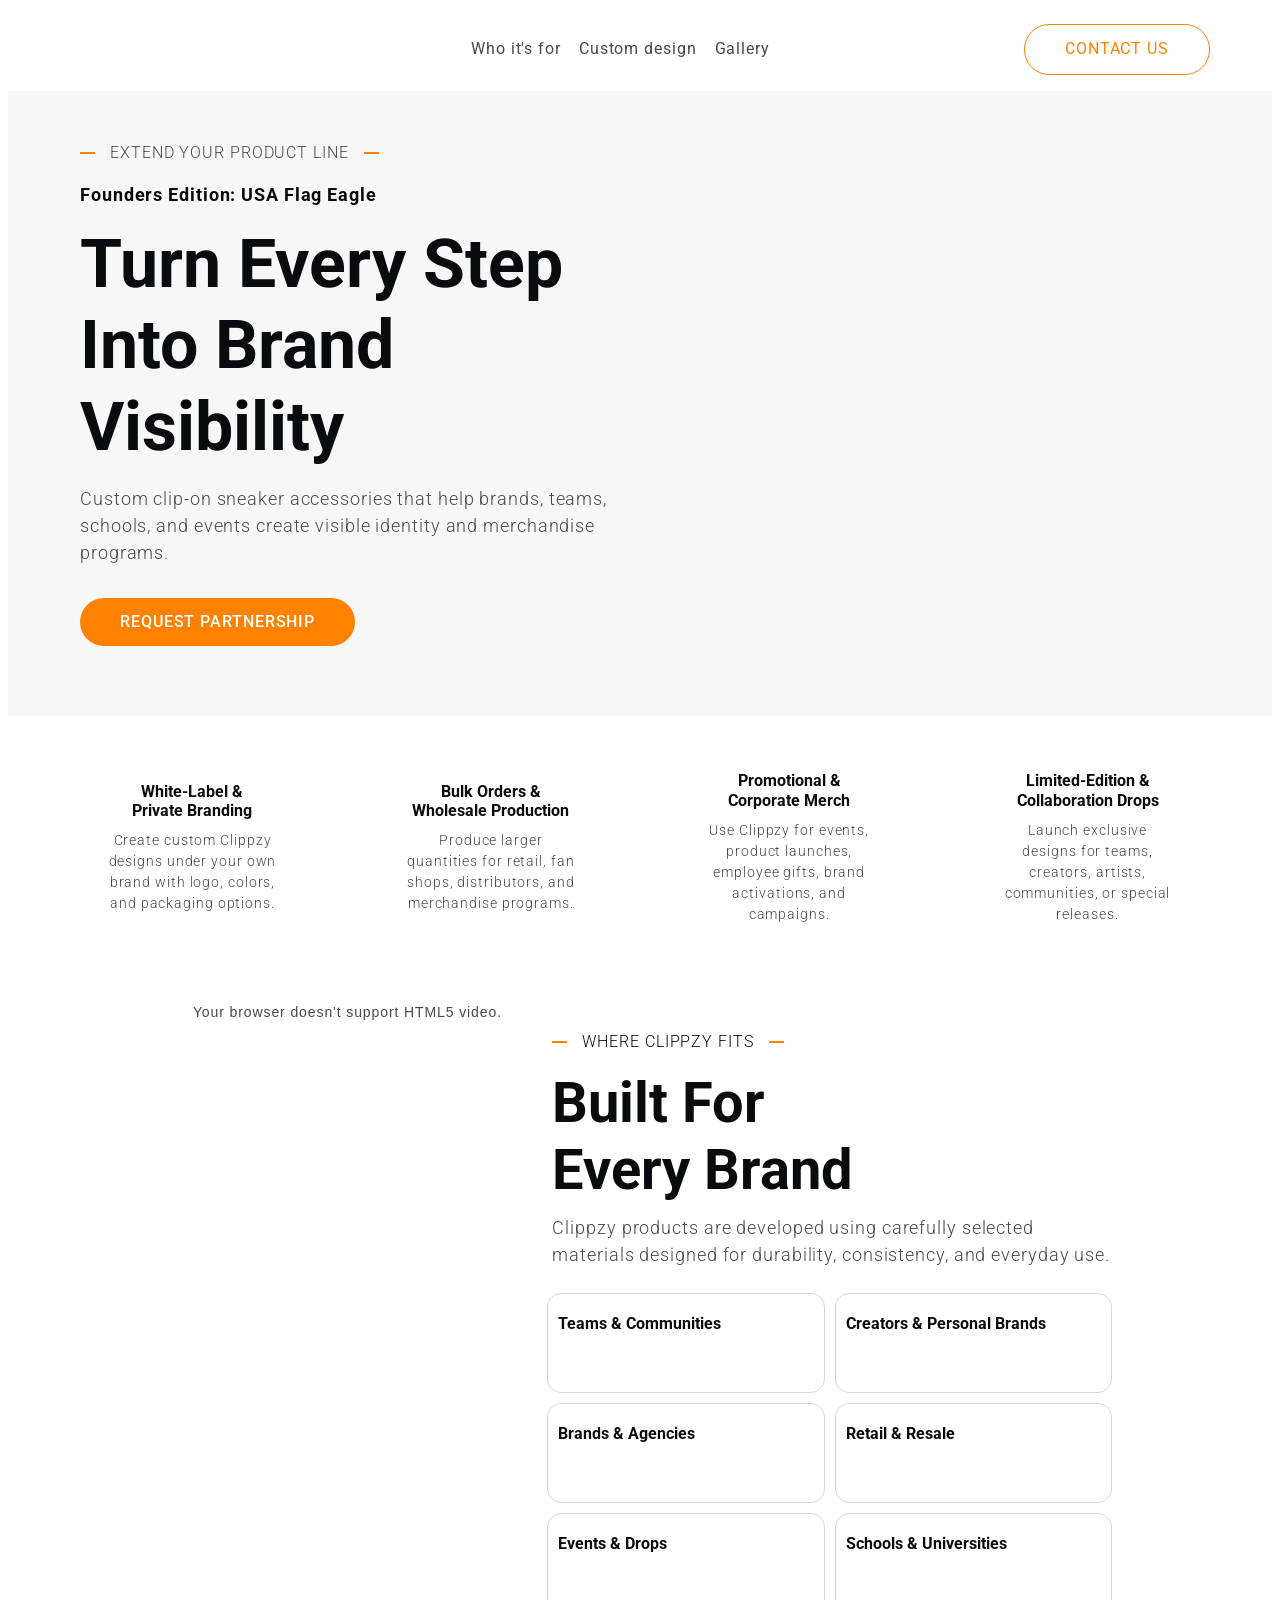
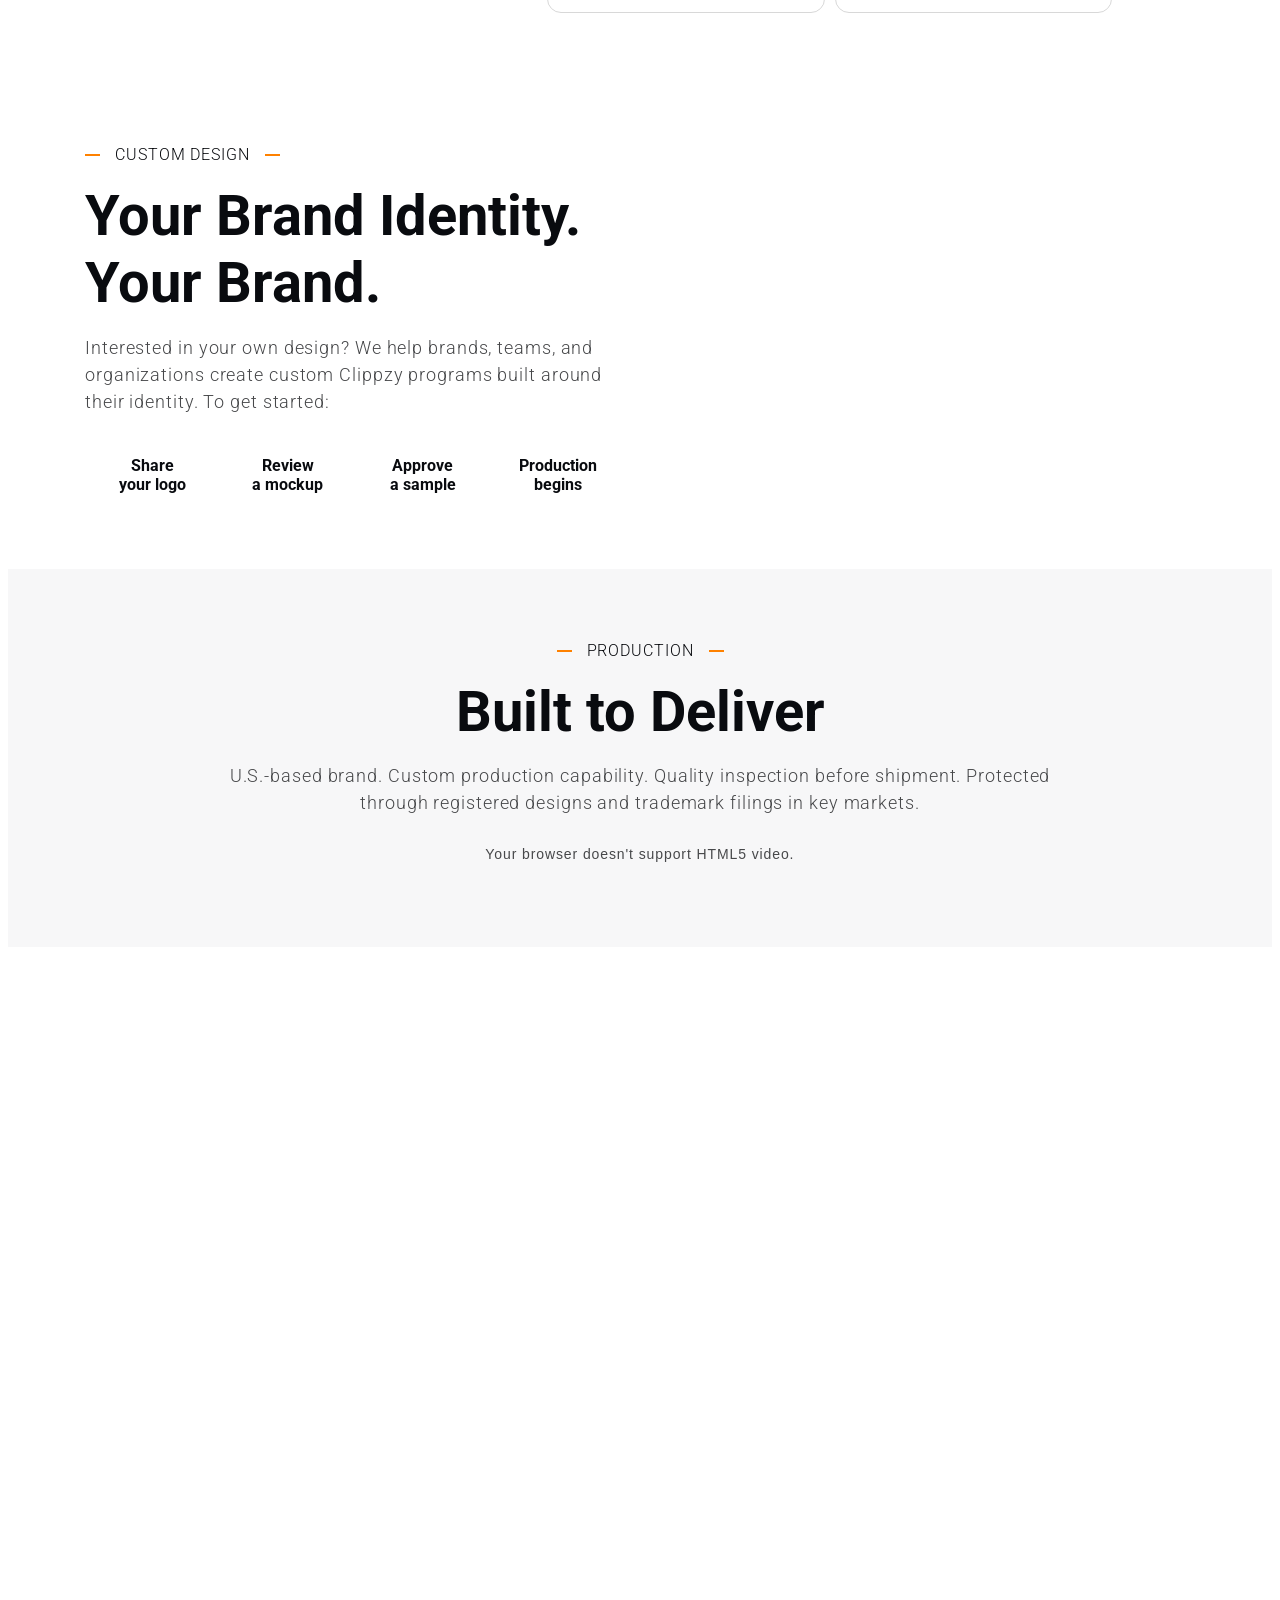
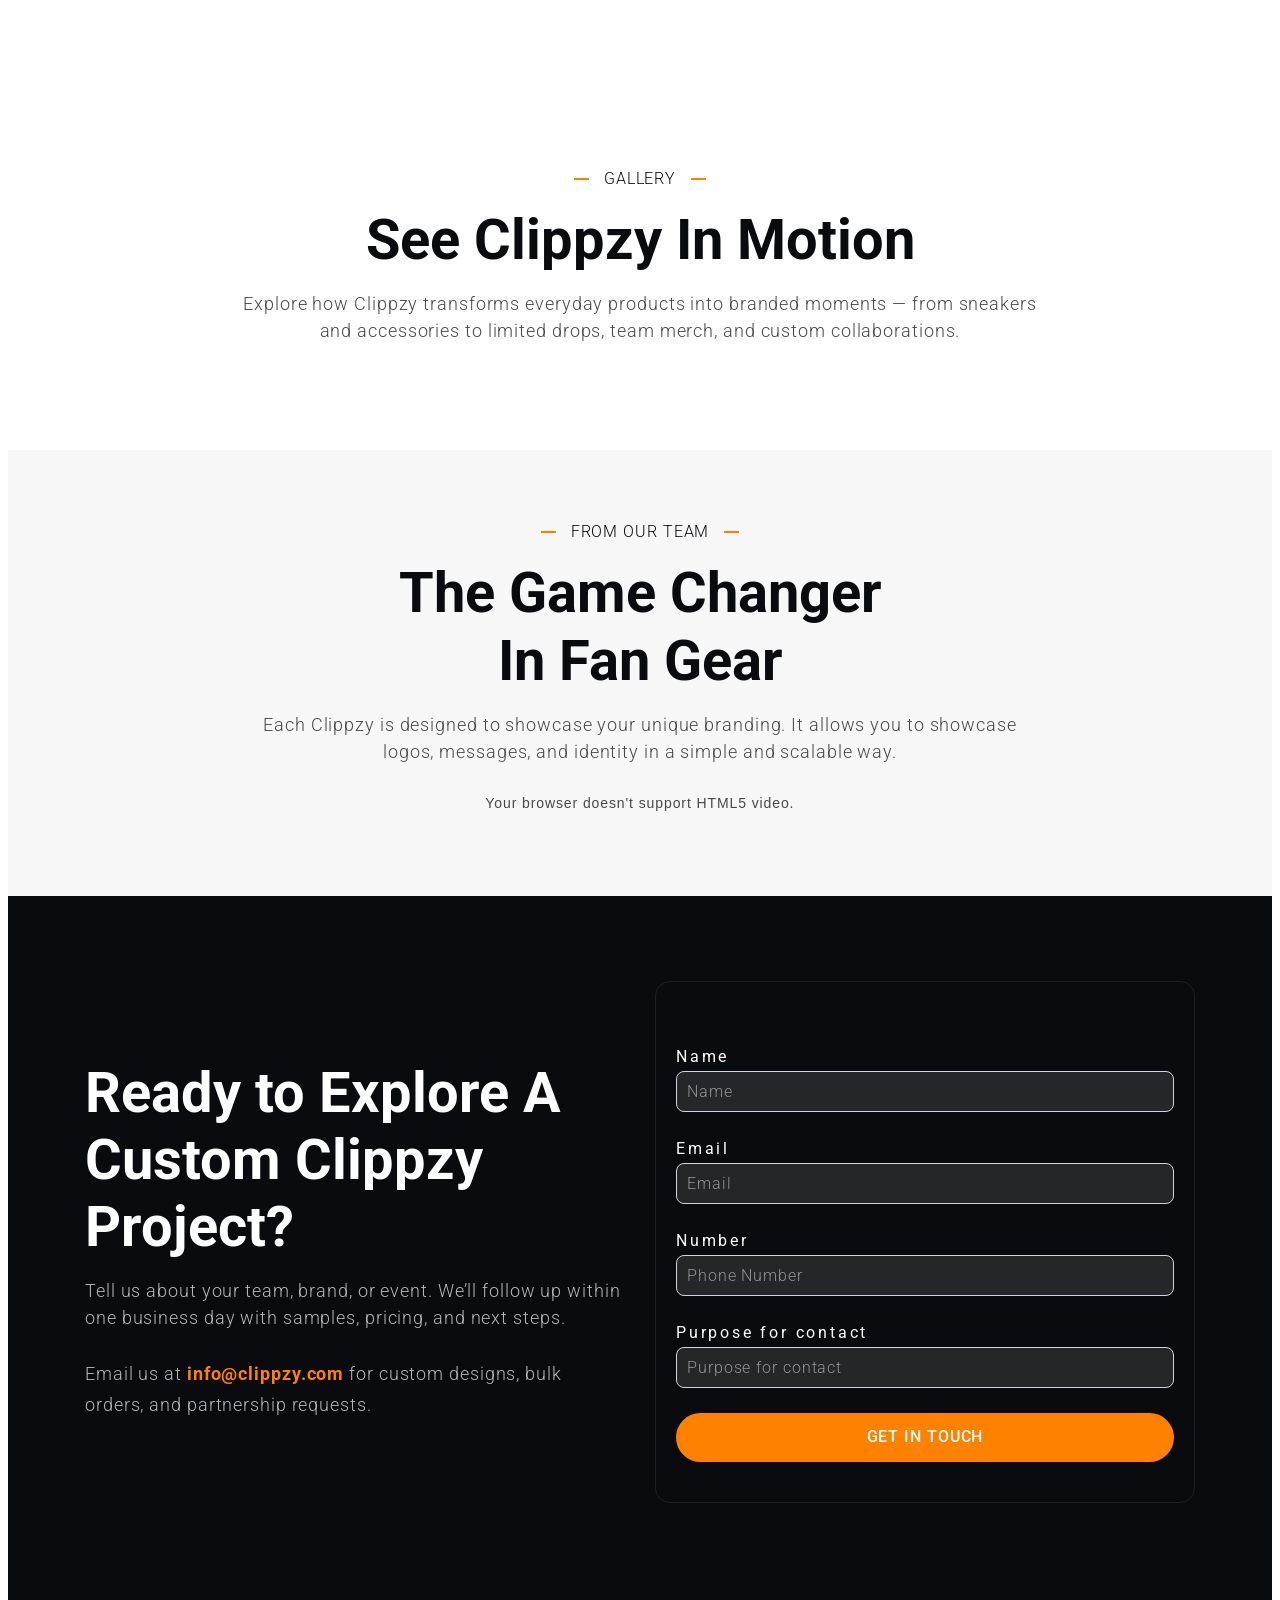
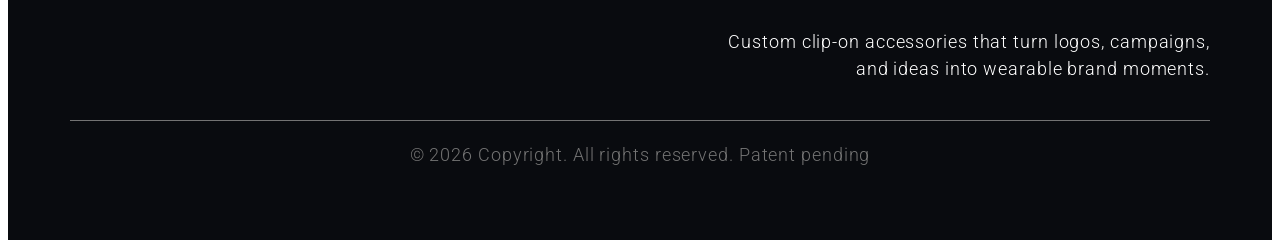
==== index.html @ 8266e28a "Update index.html" ====
<!DOCTYPE html>
<html  lang="en">
  <head>
   
    <meta charset="UTF-8">
    <meta http-equiv="X-UA-Compatible" content="IE=edge">
    <meta name="generator" content="Clippzy">
    <meta name="viewport" content="width=device-width, initial-scale=1, minimum-scale=1">
    <meta name="author" content="Clippzy">
    <link rel="icon" type="image/png" href="https://raw.githubusercontent.com/teaasatiani/clippzy/main/assets/favicon.svg">
    <link rel="apple-touch-icon-precomposed" sizes="57x57" href="https://raw.githubusercontent.com/teaasatiani/clippzy/main/assets/favicon.svg">
    <link rel="preconnect" href="https://www.googletagmanager.com">
    <script async="" custom-element="amp-youtube" src="https://cdn.ampproject.org/v0/amp-youtube-0.1.js"></script>
    <script async="" custom-element="amp-lightbox" src="https://cdn.ampproject.org/v0/amp-lightbox-0.1.js"></script>
    <script async="" custom-element="amp-iframe" src="https://cdn.ampproject.org/v0/amp-iframe-0.1.js"></script>
    <script async="" custom-element="amp-lightbox-gallery" src="https://cdn.ampproject.org/v0/amp-lightbox-gallery-0.1.js"></script>
    <script async="" custom-element="amp-user-notification" src="https://cdn.ampproject.org/v0/amp-user-notification-0.1.js"></script>
    <script async="" custom-element="amp-position-observer" src="https://cdn.ampproject.org/v0/amp-position-observer-0.1.js"></script>
    <script async="" custom-element="amp-animation" src="https://cdn.ampproject.org/v0/amp-animation-0.1.js"></script>
    <script async="" src="https://cdn.ampproject.org/v0.js"></script>
    <script async="" custom-element="amp-analytics" src="https://cdn.ampproject.org/v0/amp-analytics-0.1.js"></script>
    <script async="" custom-element="amp-carousel" src="https://cdn.ampproject.org/v0/amp-carousel-0.2.js"></script>
    <script async="" custom-element="amp-image-lightbox" src="https://cdn.ampproject.org/v0/amp-image-lightbox-0.1.js"></script>
    <script async="" custom-element="amp-fit-text" src="https://cdn.ampproject.org/v0/amp-fit-text-0.1.js"></script>
    <script async="" custom-template="amp-mustache" src="https://cdn.ampproject.org/v0/amp-mustache-0.2.js"></script>
    <script async="" custom-element="amp-sidebar" src="https://cdn.ampproject.org/v0/amp-sidebar-0.1.js"></script>
    <script async="" custom-element="amp-accordion" src="https://cdn.ampproject.org/v0/amp-accordion-0.1.js"></script>
    <script async="" custom-element="amp-recaptcha-input" src="https://cdn.ampproject.org/v0/amp-recaptcha-input-0.1.js"></script>
    <script async="" custom-element="amp-addthis" src="https://cdn.ampproject.org/v0/amp-addthis-0.1.js"></script>
    <script async="" custom-element="amp-list" src="https://cdn.ampproject.org/v0/amp-list-0.1.js"></script>
    <script async="" custom-element="amp-selector" src="https://cdn.ampproject.org/v0/amp-selector-0.1.js"></script>
    <script async="" custom-element="amp-bind" src="https://cdn.ampproject.org/v0/amp-bind-0.1.js"></script>
    <script async="" custom-element="amp-fx-collection" src="https://cdn.ampproject.org/v0/amp-fx-collection-0.1.js"></script>
    <script async="" custom-element="amp-auto-ads" src="https://cdn.ampproject.org/v0/amp-auto-ads-0.1.js"></script>
    <script async="" custom-element="amp-vimeo" src="https://cdn.ampproject.org/v0/amp-vimeo-0.1.js"></script>
    <script async="" custom-element="amp-ad" src="https://cdn.ampproject.org/v0/amp-ad-0.1.js"></script>
    <script async="" custom-element="amp-script" src="https://cdn.ampproject.org/v0/amp-script-0.1.js"></script>
    <script async="" custom-element="amp-truncate-text" src="https://cdn.ampproject.org/v0/amp-truncate-text-0.1.js"></script>
    <style amp-boilerplate="">body{-webkit-animation:-amp-start 8s steps(1,end) 0s 1 normal both;-moz-animation:-amp-start 8s steps(1,end) 0s 1 normal both;-ms-animation:-amp-start 8s steps(1,end) 0s 1 normal both;animation:-amp-start 8s steps(1,end) 0s 1 normal both}@-webkit-keyframes -amp-start{from{visibility:hidden}to{visibility:visible}}@-moz-keyframes -amp-start{from{visibility:hidden}to{visibility:visible}}@-ms-keyframes -amp-start{from{visibility:hidden}to{visibility:visible}}@-o-keyframes -amp-start{from{visibility:hidden}to{visibility:visible}}@keyframes -amp-start{from{visibility:hidden}to{visibility:visible}}</style>
    <noscript>
      <style amp-boilerplate="">body{-webkit-animation:none;-moz-animation:none;-ms-animation:none;animation:none}</style>
    </noscript>
   
    <title>Clippzy - Customizable Sneakers Accessories for Your Brand</title>
    <meta property="og:title" content="Clippzy - Customizable Sneakers Accessories for Your Brand">
    <meta property="og:type" content="website">
    <meta property="og:site_name" content="clippzy.com">
    <meta property="og:image:height" content="1200">
    <meta property="og:image:width" content="628">
    <meta property="og:image:secure_url" content="https://raw.githubusercontent.com/teaasatiani/clippzy/main/assets/og-image.png">
    <meta property="og:url" content="https://clippzy.com">
    <meta property="og:locale" content="en">
    <meta property="og:description" content="Extend product line with Clippzy's customizable sneaker accessories. Perfect for white-label, bulk orders, promo merchandise, and limited-edition drops.">
    <meta property="og:image" content="https://raw.githubusercontent.com/teaasatiani/clippzy/main/assets/og-image.png">
    <meta name="description" content="Extend product line with Clippzy's customizable sneaker accessories. Perfect for white-label, bulk orders, promo merchandise, and limited-edition drops.">
    <link rel="canonical" href="https://clippzy.com">
   <link href="https://fonts.googleapis.com/css?family=DM+Serif+Text|Roboto:100,300,500,700,900&display=swap" rel="stylesheet">
   <link rel="stylesheet" href="styles.css" />
   
  </head>
  <body>
   </head>
 <body>
  <amp-analytics type="gtag" data-credentials="include">
      <script type="application/json">{"vars" :{"gtag_id": "UA-00000000-1", "config" :{"UA-00000000-1":{"groups": "default"}}}}</script>
    </amp-analytics>
    <div id="top-page"></div>
    <amp-animation id="showAnim" layout="nodisplay">
      <script type="application/json">{ "duration": "200ms", "fill": "both", "iterations": "1", "direction": "alternate", "animations": [ { "selector": "#scrollToTopButton", "keyframes": [ { "opacity": "1", "visibility": "visible", "transform": "translate(0, 0)" } ] }, { "selector": "#custom-header", "keyframes": [ { "opacity": "1", "visibility": "visible", "transform": "translate(0, 0)" } ] } ] }</script>
    </amp-animation>
    <amp-animation id="hideAnim" layout="nodisplay">
      <script type="application/json">{ "duration": "200ms", "fill": "both", "iterations": "1", "direction": "alternate", "animations": [ { "selector": "#scrollToTopButton", "keyframes": [ { "opacity": "0", "visibility": "hidden", "transform": "translate(0, 100%)" } ] }, { "selector": "#custom-header", "keyframes": [ { "opacity": "0", "visibility": "hidden", "transform": "translate(0, -100%)"} ] } ] }</script>
    </amp-animation>
    
    <div id="marker"><amp-position-observer on="enter:hideAnim.start; exit:showAnim.start" layout="nodisplay"></amp-position-observer></div>
   
    <!-- css hack -->
    <div style="display:none">
      <div class="show_more more_arr_top"></div>
    </div>
    <!-- css hack -->

  <header class="nav-5 nav-stick" style="transform: none; box-shadow: inherit;" id="i05421460295656502">
   <div class="container flexmiddle">
    <div id="custom-header" style="background: white; box-shadow: rgba(0, 0, 0, 0.69) 0px -6px 6px 5px; display: block;" class="container"></div>
    <div class="nm_c" style="justify-content: space-between;" id="nav-wrapper">
     <div class="nm_lg" >
      <a href="/" class="flexmiddle" style="height: 63px; margin: 0;padding:0px 30px 0px 0px">
       <amp-img src="https://raw.githubusercontent.com/teaasatiani/clippzy/main/assets/logo-black-on-white.svg" width="130" height="42" layout="intrinsic" alt="logo"></amp-img>
      </a>
     </div>
     <div class="ham_w">
      <div id="hamb7" aria-label="menu icon" tabindex="0" role="button" on="tap:hamb7.toggleClass(class='mn_cls'),nv_m.toggleClass(class='nw_actv')">
       <span ></span>
       <span ></span>
       <span ></span>
      </div>
     </div>
     <div id="nv_m_c" style="margin: 0;">
      <div id="nv_m">
       <div id="smart_list" class="nv_lst">
             <a class="display-text-3" href="#3" style="color: #47484A">Who it's for</a>
             <a class="display-text-3" href="#4" style="color: #47484A">Custom design</a>
            <a class="display-text-3" href="#7" style="color: #47484A">Gallery</a>
       </div>
      </div>
     </div>
     <div class="hideonmobile" >
      <div class="" >
       <a class="btn d-inline-block max-lg-w-full display-text-3" style="margin: 16px 0px; border: 1px solid rgb(254, 129, 0); border-radius: 25px; padding: 10px 40px; background-color: rgb(255, 255, 255); color: rgb(254, 129, 0);"  href="#10">CONTACT US</a>
      </div>
     </div>
    </div>
   </div>
  </header>



  <section id="1" class="pad40-0 firstsec" style="min-height: 60vh; padding: 40px 0px; background-color: rgb(247, 247, 248);">
   <div class="container">
    <div class="row flexmiddle flexwrap" style="padding: 10px;">
     <div class="col-6 pad0 left" >
      <div class="row flexmiddle" style="padding: 0px; margin-bottom: 16px;">
       <p class="lined-title display-text-1" style="margin:0px; font-weight:300; line-height: 150%; color: #47484A">EXTEND YOUR PRODUCT LINE</p>
      </div>
        <p class="display-text-2" style="margin-bottom: 16px; font-weight: 300; line-height: 150%; max-width:630px; margin-left: 0px; color: #090B0F; font-weight:bold;">Founders Edition: USA Flag Eagle</p>
     <h1 class="display-title-1" style="margin-bottom: 16px; font-weight:700;line-height: 120%; color: #090B0F">Turn Every Step Into Brand Visibility</h1>
      <p class="display-text-2" style="margin-bottom: 16px; font-weight: 300; line-height: 150%; max-width:630px; margin-left: 0px; color: #47484A">Custom clip-on	sneaker	accessories	that	help	brands,	teams,	schools,	and events	create	visible	identity	and	merchandise	programs.</p>
       <a class="display-text-3 d-inline-block btn-2 btn" style="font-weight: 500; margin-bottom: 20px;" href="#10">REQUEST PARTNERSHIP   <amp-img aria-label="arrow" src="https://raw.githubusercontent.com/teaasatiani/clippzy/main/assets/arrowrightup.png" layout="intrinsic" alt="" width="14" height="14" style=""></amp-img></a>
    </div>
      <div class="col-6 pad0 center">
      <amp-img aria-label="image" src="https://raw.githubusercontent.com/teaasatiani/clippzy/main/assets/photo-2.png" layout="responsive" alt="" width="900" height="900" style="border-radius: 50px; padding: 0px; margin: 20px 0px 20px 0px;"></amp-img>
     </div>
    
    </div>
   </div>
  </section>


  <section  id="2" class="flexmiddle" style="padding: 30px 20px 10px 20px">
   <div class="container-fluid center">
    <div class="row flexwrap flexmiddle" style="justify-content: center;">
     <div class="col-2" style="min-height: 60px">
      <h3 class="display-title-4" style="font-weight: bold; margin-bottom: 5px; line-height: 120%; color: #090B0F">White-Label & <br class="hideonmobile">Private Branding</h3>
      <p class="display-text-3" style="margin: 10px 0px; line-height: 150%; font-weight: 300;font-size: 14px;color: #47484A">Create	custom	Clippzy	designs	under	your	own	brand with	logo,	colors,	and	packaging	options.</p>
    </div>
     <div class="col-1 center">
      <amp-img aria-label="star" src="https://raw.githubusercontent.com/teaasatiani/clippzy/main/assets/star.png" layout="intrinsic" alt="" width="14" height="14" style="padding: 0px; margin: 7px 0px 7px 0px;"></amp-img>
     </div>
     <div class="col-2" style="min-height: 60px">
      <h3 class="display-title-4" style="font-weight: bold; margin-bottom: 5px; line-height: 120%; color: #090B0F">Bulk Orders & <br class="hideonmobile">Wholesale Production</h3>
          <p class="display-text-3" style="margin: 10px 0px; line-height: 150%; font-weight: 300;font-size: 14px;color: #47484A">Produce	larger	quantities	for	retail,	fan	shops, distributors,	and	merchandise	programs.</p>    
        </div>
     <div class="col-1 center">
     <amp-img aria-label="star" src="https://raw.githubusercontent.com/teaasatiani/clippzy/main/assets/star.png" layout="intrinsic" alt="" width="14" height="14" style="padding: 0px; margin: 7px 0px 7px 0px;"></amp-img>
     </div>
     <div class="col-2" style="min-height: 60px">
     <h3 class="display-title-4" style="font-weight: bold; margin-bottom: 5px; line-height: 120%; color: #090B0F">Promotional & <br class="hideonmobile">Corporate Merch</h3>
          <p class="display-text-3" style="margin: 10px 0px; line-height: 150%; font-weight: 300;font-size: 14px;color: #47484A">Use	Clippzy	for	events,	product	launches,	employee gifts,	brand	activations,	and	campaigns.</p>
    </div>
     <div class="col-1 center">
     <amp-img aria-label="star" src="https://raw.githubusercontent.com/teaasatiani/clippzy/main/assets/star.png" layout="intrinsic" alt="" width="14" height="14" style="padding: 0px; margin: 7px 0px 7px 0px;"></amp-img>
      </div>
     <div class="col-2" style="min-height: 60px">
     <h3 class="display-title-4" style="font-weight: bold; margin-bottom: 5px; line-height: 120%; color: #090B0F">Limited-Edition & <br class="hideonmobile">Collaboration Drops</h3>
          <p class="display-text-3" style="margin: 10px 0px; line-height: 150%; font-weight: 300;font-size: 14px;color: #47484A">Launch	exclusive	designs	for	teams,	creators, artists,	communities,	or	special	releases.</p>
    </div>
    </div>
   </div>
  </section>



  <section id="3" style="padding: 30px 20px">
   <div class="container pad0 center">
    <div class="row pad0">
      <div class="col-1"></div>
      <div class="col-4 pad0 center">
      <amp-video width="330" height="585" src="https://raw.githubusercontent.com/teaasatiani/clippzy/main/assets/product-focused.mov" poster="https://raw.githubusercontent.com/teaasatiani/clippzy/main/assets/product-focused-poster.png" layout="responsive" loop="" controls="" style="padding-left: 0px; padding-right: 0px; max-height: 585px; max-width:330px; border-radius: 50px; margin-top: 25px;">
       <div fallback="">
        <p>Your browser doesn't support HTML5 video.</p>
       </div>
      </amp-video>
     </div> 
     <div class="col-6 pad10 left" >
      <div class="col-12 pad0">
       <div class="row flexmiddle" style="padding: 0px; margin-bottom: 16px; margin-top: 30px;">
        <p class="lined-title display-text-1" style="margin:0px; font-weight:300; line-height: 150%;color: #090B0F">WHERE CLIPPZY FITS</p>
       </div>
       <h2 class="display-title-3" style="font-weight:bold; line-height: 120%;color: #090B0F">Built For <br>Every Brand</h2>
         <p class="display-text-2" style="margin-bottom: 16px; font-weight:300;line-height: 150%; max-width:850px; color: #47484A">Clippzy products are developed using carefully selected materials designed for durability, consistency, and everyday use.</p>
  
       <div class="pad0 flexwrap left" style="margin:20px 0px 0px -10px;">
        <div class="col-6" style="padding: 5px;">
         <div class="mar0 pad10 cardheight" style="border: solid 1px #D8D8D8; border-radius: 14px;">
           <amp-img aria-label="image" src="https://raw.githubusercontent.com/teaasatiani/clippzy/main/assets/icon-1.png" layout="intrinsic" alt="" width="32" height="32"></amp-img>
          <h3 class="display-title-4"  style="margin: 10px 0px; line-height: 120%; font-weight: bold;color: #090B0F">Teams & Communities</h3>
         </div>
        </div>
            <div class="col-6" style="padding: 5px;">
         <div class="mar0 pad10 cardheight" style="border: solid 1px #D8D8D8; border-radius: 14px;">
           <amp-img aria-label="image" src="https://raw.githubusercontent.com/teaasatiani/clippzy/main/assets/icon-2.png" layout="intrinsic" alt="" width="32" height="32"></amp-img>
          <h3 class="display-title-4"  style="margin: 10px 0px; line-height: 120%; font-weight: bold;color: #090B0F">Creators & Personal Brands</h3>
          </div>
        </div>
          <div class="col-6" style="padding: 5px">
         <div class="mar0 pad10 cardheight" style="border: solid 1px #D8D8D8; border-radius: 14px;">
           <amp-img aria-label="image" src="https://raw.githubusercontent.com/teaasatiani/clippzy/main/assets/icon-3.png" layout="intrinsic" alt="" width="32" height="32"></amp-img>
          <h3 class="display-title-4"  style="margin: 10px 0px; line-height: 120%; font-weight: bold;color: #090B0F">Brands & Agencies</h3>
         </div>
        </div>
         <div class="col-6" style="padding: 5px">
         <div class="mar0 pad10 cardheight" style="border: solid 1px #D8D8D8; border-radius: 14px;">
           <amp-img aria-label="image" src="https://raw.githubusercontent.com/teaasatiani/clippzy/main/assets/icon-4.png" layout="intrinsic" alt="" width="32" height="32"></amp-img>
          <h3 class="display-title-4"  style="margin: 10px 0px; line-height: 120%; font-weight: bold;color: #090B0F">Retail & Resale</h3>
        </div>
        </div>
           <div class="col-6" style="padding: 5px">
         <div class="mar0 pad10 cardheight" style="border: solid 1px #D8D8D8; border-radius: 14px;">
           <amp-img aria-label="image" src="https://raw.githubusercontent.com/teaasatiani/clippzy/main/assets/icon-5.png" layout="intrinsic" alt="" width="32" height="32"></amp-img>
          <h3 class="display-title-4"  style="margin: 10px 0px; line-height: 120%; font-weight: bold;color: #090B0F">Events & Drops</h3>
          </div>
        </div>
           <div class="col-6" style="padding: 5px">
         <div class="mar0 pad10 cardheight" style="border: solid 1px #D8D8D8; border-radius: 14px;">
           <amp-img aria-label="image" src="https://raw.githubusercontent.com/teaasatiani/clippzy/main/assets/icon-6.png" layout="intrinsic" alt="" width="32" height="32"></amp-img>
          <h3 class="display-title-4" style="margin: 10px 0px; line-height: 120%; font-weight: bold;color: #090B0F">Schools & Universities</h3>
         </div>
        </div>
         <div class="col-1 hideonmobile"></div>
      </div>
      </div>
     </div>
    </div>
   </div>
  </section>



  <section id="4" class="flexmiddle" style="padding: 40px 0px">
   <div class="container center">
    <div class="row pad0 flexwrap flexmiddle" >
     <div class="col-6 left" >
      <div class="col-12 pad0">
       <div class="row flexmiddle" style="padding: 0px; margin-bottom: 16px;">
        <p class="lined-title display-text-1" style="margin:0px; font-weight:300; line-height: 150%;color: #090B0F">CUSTOM DESIGN</p>
       </div>
       <h2 class="display-title-3" style="margin-bottom: 16px; font-weight:700;  line-height: 120%;color: #090B0F">Your Brand Identity.<br>Your Brand.</h2>
       <p class="display-text-2" style="margin-bottom: 16px; font-weight:300; line-height: 150%; max-width:630px; margin-left: 0px; color: #47484A;">Interested in	your	own	design?	We	help	brands,	teams,	and	organizations	create custom	Clippzy	programs	built	around	their	identity. To get started:
        
       <div class="row pad0">
<div class="col-3 col-6m center" >
   <amp-img aria-label="image" src="https://raw.githubusercontent.com/teaasatiani/clippzy/main/assets/1.png" layout="intrinsic" alt="step" width="30" height="30"></amp-img>
 <h3 class="display-title-4" style="font-weight: bold; margin-bottom: 5px; line-height: 120%; color: #090B0F">Share<br> your logo</h3>
  </div>
<div class="col-3 col-6m center" >
   <amp-img aria-label="image" src="https://raw.githubusercontent.com/teaasatiani/clippzy/main/assets/2.png" layout="intrinsic" alt="step" width="30" height="30"></amp-img>
 <h3 class="display-title-4" style="font-weight: bold; margin-bottom: 5px; line-height: 120%; color: #090B0F">Review<br> a mockup</h3>
 
  </div>
<div class="col-3 col-6m center" >
   <amp-img aria-label="image" src="https://raw.githubusercontent.com/teaasatiani/clippzy/main/assets/3.png" layout="intrinsic" alt="step" width="30" height="30"></amp-img>
 <h3 class="display-title-4" style="font-weight: bold; margin-bottom: 5px; line-height: 120%; color: #090B0F">Approve<br> a sample</h3>
 
  </div>
<div class="col-3 col-6m center" >
   <amp-img aria-label="image" src="https://raw.githubusercontent.com/teaasatiani/clippzy/main/assets/4.png" layout="intrinsic" alt="step" width="30" height="30"></amp-img>
 <h3 class="display-title-4" style="font-weight: bold; margin-bottom: 5px; line-height: 120%; color: #090B0F">Production<br> begins</h3>
 
  </div>

       </div>


<div class="row pad0" style="display: none">
        <div class="card-hover col-12 pad20 center" style="border: dashed 1px #FE8100; border-radius: 20px; background-color: rgba(254, 129, 0, 0.02); margin-top: 20px; margin-bottom: 20px;">
         <amp-img aria-label="image" src="https://raw.githubusercontent.com/teaasatiani/clippzy/main/assets/upload.png" layout="intrinsic" alt="" width="50" height="50"></amp-img>
         <p class="display-text-1"  style="margin: 0px; font-weight: bold; font-size: 20px;color: #090B0F">Drop your design here or <a style="color:#FE8100">click to browse</a></p>
         <p style="margin: 10px 0px 30px 0px; font-weight: 300; font-size: 14px; color: #47484A" class="display-text-2">Drop your logo or artwork here to preview it on Clippzy</p>
         <amp-img aria-label="image" src="https://raw.githubusercontent.com/teaasatiani/clippzy/main/assets/chip.png" layout="intrinsic" alt="" width="52" height="27" ></amp-img>
         <amp-img aria-label="image" src="https://raw.githubusercontent.com/teaasatiani/clippzy/main/assets/chip-1.png" layout="intrinsic" alt="" width="50" height="27" style="display: inline-block"></amp-img>
         <amp-img aria-label="image" src="https://raw.githubusercontent.com/teaasatiani/clippzy/main/assets/chip-2.png" layout="intrinsic" alt="" width="51" height="27" style="display: inline-block"></amp-img>
          <amp-img aria-label="image" src="https://raw.githubusercontent.com/teaasatiani/clippzy/main/assets/chip-3.png" layout="intrinsic" alt="" width="61" height="27" style="display: inline-block"></amp-img>
        </div>
       </div>
      </div>
     </div>
     <div class="col-6 pad10 center"  >
      <amp-img aria-label="image" src="https://raw.githubusercontent.com/teaasatiani/clippzy/main/assets/photo-3.png" layout="intrinsic" alt="" width="600" height="600" style="border-radius: 50px; display: none"></amp-img>
       <amp-img src="https://raw.githubusercontent.com/teaasatiani/clippzy/main/assets/your-design-here.gif" layout="intrinsic" alt="" width="629" height="629"></amp-img>

    </div>
     </div>
   </div>
  </section>



 <section id="5" class="pad70-0" style="background-color: #F7F7F8;">
   <div class="container center">
    <div class="row center">
     <div class="col-12 pad0">
      <div class="row flexmiddle" style="padding: 0px; margin-bottom: 16px;">
       <p class="lined-title display-text-1" style="margin-top: 0px; margin-bottom: 0px;font-weight:300; line-height: 150%;color: #090B0F">PRODUCTION</p>
      </div>
      <h2 class="display-title-3" style="margin-bottom: 16px; font-weight:700; line-height: 120%;color: #090B0F">Built to Deliver</h2>
       <p class="display-text-2" style="margin-bottom: 16px; font-weight:300;line-height: 150%; max-width:850px; color: #47484A">U.S.-based	brand.	Custom	production capability.	Quality	inspection	before	shipment.	Protected	through registered	designs	and	trademark	filings	in	key	markets.</p>
    </div>
 <div class="col-2"></div>
     <div class="col-8 pad0">
      <amp-video width="704" height="400" src="https://raw.githubusercontent.com/teaasatiani/clippzy/main/assets/assemble-white-bg.mov" poster="https://raw.githubusercontent.com/teaasatiani/clippzy/main/assets/assembly-video-preview.png" layout="responsive" controls="" style="padding-left: 0px; padding-right: 0px; border-radius: 50px;">
       <div fallback="">
        <p>Your browser doesn't support HTML5 video.</p>
       </div>
      </amp-video>
     </div>

    </div>
   </div>
  </section>




<section id="6" class="pad0">
  <div class="container pad0">
    <div class="row center bgcover bgcc hideonmobile" style="background-repeat:no-repeat; background-image: linear-gradient(rgba(0, 0, 0, 0), rgba(0, 0, 0, 0)), url(https://raw.githubusercontent.com/teaasatiani/clippzy/main/assets/photo-4a.png);  min-height: 750px;">
      <div class="left" style="position: absolute; bottom: 170px;">
      <div class="col-1" ></div>
      <div class="col-3" style="padding:30px">
          <h2 class="display-title-3" style="color: rgb(255, 255, 255); font-weight: bold; line-height: 120%;">Stand Out</h2>
          <p class="display-text-4" style="color: rgb(255, 255, 255); font-weight: 300; line-height: 120%; margin-bottom: 40px;">In a Crowded Market</p>
       </div>
     
     <div class="col-6" style="padding:30px">
         <p class="display-text-2" style="color: rgb(255, 255, 255); font-weight: 300; line-height: 150%; margin-left: 0px;" >Most merchandise relies on the same formats — t-shirts, hoodies, and standard accessories. Standing out requires constant new designs and heavy marketing.
          <br><br>Clippzy offers a new way to bring identity into what people already wear that feels fresh and naturally fits into everyday use.</p>
     </div>
      <div class="col-2"></div>
 </div>
  </div> 
<div class="row center bgcover bgcc hideondesktop" style="background-repeat:no-repeat; background-image: linear-gradient(rgba(0, 0, 0, 0), rgba(0, 0, 0, 0)), url(https://raw.githubusercontent.com/teaasatiani/clippzy/main/assets/photo-4b.png); margin-top:20px">
      <div class="left" style="position: relative; bottom: 10px;">
      
      <div class="col-12" style="padding:30px">
          <h2 class="display-title-3" style="color: rgb(255, 255, 255); font-weight: bold; line-height: 120%;">Stand Out</h2>
          <p class="display-text-4" style="color: rgb(255, 255, 255); font-weight: 300; line-height: 120%; margin-bottom: 40px;">In a Crowded Market</p>
       </div>
     
      </div>
  </div> 
<div class="col-12 hideondesktop" style="padding:30px">
         <p class="display-text-2" style="color: rgb(0, 0, 0); font-weight: 300; line-height: 150%; margin-left: 0px; text-align: center" >Most merchandise relies on the same formats — t-shirts, hoodies, and standard accessories. Standing out requires constant new designs and heavy marketing.
          <br><br>Clippzy offers a new way to bring identity into what people already wear that feels fresh and naturally fits into everyday use.</p>
     </div>
 </div>
</section>

  <section id="7" class="pad70-0" style="background-color: #FFF;">
   <div class="container center">
    <div class="row center">
     <div class="col-12 pad0">
      <div class="row flexmiddle" style="padding: 0px; margin-bottom: 16px;">
       <p class="lined-title display-text-1" style="margin-top: 0px; margin-bottom: 0px;font-weight:300; line-height: 150%;color: #090B0F">GALLERY</p>
      </div>
      <h2 class="display-title-3" style="margin-bottom: 16px; font-weight:700; line-height: 120%;color: #090B0F">See Clippzy <br class="hideondesktop"> In Motion</h2>
       <p class="display-text-2" style="margin-bottom: 16px; font-weight:300;line-height: 150%; max-width:800px; color: #47484A">Explore how Clippzy transforms everyday products into branded moments — from sneakers and accessories to limited drops, team merch, and custom collaborations.</p>
    
       <div class="col-4 pad10">
      <amp-img src="https://raw.githubusercontent.com/teaasatiani/clippzy/main/assets/photo-5.png" layout="responsive" width="460" height="750" alt="Clippzy product image" style="border-radius: 20px"></amp-img>
     </div>
     <div class="col-4 pad10" >
      <amp-img src="https://raw.githubusercontent.com/teaasatiani/clippzy/main/assets/photo-6.png" layout="responsive" width="460" height="430" alt="Clippzy product image" style="margin-bottom: 15px; border-radius: 20px"></amp-img>
      <amp-img src="https://raw.githubusercontent.com/teaasatiani/clippzy/main/assets/photo-7.png" layout="responsive" width="460" height="300" alt="Clippzy product image" style="border-radius: 20px"></amp-img>
     </div>
     <div class="col-4 pad10" >
      <amp-img src="https://raw.githubusercontent.com/teaasatiani/clippzy/main/assets/photo-8.png" layout="responsive" width="460" height="480" alt="Clippzy product image" style="margin-bottom: 15px; border-radius: 20px"></amp-img>
      <amp-img src="https://raw.githubusercontent.com/teaasatiani/clippzy/main/assets/photo-9.png" layout="responsive" width="460" height="250" alt="Clippzy product image" style="border-radius: 20px"></amp-img>
     </div>
    </div>
    </div>
   </div>
  </section>


 <section id="8" style="padding: 10px 20px; display: none">
   <div class="container pad0 center">
    <div class="row pad0 flexwrap flexmiddle">
      <div class="col-6 mar0 pad10 center">
      <amp-img aria-label="image" src="https://raw.githubusercontent.com/teaasatiani/clippzy/main/assets/photo-10.png" layout="responsive" alt="" width="600" height="600" style="border-radius: 50px;margin-top: 20px; margin-bottom: 40px;"></amp-img>
      </div>
     <div class="col-6 pad10 left">
      <div class="row flexmiddle" style="padding: 0px; margin-bottom: 16px;">
        <p class="lined-title display-text-1" style="margin:0px; font-weight:300; line-height: 150%;color: #090B0F">DESIGNED TO BE SEEN</p>
       </div>
       <h2 class="display-title-3" style="font-weight:bold; line-height: 120%;color: #090B0F">Personalized Style, <br> Unique Flair</h2>
         <p class="display-text-2" style="margin-bottom: 16px; font-weight:300; line-height: 120%; max-width:630px; margin-left: 0px; color: #47484A">Clippzy is your go-to destination for one-of-a-kind, customizable sneakers accessories. Our passion for self-expression drives us to deliver innovative designs that allow you to showcase your individuality.</p>
       <a class="display-text-3 d-inline-block btn-2 btn" style="font-weight: 500;" href="#10">EXPLORE PARTNERSHIP<amp-img aria-label="arrow" src="https://raw.githubusercontent.com/teaasatiani/clippzy/main/assets/arrowrightup.png" layout="intrinsic" alt="" width="14" height="14" style=""></a>
     </div>
     
    </div>
   </div>
  </section>


  <section id="9" class="pad70-0" style="background-color: #F7F7F8;">
   <div class="container center">
    <div class="row center">
     <div class="col-12 pad0">
      <div class="row flexmiddle" style="padding: 0px; margin-bottom: 16px;">
       <p class="lined-title display-text-1" style="margin-top: 0px; margin-bottom: 0px;font-weight:300; line-height: 150%;color: #090B0F">FROM OUR TEAM</p>
      </div>
      <h2 class="display-title-3" style="margin-bottom: 16px; font-weight:700; line-height: 120%;color: #090B0F">The Game Changer <br class="hideonmobile">In Fan Gear</h2>
       <p class="display-text-2" style="margin-bottom: 16px; font-weight:300;line-height: 150%; max-width:800px; color: #47484A">Each Clippzy is designed to showcase your unique branding. It allows you to showcase logos, messages, and identity in a simple and scalable way.</p>
    </div>
 <div class="col-2"></div>
     <div class="col-8 pad0">
    <amp-video width="704" height="400" src="https://raw.githubusercontent.com/teaasatiani/clippzy/main/assets/pride-in-your-stride.mp4" poster="https://raw.githubusercontent.com/teaasatiani/clippzy/main/assets/pride.png" layout="responsive" controls="" style="padding-left: 0px; padding-right: 0px; border-radius: 50px;">
         <div fallback="">
        <p>Your browser doesn't support HTML5 video.</p>
       </div>
      </amp-video>
     </div>

    </div>
   </div>
  </section>



<section id="10" class="pad70-0 flexmiddle" style="background-color: #090B0F;">
   <div class="container center">
    <div class="row pad0 flexwrap flexmiddle">
           <div class="col-6 left" >
           <div class="col-12 pad0">
      <h2 class="display-title-3" style="margin-bottom: 16px; font-weight:700;  line-height: 120%;color: #fff">Ready to Explore A Custom Clippzy Project?</h2>
      <p class="display-text-2" style="margin-bottom: 16px; font-weight:300; line-height: 150%; max-width:630px; margin-left: 0px; color: rgba(255, 255, 255, 0.7)">Tell	us about	your	team,	brand,	or	event.	We’ll	follow	up	within	one	business day	with	samples,	pricing,	and	next	steps.
        <br><br>Email us at <span style="color: #FE8100; font-weight: bold;">info@clippzy.com</span> for custom designs, bulk orders, and partnership requests.</p>
           </div>
            </div>
    
           <div class="col-6 center">
           <div class="row" style="border: solid 1px rgba(216, 216, 216, 0.1); border-radius: 15px; padding: 0px 10px 30px 10px;">
                <form method="post" action="https://formspree.io/f/manqzjzl">
                
                            <input type="hidden" name="pageName" value="home">
                            <br>
                            <div submit-success="" class="center" style="margin-bottom: 15px;">
                              <template data-form-alert="" type="mustache" class="display-text-3">
                                <span style="background-color: rgb (231, 255, 245); color: rgb(0, 0, 0); padding: 5px; font-size: 20px;">Thank You! We will contact you shortly.</span>
                              </template>
                            </div>
                            <div submit-error="" class="center" style="margin-bottom:15px;">
                              <template data-form-alert="" type="mustache" class="display-text-3">
                                <span style="background-color: rgb(220, 53, 69); color: rgb(0, 0, 0); padding: 5px">Failed!</span>
                              </template>
                            </div>    
                            <div class="col-12 pad10 form-inputs left" >
                              
                              <label id="name" class="display-text-3" style="color: white">Name</label>
                                <input
                                    id="name"
                                    type="text"
                                    name="name"
                                    required=""
                                    aria-label="name"
                                    placeholder="Name"
                                    class="display-text-3"
                                    style="cursor: pointer; font-weight: 300; background-color:rgba(67, 67, 67, 0.5); color: rgb(255, 255, 255); padding: 10px; border: 1px solid rgb(203, 214, 226); box-sizing: border-box; margin: 1% 0px; border-radius: 8px;">
         
                      
                              <label id="email" class="display-text-3" style="color: white">Email</label>
                               <input
                                    id="email"
                                    type="email"
                                    name="email"
                                    required=""
                                    aria-label="email"
                                    placeholder="Email"
                                    class="display-text-3"
                                    style="cursor: pointer; font-weight: 300; background-color: rgba(67, 67, 67, 0.5); color: rgb(255, 255, 255); padding: 10px; border: 1px solid rgb(203, 214, 226); box-sizing: border-box; margin: 1% 0px; border-radius: 8px;">
 
                              <label id="number" class="display-text-3" style="color: white">Number</label>
                                <input
                                    id="number"
                                    type="tel"
                                    name="number"
                                    required=""
                                    aria-label="number"
                                    placeholder="Phone Number"
                                    class="display-text-3"
                                 style="cursor: pointer; font-weight: 300; background-color: rgba(67, 67, 67, 0.5); color: rgb(255, 255, 255); padding: 10px; border: 1px solid rgb(203, 214, 226); box-sizing: border-box; margin: 1% 0px; border-radius: 8px;">
           
                                <label id="purpose" class="display-text-3" style="color: white">Purpose for contact</label>
                                 <input
                                    id="purpose"
                                    type="text"
                                    name="purpose"
                                    required="" 
                                    aria-label="Purpose for contact" 
                                    placeholder="Purpose for contact" 
                                    class="display-text-3" 
                                    style="cursor: pointer; font-weight: 300; background-color:rgba(67, 67, 67, 0.5); color: rgb(255, 255, 255); padding: 10px; border: 1px solid rgb(203, 214, 226); box-sizing: border-box; margin: 1% 0px; border-radius: 8px;">
         
                                <button type="submit" value="Submit" class="btn btn-2 w-full display-text-3" style="font-weight: 500; text-align: center; margin-top: 20px; margin-bottom: 0px;">GET IN TOUCH <amp-img aria-label="arrow" src="https://raw.githubusercontent.com/teaasatiani/clippzy/main/assets/arrowrightup.png" layout="intrinsic" alt="" width="14" height="14" style=""></amp-img></button>
      
                               
                              </div>
                          </form>


      
     </div>  
    </div>
    
    </div>
   </div>
  </section>

  

  <footer class="container-fluid" style="padding: 30px 0; background-color: #090B0F;" id="11">
   <div class="container center">
    <div class="row">
     <div class="col-3 left pad0">
      <a href="/" aria-label="link" class="" >
       <amp-img src="https://raw.githubusercontent.com/teaasatiani/clippzy/main/assets/white-on-black-logo.png" width="175" height="56" layout="intrinsic" alt="logo" style="margin-bottom: 7px;"></amp-img>
      </a>
     </div>
     <div class="col-9 pad0 right" style="color: rgb(255, 255, 255);">
      <p class="display-text-2" style="color: white; display: inline-block; margin-bottom: 30px; line-height: 150%; max-width:500px; margin-right: 0px; font-weight: 300;">Custom clip-on accessories that turn logos, campaigns, and ideas into wearable brand moments. </p>
     </div>
    </div>
   <hr style="height: 1px; border: none; background-color: rgb(115, 115, 115);">
    <div class="row flexmiddle flexwrap">
     <div class="col-12 center">
      <p style="display: inline-block; margin: 0px; color: rgb(115, 115, 115); font-weight: 300;" class="display-text-2">© 2026 Copyright. All rights reserved. Patent pending</p>
     </div>
     <div class="col-3"></div>
     <div class="col-3" style="display: none">
      <p  style="display: inline-block; margin: 0px; color: rgb(115, 115, 115); font-weight: 300;" class="display-text-2">Privacy Policy</p>
      <p style="display: inline-block; margin: 0px; color: rgb(115, 115, 115); font-weight: 300;" class="display-text-2">Terms of Service</p>
     </div>
    </div>
   </div>
  </footer>


 </body>
</html>
---- styles.css ----
.fa,
    .fab,
    .fad,
    .fal,
    .far,
    .fas {
        -moz-osx-font-smoothing: grayscale;
        -webkit-font-smoothing: antialiased;
        display: inline-block;
        font-style: normal;
        font-variant: normal;
        text-rendering: auto;
        line-height: 1;
    }
    .fa-lg {
        font-size: 1.33333em;
        line-height: 0.75em;
        vertical-align: -0.0667em;
    }
    .fa-xs {
        font-size: 0.75em;
    }
    .fa-sm {
        font-size: 0.875em;
    }
    .fa-1x {
        font-size: 1em;
    }
    .fa-2x {
        font-size: 2em;
    }
    .fa-3x {
        font-size: 3em;
    }
    .fa-4x {
        font-size: 4em;
    }
    .fa-5x {
        font-size: 5em;
    }
    .fa-6x {
        font-size: 6em;
    }
    .fa-7x {
        font-size: 7em;
    }
    .fa-8x {
        font-size: 8em;
    }
    .fa-9x {
        font-size: 9em;
    }
    .fa-10x {
        font-size: 10em;
    }
    .fa-fw {
        text-align: center;
        width: 1.25em;
    }
    .fa-ul {
        list-style-type: none;
        margin-left: 2.5em;
        padding-left: 0;
    }
    .fa-ul > li {
        position: relative;
    }
    .fa-li {
        left: -2em;
        position: absolute;
        text-align: center;
        width: 2em;
        line-height: inherit;
    }
    .fa-border {
        border: solid 0.08em #eee;
        border-radius: 0.1em;
        padding: 0.2em 0.25em 0.15em;
    }
    .fa-pull-left {
        float: left;
    }
    .fa-pull-right {
        float: right;
    }
    .fa.fa-pull-left,
    .fab.fa-pull-left,
    .fal.fa-pull-left,
    .far.fa-pull-left,
    .fas.fa-pull-left {
        margin-right: 0.3em;
    }
    .fa.fa-pull-right,
    .fab.fa-pull-right,
    .fal.fa-pull-right,
    .far.fa-pull-right,
    .fas.fa-pull-right {
        margin-left: 0.3em;
    }
    .fa-spin {
        -webkit-animation: fa-spin 2s infinite linear;
        -moz-animation: fa-spin 2s infinite linear;
        animation: fa-spin 2s infinite linear;
    }
    .fa-pulse {
        -webkit-animation: fa-spin 1s infinite steps(8);
        -moz-animation: fa-spin 1s infinite steps(8);
        animation: fa-spin 1s infinite steps(8);
    }
    @-webkit-keyframes fa-spin {
        0% {
            -webkit-transform: rotate(0);
            -moz-transform: rotate(0);
            -o-transform: rotate(0);
            -ms-transform: rotate(0);
            transform: rotate(0);
        }
        100% {
            -webkit-transform: rotate(360deg);
            -moz-transform: rotate(360deg);
            -o-transform: rotate(360deg);
            -ms-transform: rotate(360deg);
            transform: rotate(360deg);
        }
    }
    @keyframes fa-spin {
        0% {
            -webkit-transform: rotate(0);
            -moz-transform: rotate(0);
            -o-transform: rotate(0);
            -ms-transform: rotate(0);
            transform: rotate(0);
        }
        100% {
            -webkit-transform: rotate(360deg);
            -moz-transform: rotate(360deg);
            -o-transform: rotate(360deg);
            -ms-transform: rotate(360deg);
            transform: rotate(360deg);
        }
    }
    .fa-rotate-90 {
        -webkit-transform: rotate(90deg);
        -moz-transform: rotate(90deg);
        -o-transform: rotate(90deg);
        -ms-transform: rotate(90deg);
        transform: rotate(90deg);
    }
    .fa-rotate-180 {
        -webkit-transform: rotate(180deg);
        -moz-transform: rotate(180deg);
        -o-transform: rotate(180deg);
        -ms-transform: rotate(180deg);
        transform: rotate(180deg);
    }
    .fa-rotate-270 {
        -webkit-transform: rotate(270deg);
        -moz-transform: rotate(270deg);
        -o-transform: rotate(270deg);
        -ms-transform: rotate(270deg);
        transform: rotate(270deg);
    }
    .fa-flip-horizontal {
        -webkit-transform: scale(-1, 1);
        -moz-transform: scale(-1, 1);
        -o-transform: scale(-1, 1);
        -ms-transform: scale(-1, 1);
        transform: scale(-1, 1);
    }
    .fa-flip-vertical {
        -webkit-transform: scale(1, -1);
        -moz-transform: scale(1, -1);
        -o-transform: scale(1, -1);
        -ms-transform: scale(1, -1);
        transform: scale(1, -1);
    }
    .fa-flip-both,
    .fa-flip-horizontal.fa-flip-vertical {
        -webkit-transform: scale(-1, -1);
        -moz-transform: scale(-1, -1);
        -o-transform: scale(-1, -1);
        -ms-transform: scale(-1, -1);
        transform: scale(-1, -1);
    }
    :root .fa-flip-both,
    :root .fa-flip-horizontal,
    :root .fa-flip-vertical,
    :root .fa-rotate-180,
    :root .fa-rotate-270,
    :root .fa-rotate-90 {
        -webkit-filter: none;
        filter: none;
    }
    .fa-stack {
        display: inline-block;
        height: 2em;
        line-height: 2em;
        position: relative;
        vertical-align: middle;
        width: 2.5em;
    }
    .fa-stack-1x,
    .fa-stack-2x {
        left: 0;
        position: absolute;
        text-align: center;
        width: 100%;
    }
    .fa-stack-1x {
        line-height: inherit;
    }
    .fa-stack-2x {
        font-size: 2em;
    }
    .fa-inverse {
        color: #fff;
    }
    .fa-500px:before {
        content: "\f26e";
    }
    .fa-accessible-icon:before {
        content: "\f368";
    }
    .fa-accusoft:before {
        content: "\f369";
    }
    .fa-acquisitions-incorporated:before {
        content: "\f6af";
    }
    .fa-ad:before {
        content: "\f641";
    }
    .fa-address-book:before {
        content: "\f2b9";
    }
    .fa-address-card:before {
        content: "\f2bb";
    }
    .fa-adjust:before {
        content: "\f042";
    }
    .fa-adn:before {
        content: "\f170";
    }
    .fa-adobe:before {
        content: "\f778";
    }
    .fa-adversal:before {
        content: "\f36a";
    }
    .fa-affiliatetheme:before {
        content: "\f36b";
    }
    .fa-air-freshener:before {
        content: "\f5d0";
    }
    .fa-airbnb:before {
        content: "\f834";
    }
    .fa-algolia:before {
        content: "\f36c";
    }
    .fa-align-center:before {
        content: "\f037";
    }
    .fa-align-justify:before {
        content: "\f039";
    }
    .fa-align-left:before {
        content: "\f036";
    }
    .fa-align-right:before {
        content: "\f038";
    }
    .fa-alipay:before {
        content: "\f642";
    }
    .fa-allergies:before {
        content: "\f461";
    }
    .fa-amazon:before {
        content: "\f270";
    }
    .fa-amazon-pay:before {
        content: "\f42c";
    }
    .fa-ambulance:before {
        content: "\f0f9";
    }
    .fa-american-sign-language-interpreting:before {
        content: "\f2a3";
    }
    .fa-amilia:before {
        content: "\f36d";
    }
    .fa-anchor:before {
        content: "\f13d";
    }
    .fa-android:before {
        content: "\f17b";
    }
    .fa-angellist:before {
        content: "\f209";
    }
    .fa-angle-double-down:before {
        content: "\f103";
    }
    .fa-angle-double-left:before {
        content: "\f100";
    }
    .fa-angle-double-right:before {
        content: "\f101";
    }
    .fa-angle-double-up:before {
        content: "\f102";
    }
    .fa-angle-down:before {
        content: "\f107";
    }
    .fa-angle-left:before {
        content: "\f104";
    }
    .fa-angle-right:before {
        content: "\f105";
    }
    .fa-angle-up:before {
        content: "\f106";
    }
    .fa-angry:before {
        content: "\f556";
    }
    .fa-angrycreative:before {
        content: "\f36e";
    }
    .fa-angular:before {
        content: "\f420";
    }
    .fa-ankh:before {
        content: "\f644";
    }
    .fa-app-store:before {
        content: "\f36f";
    }
    .fa-app-store-ios:before {
        content: "\f370";
    }
    .fa-apper:before {
        content: "\f371";
    }
    .fa-apple:before {
        content: "\f179";
    }
    .fa-apple-alt:before {
        content: "\f5d1";
    }
    .fa-apple-pay:before {
        content: "\f415";
    }
    .fa-archive:before {
        content: "\f187";
    }
    .fa-archway:before {
        content: "\f557";
    }
    .fa-arrow-alt-circle-down:before {
        content: "\f358";
    }
    .fa-arrow-alt-circle-left:before {
        content: "\f359";
    }
    .fa-arrow-alt-circle-right:before {
        content: "\f35a";
    }
    .fa-arrow-alt-circle-up:before {
        content: "\f35b";
    }
    .fa-arrow-circle-down:before {
        content: "\f0ab";
    }
    .fa-arrow-circle-left:before {
        content: "\f0a8";
    }
    .fa-arrow-circle-right:before {
        content: "\f0a9";
    }
    .fa-arrow-circle-up:before {
        content: "\f0aa";
    }
    .fa-arrow-down:before {
        content: "\f063";
    }
    .fa-arrow-left:before {
        content: "\f060";
    }
    .fa-arrow-right:before {
        content: "\f061";
    }
    .fa-arrow-up:before {
        content: "\f062";
    }
    .fa-arrows-alt:before {
        content: "\f0b2";
    }
    .fa-arrows-alt-h:before {
        content: "\f337";
    }
    .fa-arrows-alt-v:before {
        content: "\f338";
    }
    .fa-artstation:before {
        content: "\f77a";
    }
    .fa-assistive-listening-systems:before {
        content: "\f2a2";
    }
    .fa-asterisk:before {
        content: "\f069";
    }
    .fa-asymmetrik:before {
        content: "\f372";
    }
    .fa-at:before {
        content: "\f1fa";
    }
    .fa-atlas:before {
        content: "\f558";
    }
    .fa-atlassian:before {
        content: "\f77b";
    }
    .fa-atom:before {
        content: "\f5d2";
    }
    .fa-audible:before {
        content: "\f373";
    }
    .fa-audio-description:before {
        content: "\f29e";
    }
    .fa-autoprefixer:before {
        content: "\f41c";
    }
    .fa-avianex:before {
        content: "\f374";
    }
    .fa-aviato:before {
        content: "\f421";
    }
    .fa-award:before {
        content: "\f559";
    }
    .fa-aws:before {
        content: "\f375";
    }
    .fa-baby:before {
        content: "\f77c";
    }
    .fa-baby-carriage:before {
        content: "\f77d";
    }
    .fa-backspace:before {
        content: "\f55a";
    }
    .fa-backward:before {
        content: "\f04a";
    }
    .fa-bacon:before {
        content: "\f7e5";
    }
    .fa-bahai:before {
        content: "\f666";
    }
    .fa-balance-scale:before {
        content: "\f24e";
    }
    .fa-balance-scale-left:before {
        content: "\f515";
    }
    .fa-balance-scale-right:before {
        content: "\f516";
    }
    .fa-ban:before {
        content: "\f05e";
    }
    .fa-band-aid:before {
        content: "\f462";
    }
    .fa-bandcamp:before {
        content: "\f2d5";
    }
    .fa-barcode:before {
        content: "\f02a";
    }
    .fa-bars:before {
        content: "\f0c9";
    }
    .fa-baseball-ball:before {
        content: "\f433";
    }
    .fa-basketball-ball:before {
        content: "\f434";
    }
    .fa-bath:before {
        content: "\f2cd";
    }
    .fa-battery-empty:before {
        content: "\f244";
    }
    .fa-battery-full:before {
        content: "\f240";
    }
    .fa-battery-half:before {
        content: "\f242";
    }
    .fa-battery-quarter:before {
        content: "\f243";
    }
    .fa-battery-three-quarters:before {
        content: "\f241";
    }
    .fa-battle-net:before {
        content: "\f835";
    }
    .fa-bed:before {
        content: "\f236";
    }
    .fa-beer:before {
        content: "\f0fc";
    }
    .fa-behance:before {
        content: "\f1b4";
    }
    .fa-behance-square:before {
        content: "\f1b5";
    }
    .fa-bell:before {
        content: "\f0f3";
    }
    .fa-bell-slash:before {
        content: "\f1f6";
    }
    .fa-bezier-curve:before {
        content: "\f55b";
    }
    .fa-bible:before {
        content: "\f647";
    }
    .fa-bicycle:before {
        content: "\f206";
    }
    .fa-biking:before {
        content: "\f84a";
    }
    .fa-bimobject:before {
        content: "\f378";
    }
    .fa-binoculars:before {
        content: "\f1e5";
    }
    .fa-biohazard:before {
        content: "\f780";
    }
    .fa-birthday-cake:before {
        content: "\f1fd";
    }
    .fa-bitbucket:before {
        content: "\f171";
    }
    .fa-bitcoin:before {
        content: "\f379";
    }
    .fa-bity:before {
        content: "\f37a";
    }
    .fa-black-tie:before {
        content: "\f27e";
    }
    .fa-blackberry:before {
        content: "\f37b";
    }
    .fa-blender:before {
        content: "\f517";
    }
    .fa-blender-phone:before {
        content: "\f6b6";
    }
    .fa-blind:before {
        content: "\f29d";
    }
    .fa-blog:before {
        content: "\f781";
    }
    .fa-blogger:before {
        content: "\f37c";
    }
    .fa-blogger-b:before {
        content: "\f37d";
    }
    .fa-bluetooth:before {
        content: "\f293";
    }
    .fa-bluetooth-b:before {
        content: "\f294";
    }
    .fa-bold:before {
        content: "\f032";
    }
    .fa-bolt:before {
        content: "\f0e7";
    }
    .fa-bomb:before {
        content: "\f1e2";
    }
    .fa-bone:before {
        content: "\f5d7";
    }
    .fa-bong:before {
        content: "\f55c";
    }
    .fa-book:before {
        content: "\f02d";
    }
    .fa-book-dead:before {
        content: "\f6b7";
    }
    .fa-book-medical:before {
        content: "\f7e6";
    }
    .fa-book-open:before {
        content: "\f518";
    }
    .fa-book-reader:before {
        content: "\f5da";
    }
    .fa-bookmark:before {
        content: "\f02e";
    }
    .fa-bootstrap:before {
        content: "\f836";
    }
    .fa-border-all:before {
        content: "\f84c";
    }
    .fa-border-none:before {
        content: "\f850";
    }
    .fa-border-style:before {
        content: "\f853";
    }
    .fa-bowling-ball:before {
        content: "\f436";
    }
    .fa-box:before {
        content: "\f466";
    }
    .fa-box-open:before {
        content: "\f49e";
    }
    .fa-boxes:before {
        content: "\f468";
    }
    .fa-braille:before {
        content: "\f2a1";
    }
    .fa-brain:before {
        content: "\f5dc";
    }
    .fa-bread-slice:before {
        content: "\f7ec";
    }
    .fa-briefcase:before {
        content: "\f0b1";
    }
    .fa-briefcase-medical:before {
        content: "\f469";
    }
    .fa-broadcast-tower:before {
        content: "\f519";
    }
    .fa-broom:before {
        content: "\f51a";
    }
    .fa-brush:before {
        content: "\f55d";
    }
    .fa-btc:before {
        content: "\f15a";
    }
    .fa-buffer:before {
        content: "\f837";
    }
    .fa-bug:before {
        content: "\f188";
    }
    .fa-building:before {
        content: "\f1ad";
    }
    .fa-bullhorn:before {
        content: "\f0a1";
    }
    .fa-bullseye:before {
        content: "\f140";
    }
    .fa-burn:before {
        content: "\f46a";
    }
    .fa-buromobelexperte:before {
        content: "\f37f";
    }
    .fa-bus:before {
        content: "\f207";
    }
    .fa-bus-alt:before {
        content: "\f55e";
    }
    .fa-business-time:before {
        content: "\f64a";
    }
    .fa-buy-n-large:before {
        content: "\f8a6";
    }
    .fa-buysellads:before {
        content: "\f20d";
    }
    .fa-calculator:before {
        content: "\f1ec";
    }
    .fa-calendar:before {
        content: "\f133";
    }
    .fa-calendar-alt:before {
        content: "\f073";
    }
    .fa-calendar-check:before {
        content: "\f274";
    }
    .fa-calendar-day:before {
        content: "\f783";
    }
    .fa-calendar-minus:before {
        content: "\f272";
    }
    .fa-calendar-plus:before {
        content: "\f271";
    }
    .fa-calendar-times:before {
        content: "\f273";
    }
    .fa-calendar-week:before {
        content: "\f784";
    }
    .fa-camera:before {
        content: "\f030";
    }
    .fa-camera-retro:before {
        content: "\f083";
    }
    .fa-campground:before {
        content: "\f6bb";
    }
    .fa-canadian-maple-leaf:before {
        content: "\f785";
    }
    .fa-candy-cane:before {
        content: "\f786";
    }
    .fa-cannabis:before {
        content: "\f55f";
    }
    .fa-capsules:before {
        content: "\f46b";
    }
    .fa-car:before {
        content: "\f1b9";
    }
    .fa-car-alt:before {
        content: "\f5de";
    }
    .fa-car-battery:before {
        content: "\f5df";
    }
    .fa-car-crash:before {
        content: "\f5e1";
    }
    .fa-car-side:before {
        content: "\f5e4";
    }
    .fa-caravan:before {
        content: "\f8ff";
    }
    .fa-caret-down:before {
        content: "\f0d7";
    }
    .fa-caret-left:before {
        content: "\f0d9";
    }
    .fa-caret-right:before {
        content: "\f0da";
    }
    .fa-caret-square-down:before {
        content: "\f150";
    }
    .fa-caret-square-left:before {
        content: "\f191";
    }
    .fa-caret-square-right:before {
        content: "\f152";
    }
    .fa-caret-square-up:before {
        content: "\f151";
    }
    .fa-caret-up:before {
        content: "\f0d8";
    }
    .fa-carrot:before {
        content: "\f787";
    }
    .fa-cart-arrow-down:before {
        content: "\f218";
    }
    .fa-cart-plus:before {
        content: "\f217";
    }
    .fa-cash-register:before {
        content: "\f788";
    }
    .fa-cat:before {
        content: "\f6be";
    }
    .fa-cc-amazon-pay:before {
        content: "\f42d";
    }
    .fa-cc-amex:before {
        content: "\f1f3";
    }
    .fa-cc-apple-pay:before {
        content: "\f416";
    }
    .fa-cc-diners-club:before {
        content: "\f24c";
    }
    .fa-cc-discover:before {
        content: "\f1f2";
    }
    .fa-cc-jcb:before {
        content: "\f24b";
    }
    .fa-cc-mastercard:before {
        content: "\f1f1";
    }
    .fa-cc-paypal:before {
        content: "\f1f4";
    }
    .fa-cc-stripe:before {
        content: "\f1f5";
    }
    .fa-cc-visa:before {
        content: "\f1f0";
    }
    .fa-centercode:before {
        content: "\f380";
    }
    .fa-centos:before {
        content: "\f789";
    }
    .fa-certificate:before {
        content: "\f0a3";
    }
    .fa-chair:before {
        content: "\f6c0";
    }
    .fa-chalkboard:before {
        content: "\f51b";
    }
    .fa-chalkboard-teacher:before {
        content: "\f51c";
    }
    .fa-charging-station:before {
        content: "\f5e7";
    }
    .fa-chart-area:before {
        content: "\f1fe";
    }
    .fa-chart-bar:before {
        content: "\f080";
    }
    .fa-chart-line:before {
        content: "\f201";
    }
    .fa-chart-pie:before {
        content: "\f200";
    }
    .fa-check:before {
        content: "\f00c";
    }
    .fa-check-circle:before {
        content: "\f058";
    }
    .fa-check-double:before {
        content: "\f560";
    }
    .fa-check-square:before {
        content: "\f14a";
    }
    .fa-cheese:before {
        content: "\f7ef";
    }
    .fa-chess:before {
        content: "\f439";
    }
    .fa-chess-bishop:before {
        content: "\f43a";
    }
    .fa-chess-board:before {
        content: "\f43c";
    }
    .fa-chess-king:before {
        content: "\f43f";
    }
    .fa-chess-knight:before {
        content: "\f441";
    }
    .fa-chess-pawn:before {
        content: "\f443";
    }
    .fa-chess-queen:before {
        content: "\f445";
    }
    .fa-chess-rook:before {
        content: "\f447";
    }
    .fa-chevron-circle-down:before {
        content: "\f13a";
    }
    .fa-chevron-circle-left:before {
        content: "\f137";
    }
    .fa-chevron-circle-right:before {
        content: "\f138";
    }
    .fa-chevron-circle-up:before {
        content: "\f139";
    }
    .fa-chevron-down:before {
        content: "\f078";
    }
    .fa-chevron-left:before {
        content: "\f053";
    }
    .fa-chevron-right:before {
        content: "\f054";
    }
    .fa-chevron-up:before {
        content: "\f077";
    }
    .fa-child:before {
        content: "\f1ae";
    }
    .fa-chrome:before {
        content: "\f268";
    }
    .fa-chromecast:before {
        content: "\f838";
    }
    .fa-church:before {
        content: "\f51d";
    }
    .fa-circle:before {
        content: "\f111";
    }
    .fa-circle-notch:before {
        content: "\f1ce";
    }
    .fa-city:before {
        content: "\f64f";
    }
    .fa-clinic-medical:before {
        content: "\f7f2";
    }
    .fa-clipboard:before {
        content: "\f328";
    }
    .fa-clipboard-check:before {
        content: "\f46c";
    }
    .fa-clipboard-list:before {
        content: "\f46d";
    }
    .fa-clock:before {
        content: "\f017";
    }
    .fa-clone:before {
        content: "\f24d";
    }
    .fa-closed-captioning:before {
        content: "\f20a";
    }
    .fa-cloud:before {
        content: "\f0c2";
    }
    .fa-cloud-download-alt:before {
        content: "\f381";
    }
    .fa-cloud-meatball:before {
        content: "\f73b";
    }
    .fa-cloud-moon:before {
        content: "\f6c3";
    }
    .fa-cloud-moon-rain:before {
        content: "\f73c";
    }
    .fa-cloud-rain:before {
        content: "\f73d";
    }
    .fa-cloud-showers-heavy:before {
        content: "\f740";
    }
    .fa-cloud-sun:before {
        content: "\f6c4";
    }
    .fa-cloud-sun-rain:before {
        content: "\f743";
    }
    .fa-cloud-upload-alt:before {
        content: "\f382";
    }
    .fa-cloudscale:before {
        content: "\f383";
    }
    .fa-cloudsmith:before {
        content: "\f384";
    }
    .fa-cloudversify:before {
        content: "\f385";
    }
    .fa-cocktail:before {
        content: "\f561";
    }
    .fa-code:before {
        content: "\f121";
    }
    .fa-code-branch:before {
        content: "\f126";
    }
    .fa-codepen:before {
        content: "\f1cb";
    }
    .fa-codiepie:before {
        content: "\f284";
    }
    .fa-coffee:before {
        content: "\f0f4";
    }
    .fa-cog:before {
        content: "\f013";
    }
    .fa-cogs:before {
        content: "\f085";
    }
    .fa-coins:before {
        content: "\f51e";
    }
    .fa-columns:before {
        content: "\f0db";
    }
    .fa-comment:before {
        content: "\f075";
    }
    .fa-comment-alt:before {
        content: "\f27a";
    }
    .fa-comment-dollar:before {
        content: "\f651";
    }
    .fa-comment-dots:before {
        content: "\f4ad";
    }
    .fa-comment-medical:before {
        content: "\f7f5";
    }
    .fa-comment-slash:before {
        content: "\f4b3";
    }
    .fa-comments:before {
        content: "\f086";
    }
    .fa-comments-dollar:before {
        content: "\f653";
    }
    .fa-compact-disc:before {
        content: "\f51f";
    }
    .fa-compass:before {
        content: "\f14e";
    }
    .fa-compress:before {
        content: "\f066";
    }
    .fa-compress-alt:before {
        content: "\f422";
    }
    .fa-compress-arrows-alt:before {
        content: "\f78c";
    }
    .fa-concierge-bell:before {
        content: "\f562";
    }
    .fa-confluence:before {
        content: "\f78d";
    }
    .fa-connectdevelop:before {
        content: "\f20e";
    }
    .fa-contao:before {
        content: "\f26d";
    }
    .fa-cookie:before {
        content: "\f563";
    }
    .fa-cookie-bite:before {
        content: "\f564";
    }
    .fa-copy:before {
        content: "\f0c5";
    }
    .fa-copyright:before {
        content: "\f1f9";
    }
    .fa-cotton-bureau:before {
        content: "\f89e";
    }
    .fa-couch:before {
        content: "\f4b8";
    }
    .fa-cpanel:before {
        content: "\f388";
    }
    .fa-creative-commons:before {
        content: "\f25e";
    }
    .fa-creative-commons-by:before {
        content: "\f4e7";
    }
    .fa-creative-commons-nc:before {
        content: "\f4e8";
    }
    .fa-creative-commons-nc-eu:before {
        content: "\f4e9";
    }
    .fa-creative-commons-nc-jp:before {
        content: "\f4ea";
    }
    .fa-creative-commons-nd:before {
        content: "\f4eb";
    }
    .fa-creative-commons-pd:before {
        content: "\f4ec";
    }
    .fa-creative-commons-pd-alt:before {
        content: "\f4ed";
    }
    .fa-creative-commons-remix:before {
        content: "\f4ee";
    }
    .fa-creative-commons-sa:before {
        content: "\f4ef";
    }
    .fa-creative-commons-sampling:before {
        content: "\f4f0";
    }
    .fa-creative-commons-sampling-plus:before {
        content: "\f4f1";
    }
    .fa-creative-commons-share:before {
        content: "\f4f2";
    }
    .fa-creative-commons-zero:before {
        content: "\f4f3";
    }
    .fa-credit-card:before {
        content: "\f09d";
    }
    .fa-critical-role:before {
        content: "\f6c9";
    }
    .fa-crop:before {
        content: "\f125";
    }
    .fa-crop-alt:before {
        content: "\f565";
    }
    .fa-cross:before {
        content: "\f654";
    }
    .fa-crosshairs:before {
        content: "\f05b";
    }
    .fa-crow:before {
        content: "\f520";
    }
    .fa-crown:before {
        content: "\f521";
    }
    .fa-crutch:before {
        content: "\f7f7";
    }
    .fa-css3:before {
        content: "\f13c";
    }
    .fa-css3-alt:before {
        content: "\f38b";
    }
    .fa-cube:before {
        content: "\f1b2";
    }
    .fa-cubes:before {
        content: "\f1b3";
    }
    .fa-cut:before {
        content: "\f0c4";
    }
    .fa-cuttlefish:before {
        content: "\f38c";
    }
    .fa-d-and-d:before {
        content: "\f38d";
    }
    .fa-d-and-d-beyond:before {
        content: "\f6ca";
    }
    .fa-dashcube:before {
        content: "\f210";
    }
    .fa-database:before {
        content: "\f1c0";
    }
    .fa-deaf:before {
        content: "\f2a4";
    }
    .fa-delicious:before {
        content: "\f1a5";
    }
    .fa-democrat:before {
        content: "\f747";
    }
    .fa-deploydog:before {
        content: "\f38e";
    }
    .fa-deskpro:before {
        content: "\f38f";
    }
    .fa-desktop:before {
        content: "\f108";
    }
    .fa-dev:before {
        content: "\f6cc";
    }
    .fa-deviantart:before {
        content: "\f1bd";
    }
    .fa-dharmachakra:before {
        content: "\f655";
    }
    .fa-dhl:before {
        content: "\f790";
    }
    .fa-diagnoses:before {
        content: "\f470";
    }
    .fa-diaspora:before {
        content: "\f791";
    }
    .fa-dice:before {
        content: "\f522";
    }
    .fa-dice-d20:before {
        content: "\f6cf";
    }
    .fa-dice-d6:before {
        content: "\f6d1";
    }
    .fa-dice-five:before {
        content: "\f523";
    }
    .fa-dice-four:before {
        content: "\f524";
    }
    .fa-dice-one:before {
        content: "\f525";
    }
    .fa-dice-six:before {
        content: "\f526";
    }
    .fa-dice-three:before {
        content: "\f527";
    }
    .fa-dice-two:before {
        content: "\f528";
    }
    .fa-digg:before {
        content: "\f1a6";
    }
    .fa-digital-ocean:before {
        content: "\f391";
    }
    .fa-digital-tachograph:before {
        content: "\f566";
    }
    .fa-directions:before {
        content: "\f5eb";
    }
    .fa-discord:before {
        content: "\f392";
    }
    .fa-discourse:before {
        content: "\f393";
    }
    .fa-divide:before {
        content: "\f529";
    }
    .fa-dizzy:before {
        content: "\f567";
    }
    .fa-dna:before {
        content: "\f471";
    }
    .fa-dochub:before {
        content: "\f394";
    }
    .fa-docker:before {
        content: "\f395";
    }
    .fa-dog:before {
        content: "\f6d3";
    }
    .fa-dollar-sign:before {
        content: "\f155";
    }
    .fa-dolly:before {
        content: "\f472";
    }
    .fa-dolly-flatbed:before {
        content: "\f474";
    }
    .fa-donate:before {
        content: "\f4b9";
    }
    .fa-door-closed:before {
        content: "\f52a";
    }
    .fa-door-open:before {
        content: "\f52b";
    }
    .fa-dot-circle:before {
        content: "\f192";
    }
    .fa-dove:before {
        content: "\f4ba";
    }
    .fa-download:before {
        content: "\f019";
    }
    .fa-draft2digital:before {
        content: "\f396";
    }
    .fa-drafting-compass:before {
        content: "\f568";
    }
    .fa-dragon:before {
        content: "\f6d5";
    }
    .fa-draw-polygon:before {
        content: "\f5ee";
    }
    .fa-dribbble:before {
        content: "\f17d";
    }
    .fa-dribbble-square:before {
        content: "\f397";
    }
    .fa-dropbox:before {
        content: "\f16b";
    }
    .fa-drum:before {
        content: "\f569";
    }
    .fa-drum-steelpan:before {
        content: "\f56a";
    }
    .fa-drumstick-bite:before {
        content: "\f6d7";
    }
    .fa-drupal:before {
        content: "\f1a9";
    }
    .fa-dumbbell:before {
        content: "\f44b";
    }
    .fa-dumpster:before {
        content: "\f793";
    }
    .fa-dumpster-fire:before {
        content: "\f794";
    }
    .fa-dungeon:before {
        content: "\f6d9";
    }
    .fa-dyalog:before {
        content: "\f399";
    }
    .fa-earlybirds:before {
        content: "\f39a";
    }
    .fa-ebay:before {
        content: "\f4f4";
    }
    .fa-edge:before {
        content: "\f282";
    }
    .fa-edit:before {
        content: "\f044";
    }
    .fa-egg:before {
        content: "\f7fb";
    }
    .fa-eject:before {
        content: "\f052";
    }
    .fa-elementor:before {
        content: "\f430";
    }
    .fa-ellipsis-h:before {
        content: "\f141";
    }
    .fa-ellipsis-v:before {
        content: "\f142";
    }
    .fa-ello:before {
        content: "\f5f1";
    }
    .fa-ember:before {
        content: "\f423";
    }
    .fa-empire:before {
        content: "\f1d1";
    }
    .fa-envelope:before {
        content: "\f0e0";
    }
    .fa-envelope-open:before {
        content: "\f2b6";
    }
    .fa-envelope-open-text:before {
        content: "\f658";
    }
    .fa-envelope-square:before {
        content: "\f199";
    }
    .fa-envira:before {
        content: "\f299";
    }
    .fa-equals:before {
        content: "\f52c";
    }
    .fa-eraser:before {
        content: "\f12d";
    }
    .fa-erlang:before {
        content: "\f39d";
    }
    .fa-ethereum:before {
        content: "\f42e";
    }
    .fa-ethernet:before {
        content: "\f796";
    }
    .fa-etsy:before {
        content: "\f2d7";
    }
    .fa-euro-sign:before {
        content: "\f153";
    }
    .fa-evernote:before {
        content: "\f839";
    }
    .fa-exchange-alt:before {
        content: "\f362";
    }
    .fa-exclamation:before {
        content: "\f12a";
    }
    .fa-exclamation-circle:before {
        content: "\f06a";
    }
    .fa-exclamation-triangle:before {
        content: "\f071";
    }
    .fa-expand:before {
        content: "\f065";
    }
    .fa-expand-alt:before {
        content: "\f424";
    }
    .fa-expand-arrows-alt:before {
        content: "\f31e";
    }
    .fa-expeditedssl:before {
        content: "\f23e";
    }
    .fa-external-link-alt:before {
        content: "\f35d";
    }
    .fa-external-link-square-alt:before {
        content: "\f360";
    }
    .fa-eye:before {
        content: "\f06e";
    }
    .fa-eye-dropper:before {
        content: "\f1fb";
    }
    .fa-eye-slash:before {
        content: "\f070";
    }
    .fa-facebook:before {
        content: "\f09a";
    }
    .fa-facebook-f:before {
        content: "\f39e";
    }
    .fa-facebook-messenger:before {
        content: "\f39f";
    }
    .fa-facebook-square:before {
        content: "\f082";
    }
    .fa-fan:before {
        content: "\f863";
    }
    .fa-fantasy-flight-games:before {
        content: "\f6dc";
    }
    .fa-fast-backward:before {
        content: "\f049";
    }
    .fa-fast-forward:before {
        content: "\f050";
    }
    .fa-fax:before {
        content: "\f1ac";
    }
    .fa-feather:before {
        content: "\f52d";
    }
    .fa-feather-alt:before {
        content: "\f56b";
    }
    .fa-fedex:before {
        content: "\f797";
    }
    .fa-fedora:before {
        content: "\f798";
    }
    .fa-female:before {
        content: "\f182";
    }
    .fa-fighter-jet:before {
        content: "\f0fb";
    }
    .fa-figma:before {
        content: "\f799";
    }
    .fa-file:before {
        content: "\f15b";
    }
    .fa-file-alt:before {
        content: "\f15c";
    }
    .fa-file-archive:before {
        content: "\f1c6";
    }
    .fa-file-audio:before {
        content: "\f1c7";
    }
    .fa-file-code:before {
        content: "\f1c9";
    }
    .fa-file-contract:before {
        content: "\f56c";
    }
    .fa-file-csv:before {
        content: "\f6dd";
    }
    .fa-file-download:before {
        content: "\f56d";
    }
    .fa-file-excel:before {
        content: "\f1c3";
    }
    .fa-file-export:before {
        content: "\f56e";
    }
    .fa-file-image:before {
        content: "\f1c5";
    }
    .fa-file-import:before {
        content: "\f56f";
    }
    .fa-file-invoice:before {
        content: "\f570";
    }
    .fa-file-invoice-dollar:before {
        content: "\f571";
    }
    .fa-file-medical:before {
        content: "\f477";
    }
    .fa-file-medical-alt:before {
        content: "\f478";
    }
    .fa-file-pdf:before {
        content: "\f1c1";
    }
    .fa-file-powerpoint:before {
        content: "\f1c4";
    }
    .fa-file-prescription:before {
        content: "\f572";
    }
    .fa-file-signature:before {
        content: "\f573";
    }
    .fa-file-upload:before {
        content: "\f574";
    }
    .fa-file-video:before {
        content: "\f1c8";
    }
    .fa-file-word:before {
        content: "\f1c2";
    }
    .fa-fill:before {
        content: "\f575";
    }
    .fa-fill-drip:before {
        content: "\f576";
    }
    .fa-film:before {
        content: "\f008";
    }
    .fa-filter:before {
        content: "\f0b0";
    }
    .fa-fingerprint:before {
        content: "\f577";
    }
    .fa-fire:before {
        content: "\f06d";
    }
    .fa-fire-alt:before {
        content: "\f7e4";
    }
    .fa-fire-extinguisher:before {
        content: "\f134";
    }
    .fa-firefox:before {
        content: "\f269";
    }
    .fa-firefox-browser:before {
        content: "\f907";
    }
    .fa-first-aid:before {
        content: "\f479";
    }
    .fa-first-order:before {
        content: "\f2b0";
    }
    .fa-first-order-alt:before {
        content: "\f50a";
    }
    .fa-firstdraft:before {
        content: "\f3a1";
    }
    .fa-fish:before {
        content: "\f578";
    }
    .fa-fist-raised:before {
        content: "\f6de";
    }
    .fa-flag:before {
        content: "\f024";
    }
    .fa-flag-checkered:before {
        content: "\f11e";
    }
    .fa-flag-usa:before {
        content: "\f74d";
    }
    .fa-flask:before {
        content: "\f0c3";
    }
    .fa-flickr:before {
        content: "\f16e";
    }
    .fa-flipboard:before {
        content: "\f44d";
    }
    .fa-flushed:before {
        content: "\f579";
    }
    .fa-fly:before {
        content: "\f417";
    }
    .fa-folder:before {
        content: "\f07b";
    }
    .fa-folder-minus:before {
        content: "\f65d";
    }
    .fa-folder-open:before {
        content: "\f07c";
    }
    .fa-folder-plus:before {
        content: "\f65e";
    }
    .fa-font:before {
        content: "\f031";
    }
    .fa-font-awesome:before {
        content: "\f2b4";
    }
    .fa-font-awesome-alt:before {
        content: "\f35c";
    }
    .fa-font-awesome-flag:before {
        content: "\f425";
    }
    .fa-font-awesome-logo-full:before {
        content: "\f4e6";
    }
    .fa-fonticons:before {
        content: "\f280";
    }
    .fa-fonticons-fi:before {
        content: "\f3a2";
    }
    .fa-football-ball:before {
        content: "\f44e";
    }
    .fa-fort-awesome:before {
        content: "\f286";
    }
    .fa-fort-awesome-alt:before {
        content: "\f3a3";
    }
    .fa-forumbee:before {
        content: "\f211";
    }
    .fa-forward:before {
        content: "\f04e";
    }
    .fa-foursquare:before {
        content: "\f180";
    }
    .fa-free-code-camp:before {
        content: "\f2c5";
    }
    .fa-freebsd:before {
        content: "\f3a4";
    }
    .fa-frog:before {
        content: "\f52e";
    }
    .fa-frown:before {
        content: "\f119";
    }
    .fa-frown-open:before {
        content: "\f57a";
    }
    .fa-fulcrum:before {
        content: "\f50b";
    }
    .fa-funnel-dollar:before {
        content: "\f662";
    }
    .fa-futbol:before {
        content: "\f1e3";
    }
    .fa-galactic-republic:before {
        content: "\f50c";
    }
    .fa-galactic-senate:before {
        content: "\f50d";
    }
    .fa-gamepad:before {
        content: "\f11b";
    }
    .fa-gas-pump:before {
        content: "\f52f";
    }
    .fa-gavel:before {
        content: "\f0e3";
    }
    .fa-gem:before {
        content: "\f3a5";
    }
    .fa-genderless:before {
        content: "\f22d";
    }
    .fa-get-pocket:before {
        content: "\f265";
    }
    .fa-gg:before {
        content: "\f260";
    }
    .fa-gg-circle:before {
        content: "\f261";
    }
    .fa-ghost:before {
        content: "\f6e2";
    }
    .fa-gift:before {
        content: "\f06b";
    }
    .fa-gifts:before {
        content: "\f79c";
    }
    .fa-git:before {
        content: "\f1d3";
    }
    .fa-git-alt:before {
        content: "\f841";
    }
    .fa-git-square:before {
        content: "\f1d2";
    }
    .fa-github:before {
        content: "\f09b";
    }
    .fa-github-alt:before {
        content: "\f113";
    }
    .fa-github-square:before {
        content: "\f092";
    }
    .fa-gitkraken:before {
        content: "\f3a6";
    }
    .fa-gitlab:before {
        content: "\f296";
    }
    .fa-gitter:before {
        content: "\f426";
    }
    .fa-glass-cheers:before {
        content: "\f79f";
    }
    .fa-glass-martini:before {
        content: "\f000";
    }
    .fa-glass-martini-alt:before {
        content: "\f57b";
    }
    .fa-glass-whiskey:before {
        content: "\f7a0";
    }
    .fa-glasses:before {
        content: "\f530";
    }
    .fa-glide:before {
        content: "\f2a5";
    }
    .fa-glide-g:before {
        content: "\f2a6";
    }
    .fa-globe:before {
        content: "\f0ac";
    }
    .fa-globe-africa:before {
        content: "\f57c";
    }
    .fa-globe-americas:before {
        content: "\f57d";
    }
    .fa-globe-asia:before {
        content: "\f57e";
    }
    .fa-globe-europe:before {
        content: "\f7a2";
    }
    .fa-gofore:before {
        content: "\f3a7";
    }
    .fa-golf-ball:before {
        content: "\f450";
    }
    .fa-goodreads:before {
        content: "\f3a8";
    }
    .fa-goodreads-g:before {
        content: "\f3a9";
    }
    .fa-google:before {
        content: "\f1a0";
    }
    .fa-google-drive:before {
        content: "\f3aa";
    }
    .fa-google-play:before {
        content: "\f3ab";
    }
    .fa-google-plus:before {
        content: "\f2b3";
    }
    .fa-google-plus-g:before {
        content: "\f0d5";
    }
    .fa-google-plus-square:before {
        content: "\f0d4";
    }
    .fa-google-wallet:before {
        content: "\f1ee";
    }
    .fa-gopuram:before {
        content: "\f664";
    }
    .fa-graduation-cap:before {
        content: "\f19d";
    }
    .fa-gratipay:before {
        content: "\f184";
    }
    .fa-grav:before {
        content: "\f2d6";
    }
    .fa-greater-than:before {
        content: "\f531";
    }
    .fa-greater-than-equal:before {
        content: "\f532";
    }
    .fa-grimace:before {
        content: "\f57f";
    }
    .fa-grin:before {
        content: "\f580";
    }
    .fa-grin-alt:before {
        content: "\f581";
    }
    .fa-grin-beam:before {
        content: "\f582";
    }
    .fa-grin-beam-sweat:before {
        content: "\f583";
    }
    .fa-grin-hearts:before {
        content: "\f584";
    }
    .fa-grin-squint:before {
        content: "\f585";
    }
    .fa-grin-squint-tears:before {
        content: "\f586";
    }
    .fa-grin-stars:before {
        content: "\f587";
    }
    .fa-grin-tears:before {
        content: "\f588";
    }
    .fa-grin-tongue:before {
        content: "\f589";
    }
    .fa-grin-tongue-squint:before {
        content: "\f58a";
    }
    .fa-grin-tongue-wink:before {
        content: "\f58b";
    }
    .fa-grin-wink:before {
        content: "\f58c";
    }
    .fa-grip-horizontal:before {
        content: "\f58d";
    }
    .fa-grip-lines:before {
        content: "\f7a4";
    }
    .fa-grip-lines-vertical:before {
        content: "\f7a5";
    }
    .fa-grip-vertical:before {
        content: "\f58e";
    }
    .fa-gripfire:before {
        content: "\f3ac";
    }
    .fa-grunt:before {
        content: "\f3ad";
    }
    .fa-guitar:before {
        content: "\f7a6";
    }
    .fa-gulp:before {
        content: "\f3ae";
    }
    .fa-h-square:before {
        content: "\f0fd";
    }
    .fa-hacker-news:before {
        content: "\f1d4";
    }
    .fa-hacker-news-square:before {
        content: "\f3af";
    }
    .fa-hackerrank:before {
        content: "\f5f7";
    }
    .fa-hamburger:before {
        content: "\f805";
    }
    .fa-hammer:before {
        content: "\f6e3";
    }
    .fa-hamsa:before {
        content: "\f665";
    }
    .fa-hand-holding:before {
        content: "\f4bd";
    }
    .fa-hand-holding-heart:before {
        content: "\f4be";
    }
    .fa-hand-holding-usd:before {
        content: "\f4c0";
    }
    .fa-hand-lizard:before {
        content: "\f258";
    }
    .fa-hand-middle-finger:before {
        content: "\f806";
    }
    .fa-hand-paper:before {
        content: "\f256";
    }
    .fa-hand-peace:before {
        content: "\f25b";
    }
    .fa-hand-point-down:before {
        content: "\f0a7";
    }
    .fa-hand-point-left:before {
        content: "\f0a5";
    }
    .fa-hand-point-right:before {
        content: "\f0a4";
    }
    .fa-hand-point-up:before {
        content: "\f0a6";
    }
    .fa-hand-pointer:before {
        content: "\f25a";
    }
    .fa-hand-rock:before {
        content: "\f255";
    }
    .fa-hand-scissors:before {
        content: "\f257";
    }
    .fa-hand-spock:before {
        content: "\f259";
    }
    .fa-hands:before {
        content: "\f4c2";
    }
    .fa-hands-helping:before {
        content: "\f4c4";
    }
    .fa-handshake:before {
        content: "\f2b5";
    }
    .fa-hanukiah:before {
        content: "\f6e6";
    }
    .fa-hard-hat:before {
        content: "\f807";
    }
    .fa-hashtag:before {
        content: "\f292";
    }
    .fa-hat-cowboy:before {
        content: "\f8c0";
    }
    .fa-hat-cowboy-side:before {
        content: "\f8c1";
    }
    .fa-hat-wizard:before {
        content: "\f6e8";
    }
    .fa-hdd:before {
        content: "\f0a0";
    }
    .fa-heading:before {
        content: "\f1dc";
    }
    .fa-headphones:before {
        content: "\f025";
    }
    .fa-headphones-alt:before {
        content: "\f58f";
    }
    .fa-headset:before {
        content: "\f590";
    }
    .fa-heart:before {
        content: "\f004";
    }
    .fa-heart-broken:before {
        content: "\f7a9";
    }
    .fa-heartbeat:before {
        content: "\f21e";
    }
    .fa-helicopter:before {
        content: "\f533";
    }
    .fa-highlighter:before {
        content: "\f591";
    }
    .fa-hiking:before {
        content: "\f6ec";
    }
    .fa-hippo:before {
        content: "\f6ed";
    }
    .fa-hips:before {
        content: "\f452";
    }
    .fa-hire-a-helper:before {
        content: "\f3b0";
    }
    .fa-history:before {
        content: "\f1da";
    }
    .fa-hockey-puck:before {
        content: "\f453";
    }
    .fa-holly-berry:before {
        content: "\f7aa";
    }
    .fa-home:before {
        content: "\f015";
    }
    .fa-hooli:before {
        content: "\f427";
    }
    .fa-hornbill:before {
        content: "\f592";
    }
    .fa-horse:before {
        content: "\f6f0";
    }
    .fa-horse-head:before {
        content: "\f7ab";
    }
    .fa-hospital:before {
        content: "\f0f8";
    }
    .fa-hospital-alt:before {
        content: "\f47d";
    }
    .fa-hospital-symbol:before {
        content: "\f47e";
    }
    .fa-hot-tub:before {
        content: "\f593";
    }
    .fa-hotdog:before {
        content: "\f80f";
    }
    .fa-hotel:before {
        content: "\f594";
    }
    .fa-hotjar:before {
        content: "\f3b1";
    }
    .fa-hourglass:before {
        content: "\f254";
    }
    .fa-hourglass-end:before {
        content: "\f253";
    }
    .fa-hourglass-half:before {
        content: "\f252";
    }
    .fa-hourglass-start:before {
        content: "\f251";
    }
    .fa-house-damage:before {
        content: "\f6f1";
    }
    .fa-houzz:before {
        content: "\f27c";
    }
    .fa-hryvnia:before {
        content: "\f6f2";
    }
    .fa-html5:before {
        content: "\f13b";
    }
    .fa-hubspot:before {
        content: "\f3b2";
    }
    .fa-i-cursor:before {
        content: "\f246";
    }
    .fa-ice-cream:before {
        content: "\f810";
    }
    .fa-icicles:before {
        content: "\f7ad";
    }
    .fa-icons:before {
        content: "\f86d";
    }
    .fa-id-badge:before {
        content: "\f2c1";
    }
    .fa-id-card:before {
        content: "\f2c2";
    }
    .fa-id-card-alt:before {
        content: "\f47f";
    }
    .fa-ideal:before {
        content: "\f913";
    }
    .fa-igloo:before {
        content: "\f7ae";
    }
    .fa-image:before {
        content: "\f03e";
    }
    .fa-images:before {
        content: "\f302";
    }
    .fa-imdb:before {
        content: "\f2d8";
    }
    .fa-inbox:before {
        content: "\f01c";
    }
    .fa-indent:before {
        content: "\f03c";
    }
    .fa-industry:before {
        content: "\f275";
    }
    .fa-infinity:before {
        content: "\f534";
    }
    .fa-info:before {
        content: "\f129";
    }
    .fa-info-circle:before {
        content: "\f05a";
    }
    .fa-instagram:before {
        content: "\f16d";
    }
    .fa-intercom:before {
        content: "\f7af";
    }
    .fa-internet-explorer:before {
        content: "\f26b";
    }
    .fa-invision:before {
        content: "\f7b0";
    }
    .fa-ioxhost:before {
        content: "\f208";
    }
    .fa-italic:before {
        content: "\f033";
    }
    .fa-itch-io:before {
        content: "\f83a";
    }
    .fa-itunes:before {
        content: "\f3b4";
    }
    .fa-itunes-note:before {
        content: "\f3b5";
    }
    .fa-java:before {
        content: "\f4e4";
    }
    .fa-jedi:before {
        content: "\f669";
    }
    .fa-jedi-order:before {
        content: "\f50e";
    }
    .fa-jenkins:before {
        content: "\f3b6";
    }
    .fa-jira:before {
        content: "\f7b1";
    }
    .fa-joget:before {
        content: "\f3b7";
    }
    .fa-joint:before {
        content: "\f595";
    }
    .fa-joomla:before {
        content: "\f1aa";
    }
    .fa-journal-whills:before {
        content: "\f66a";
    }
    .fa-js:before {
        content: "\f3b8";
    }
    .fa-js-square:before {
        content: "\f3b9";
    }
    .fa-jsfiddle:before {
        content: "\f1cc";
    }
    .fa-kaaba:before {
        content: "\f66b";
    }
    .fa-kaggle:before {
        content: "\f5fa";
    }
    .fa-key:before {
        content: "\f084";
    }
    .fa-keybase:before {
        content: "\f4f5";
    }
    .fa-keyboard:before {
        content: "\f11c";
    }
    .fa-keycdn:before {
        content: "\f3ba";
    }
    .fa-khanda:before {
        content: "\f66d";
    }
    .fa-kickstarter:before {
        content: "\f3bb";
    }
    .fa-kickstarter-k:before {
        content: "\f3bc";
    }
    .fa-kiss:before {
        content: "\f596";
    }
    .fa-kiss-beam:before {
        content: "\f597";
    }
    .fa-kiss-wink-heart:before {
        content: "\f598";
    }
    .fa-kiwi-bird:before {
        content: "\f535";
    }
    .fa-korvue:before {
        content: "\f42f";
    }
    .fa-landmark:before {
        content: "\f66f";
    }
    .fa-language:before {
        content: "\f1ab";
    }
    .fa-laptop:before {
        content: "\f109";
    }
    .fa-laptop-code:before {
        content: "\f5fc";
    }
    .fa-laptop-medical:before {
        content: "\f812";
    }
    .fa-laravel:before {
        content: "\f3bd";
    }
    .fa-lastfm:before {
        content: "\f202";
    }
    .fa-lastfm-square:before {
        content: "\f203";
    }
    .fa-laugh:before {
        content: "\f599";
    }
    .fa-laugh-beam:before {
        content: "\f59a";
    }
    .fa-laugh-squint:before {
        content: "\f59b";
    }
    .fa-laugh-wink:before {
        content: "\f59c";
    }
    .fa-layer-group:before {
        content: "\f5fd";
    }
    .fa-leaf:before {
        content: "\f06c";
    }
    .fa-leanpub:before {
        content: "\f212";
    }
    .fa-lemon:before {
        content: "\f094";
    }
    .fa-less:before {
        content: "\f41d";
    }
    .fa-less-than:before {
        content: "\f536";
    }
    .fa-less-than-equal:before {
        content: "\f537";
    }
    .fa-level-down-alt:before {
        content: "\f3be";
    }
    .fa-level-up-alt:before {
        content: "\f3bf";
    }
    .fa-life-ring:before {
        content: "\f1cd";
    }
    .fa-lightbulb:before {
        content: "\f0eb";
    }
    .fa-line:before {
        content: "\f3c0";
    }
    .fa-link:before {
        content: "\f0c1";
    }
    .fa-linkedin:before {
        content: "\f08c";
    }
    .fa-linkedin-in:before {
        content: "\f0e1";
    }
    .fa-linode:before {
        content: "\f2b8";
    }
    .fa-linux:before {
        content: "\f17c";
    }
    .fa-lira-sign:before {
        content: "\f195";
    }
    .fa-list:before {
        content: "\f03a";
    }
    .fa-list-alt:before {
        content: "\f022";
    }
    .fa-list-ol:before {
        content: "\f0cb";
    }
    .fa-list-ul:before {
        content: "\f0ca";
    }
    .fa-location-arrow:before {
        content: "\f124";
    }
    .fa-lock:before {
        content: "\f023";
    }
    .fa-lock-open:before {
        content: "\f3c1";
    }
    .fa-long-arrow-alt-down:before {
        content: "\f309";
    }
    .fa-long-arrow-alt-left:before {
        content: "\f30a";
    }
    .fa-long-arrow-alt-right:before {
        content: "\f30b";
    }
    .fa-long-arrow-alt-up:before {
        content: "\f30c";
    }
    .fa-low-vision:before {
        content: "\f2a8";
    }
    .fa-luggage-cart:before {
        content: "\f59d";
    }
    .fa-lyft:before {
        content: "\f3c3";
    }
    .fa-magento:before {
        content: "\f3c4";
    }
    .fa-magic:before {
        content: "\f0d0";
    }
    .fa-magnet:before {
        content: "\f076";
    }
    .fa-mail-bulk:before {
        content: "\f674";
    }
    .fa-mailchimp:before {
        content: "\f59e";
    }
    .fa-male:before {
        content: "\f183";
    }
    .fa-mandalorian:before {
        content: "\f50f";
    }
    .fa-map:before {
        content: "\f279";
    }
    .fa-map-marked:before {
        content: "\f59f";
    }
    .fa-map-marked-alt:before {
        content: "\f5a0";
    }
    .fa-map-marker:before {
        content: "\f041";
    }
    .fa-map-marker-alt:before {
        content: "\f3c5";
    }
    .fa-map-pin:before {
        content: "\f276";
    }
    .fa-map-signs:before {
        content: "\f277";
    }
    .fa-markdown:before {
        content: "\f60f";
    }
    .fa-marker:before {
        content: "\f5a1";
    }
    .fa-mars:before {
        content: "\f222";
    }
    .fa-mars-double:before {
        content: "\f227";
    }
    .fa-mars-stroke:before {
        content: "\f229";
    }
    .fa-mars-stroke-h:before {
        content: "\f22b";
    }
    .fa-mars-stroke-v:before {
        content: "\f22a";
    }
    .fa-mask:before {
        content: "\f6fa";
    }
    .fa-mastodon:before {
        content: "\f4f6";
    }
    .fa-maxcdn:before {
        content: "\f136";
    }
    .fa-mdb:before {
        content: "\f8ca";
    }
    .fa-medal:before {
        content: "\f5a2";
    }
    .fa-medapps:before {
        content: "\f3c6";
    }
    .fa-medium:before {
        content: "\f23a";
    }
    .fa-medium-m:before {
        content: "\f3c7";
    }
    .fa-medkit:before {
        content: "\f0fa";
    }
    .fa-medrt:before {
        content: "\f3c8";
    }
    .fa-meetup:before {
        content: "\f2e0";
    }
    .fa-megaport:before {
        content: "\f5a3";
    }
    .fa-meh:before {
        content: "\f11a";
    }
    .fa-meh-blank:before {
        content: "\f5a4";
    }
    .fa-meh-rolling-eyes:before {
        content: "\f5a5";
    }
    .fa-memory:before {
        content: "\f538";
    }
    .fa-mendeley:before {
        content: "\f7b3";
    }
    .fa-menorah:before {
        content: "\f676";
    }
    .fa-mercury:before {
        content: "\f223";
    }
    .fa-meteor:before {
        content: "\f753";
    }
    .fa-microblog:before {
        content: "\f91a";
    }
    .fa-microchip:before {
        content: "\f2db";
    }
    .fa-microphone:before {
        content: "\f130";
    }
    .fa-microphone-alt:before {
        content: "\f3c9";
    }
    .fa-microphone-alt-slash:before {
        content: "\f539";
    }
    .fa-microphone-slash:before {
        content: "\f131";
    }
    .fa-microscope:before {
        content: "\f610";
    }
    .fa-microsoft:before {
        content: "\f3ca";
    }
    .fa-minus:before {
        content: "\f068";
    }
    .fa-minus-circle:before {
        content: "\f056";
    }
    .fa-minus-square:before {
        content: "\f146";
    }
    .fa-mitten:before {
        content: "\f7b5";
    }
    .fa-mix:before {
        content: "\f3cb";
    }
    .fa-mixcloud:before {
        content: "\f289";
    }
    .fa-mizuni:before {
        content: "\f3cc";
    }
    .fa-mobile:before {
        content: "\f10b";
    }
    .fa-mobile-alt:before {
        content: "\f3cd";
    }
    .fa-modx:before {
        content: "\f285";
    }
    .fa-monero:before {
        content: "\f3d0";
    }
    .fa-money-bill:before {
        content: "\f0d6";
    }
    .fa-money-bill-alt:before {
        content: "\f3d1";
    }
    .fa-money-bill-wave:before {
        content: "\f53a";
    }
    .fa-money-bill-wave-alt:before {
        content: "\f53b";
    }
    .fa-money-check:before {
        content: "\f53c";
    }
    .fa-money-check-alt:before {
        content: "\f53d";
    }
    .fa-monument:before {
        content: "\f5a6";
    }
    .fa-moon:before {
        content: "\f186";
    }
    .fa-mortar-pestle:before {
        content: "\f5a7";
    }
    .fa-mosque:before {
        content: "\f678";
    }
    .fa-motorcycle:before {
        content: "\f21c";
    }
    .fa-mountain:before {
        content: "\f6fc";
    }
    .fa-mouse:before {
        content: "\f8cc";
    }
    .fa-mouse-pointer:before {
        content: "\f245";
    }
    .fa-mug-hot:before {
        content: "\f7b6";
    }
    .fa-music:before {
        content: "\f001";
    }
    .fa-napster:before {
        content: "\f3d2";
    }
    .fa-neos:before {
        content: "\f612";
    }
    .fa-network-wired:before {
        content: "\f6ff";
    }
    .fa-neuter:before {
        content: "\f22c";
    }
    .fa-newspaper:before {
        content: "\f1ea";
    }
    .fa-nimblr:before {
        content: "\f5a8";
    }
    .fa-node:before {
        content: "\f419";
    }
    .fa-node-js:before {
        content: "\f3d3";
    }
    .fa-not-equal:before {
        content: "\f53e";
    }
    .fa-notes-medical:before {
        content: "\f481";
    }
    .fa-npm:before {
        content: "\f3d4";
    }
    .fa-ns8:before {
        content: "\f3d5";
    }
    .fa-nutritionix:before {
        content: "\f3d6";
    }
    .fa-object-group:before {
        content: "\f247";
    }
    .fa-object-ungroup:before {
        content: "\f248";
    }
    .fa-odnoklassniki:before {
        content: "\f263";
    }
    .fa-odnoklassniki-square:before {
        content: "\f264";
    }
    .fa-oil-can:before {
        content: "\f613";
    }
    .fa-old-republic:before {
        content: "\f510";
    }
    .fa-om:before {
        content: "\f679";
    }
    .fa-opencart:before {
        content: "\f23d";
    }
    .fa-openid:before {
        content: "\f19b";
    }
    .fa-opera:before {
        content: "\f26a";
    }
    .fa-optin-monster:before {
        content: "\f23c";
    }
    .fa-orcid:before {
        content: "\f8d2";
    }
    .fa-osi:before {
        content: "\f41a";
    }
    .fa-otter:before {
        content: "\f700";
    }
    .fa-outdent:before {
        content: "\f03b";
    }
    .fa-page4:before {
        content: "\f3d7";
    }
    .fa-pagelines:before {
        content: "\f18c";
    }
    .fa-pager:before {
        content: "\f815";
    }
    .fa-paint-brush:before {
        content: "\f1fc";
    }
    .fa-paint-roller:before {
        content: "\f5aa";
    }
    .fa-palette:before {
        content: "\f53f";
    }
    .fa-palfed:before {
        content: "\f3d8";
    }
    .fa-pallet:before {
        content: "\f482";
    }
    .fa-paper-plane:before {
        content: "\f1d8";
    }
    .fa-paperclip:before {
        content: "\f0c6";
    }
    .fa-parachute-box:before {
        content: "\f4cd";
    }
    .fa-paragraph:before {
        content: "\f1dd";
    }
    .fa-parking:before {
        content: "\f540";
    }
    .fa-passport:before {
        content: "\f5ab";
    }
    .fa-pastafarianism:before {
        content: "\f67b";
    }
    .fa-paste:before {
        content: "\f0ea";
    }
    .fa-patreon:before {
        content: "\f3d9";
    }
    .fa-pause:before {
        content: "\f04c";
    }
    .fa-pause-circle:before {
        content: "\f28b";
    }
    .fa-paw:before {
        content: "\f1b0";
    }
    .fa-paypal:before {
        content: "\f1ed";
    }
    .fa-peace:before {
        content: "\f67c";
    }
    .fa-pen:before {
        content: "\f304";
    }
    .fa-pen-alt:before {
        content: "\f305";
    }
    .fa-pen-fancy:before {
        content: "\f5ac";
    }
    .fa-pen-nib:before {
        content: "\f5ad";
    }
    .fa-pen-square:before {
        content: "\f14b";
    }
    .fa-pencil-alt:before {
        content: "\f303";
    }
    .fa-pencil-ruler:before {
        content: "\f5ae";
    }
    .fa-penny-arcade:before {
        content: "\f704";
    }
    .fa-people-carry:before {
        content: "\f4ce";
    }
    .fa-pepper-hot:before {
        content: "\f816";
    }
    .fa-percent:before {
        content: "\f295";
    }
    .fa-percentage:before {
        content: "\f541";
    }
    .fa-periscope:before {
        content: "\f3da";
    }
    .fa-person-booth:before {
        content: "\f756";
    }
    .fa-phabricator:before {
        content: "\f3db";
    }
    .fa-phoenix-framework:before {
        content: "\f3dc";
    }
    .fa-phoenix-squadron:before {
        content: "\f511";
    }
    .fa-phone:before {
        content: "\f095";
    }
    .fa-phone-alt:before {
        content: "\f879";
    }
    .fa-phone-slash:before {
        content: "\f3dd";
    }
    .fa-phone-square:before {
        content: "\f098";
    }
    .fa-phone-square-alt:before {
        content: "\f87b";
    }
    .fa-phone-volume:before {
        content: "\f2a0";
    }
    .fa-photo-video:before {
        content: "\f87c";
    }
    .fa-php:before {
        content: "\f457";
    }
    .fa-pied-piper:before {
        content: "\f2ae";
    }
    .fa-pied-piper-alt:before {
        content: "\f1a8";
    }
    .fa-pied-piper-hat:before {
        content: "\f4e5";
    }
    .fa-pied-piper-pp:before {
        content: "\f1a7";
    }
    .fa-pied-piper-square:before {
        content: "\f91e";
    }
    .fa-piggy-bank:before {
        content: "\f4d3";
    }
    .fa-pills:before {
        content: "\f484";
    }
    .fa-pinterest:before {
        content: "\f0d2";
    }
    .fa-pinterest-p:before {
        content: "\f231";
    }
    .fa-pinterest-square:before {
        content: "\f0d3";
    }
    .fa-pizza-slice:before {
        content: "\f818";
    }
    .fa-place-of-worship:before {
        content: "\f67f";
    }
    .fa-plane:before {
        content: "\f072";
    }
    .fa-plane-arrival:before {
        content: "\f5af";
    }
    .fa-plane-departure:before {
        content: "\f5b0";
    }
    .fa-play:before {
        content: "\f04b";
    }
    .fa-play-circle:before {
        content: "\f144";
    }
    .fa-playstation:before {
        content: "\f3df";
    }
    .fa-plug:before {
        content: "\f1e6";
    }
    .fa-plus:before {
        content: "\f067";
    }
    .fa-plus-circle:before {
        content: "\f055";
    }
    .fa-plus-square:before {
        content: "\f0fe";
    }
    .fa-podcast:before {
        content: "\f2ce";
    }
    .fa-poll:before {
        content: "\f681";
    }
    .fa-poll-h:before {
        content: "\f682";
    }
    .fa-poo:before {
        content: "\f2fe";
    }
    .fa-poo-storm:before {
        content: "\f75a";
    }
    .fa-poop:before {
        content: "\f619";
    }
    .fa-portrait:before {
        content: "\f3e0";
    }
    .fa-pound-sign:before {
        content: "\f154";
    }
    .fa-power-off:before {
        content: "\f011";
    }
    .fa-pray:before {
        content: "\f683";
    }
    .fa-praying-hands:before {
        content: "\f684";
    }
    .fa-prescription:before {
        content: "\f5b1";
    }
    .fa-prescription-bottle:before {
        content: "\f485";
    }
    .fa-prescription-bottle-alt:before {
        content: "\f486";
    }
    .fa-print:before {
        content: "\f02f";
    }
    .fa-procedures:before {
        content: "\f487";
    }
    .fa-product-hunt:before {
        content: "\f288";
    }
    .fa-project-diagram:before {
        content: "\f542";
    }
    .fa-pushed:before {
        content: "\f3e1";
    }
    .fa-puzzle-piece:before {
        content: "\f12e";
    }
    .fa-python:before {
        content: "\f3e2";
    }
    .fa-qq:before {
        content: "\f1d6";
    }
    .fa-qrcode:before {
        content: "\f029";
    }
    .fa-question:before {
        content: "\f128";
    }
    .fa-question-circle:before {
        content: "\f059";
    }
    .fa-quidditch:before {
        content: "\f458";
    }
    .fa-quinscape:before {
        content: "\f459";
    }
    .fa-quora:before {
        content: "\f2c4";
    }
    .fa-quote-left:before {
        content: "\f10d";
    }
    .fa-quote-right:before {
        content: "\f10e";
    }
    .fa-quran:before {
        content: "\f687";
    }
    .fa-r-project:before {
        content: "\f4f7";
    }
    .fa-radiation:before {
        content: "\f7b9";
    }
    .fa-radiation-alt:before {
        content: "\f7ba";
    }
    .fa-rainbow:before {
        content: "\f75b";
    }
    .fa-random:before {
        content: "\f074";
    }
    .fa-raspberry-pi:before {
        content: "\f7bb";
    }
    .fa-ravelry:before {
        content: "\f2d9";
    }
    .fa-react:before {
        content: "\f41b";
    }
    .fa-reacteurope:before {
        content: "\f75d";
    }
    .fa-readme:before {
        content: "\f4d5";
    }
    .fa-rebel:before {
        content: "\f1d0";
    }
    .fa-receipt:before {
        content: "\f543";
    }
    .fa-record-vinyl:before {
        content: "\f8d9";
    }
    .fa-recycle:before {
        content: "\f1b8";
    }
    .fa-red-river:before {
        content: "\f3e3";
    }
    .fa-reddit:before {
        content: "\f1a1";
    }
    .fa-reddit-alien:before {
        content: "\f281";
    }
    .fa-reddit-square:before {
        content: "\f1a2";
    }
    .fa-redhat:before {
        content: "\f7bc";
    }
    .fa-redo:before {
        content: "\f01e";
    }
    .fa-redo-alt:before {
        content: "\f2f9";
    }
    .fa-registered:before {
        content: "\f25d";
    }
    .fa-remove-format:before {
        content: "\f87d";
    }
    .fa-renren:before {
        content: "\f18b";
    }
    .fa-reply:before {
        content: "\f3e5";
    }
    .fa-reply-all:before {
        content: "\f122";
    }
    .fa-replyd:before {
        content: "\f3e6";
    }
    .fa-republican:before {
        content: "\f75e";
    }
    .fa-researchgate:before {
        content: "\f4f8";
    }
    .fa-resolving:before {
        content: "\f3e7";
    }
    .fa-restroom:before {
        content: "\f7bd";
    }
    .fa-retweet:before {
        content: "\f079";
    }
    .fa-rev:before {
        content: "\f5b2";
    }
    .fa-ribbon:before {
        content: "\f4d6";
    }
    .fa-ring:before {
        content: "\f70b";
    }
    .fa-road:before {
        content: "\f018";
    }
    .fa-robot:before {
        content: "\f544";
    }
    .fa-rocket:before {
        content: "\f135";
    }
    .fa-rocketchat:before {
        content: "\f3e8";
    }
    .fa-rockrms:before {
        content: "\f3e9";
    }
    .fa-route:before {
        content: "\f4d7";
    }
    .fa-rss:before {
        content: "\f09e";
    }
    .fa-rss-square:before {
        content: "\f143";
    }
    .fa-ruble-sign:before {
        content: "\f158";
    }
    .fa-ruler:before {
        content: "\f545";
    }
    .fa-ruler-combined:before {
        content: "\f546";
    }
    .fa-ruler-horizontal:before {
        content: "\f547";
    }
    .fa-ruler-vertical:before {
        content: "\f548";
    }
    .fa-running:before {
        content: "\f70c";
    }
    .fa-rupee-sign:before {
        content: "\f156";
    }
    .fa-sad-cry:before {
        content: "\f5b3";
    }
    .fa-sad-tear:before {
        content: "\f5b4";
    }
    .fa-safari:before {
        content: "\f267";
    }
    .fa-salesforce:before {
        content: "\f83b";
    }
    .fa-sass:before {
        content: "\f41e";
    }
    .fa-satellite:before {
        content: "\f7bf";
    }
    .fa-satellite-dish:before {
        content: "\f7c0";
    }
    .fa-save:before {
        content: "\f0c7";
    }
    .fa-schlix:before {
        content: "\f3ea";
    }
    .fa-school:before {
        content: "\f549";
    }
    .fa-screwdriver:before {
        content: "\f54a";
    }
    .fa-scribd:before {
        content: "\f28a";
    }
    .fa-scroll:before {
        content: "\f70e";
    }
    .fa-sd-card:before {
        content: "\f7c2";
    }
    .fa-search:before {
        content: "\f002";
    }
    .fa-search-dollar:before {
        content: "\f688";
    }
    .fa-search-location:before {
        content: "\f689";
    }
    .fa-search-minus:before {
        content: "\f010";
    }
    .fa-search-plus:before {
        content: "\f00e";
    }
    .fa-searchengin:before {
        content: "\f3eb";
    }
    .fa-seedling:before {
        content: "\f4d8";
    }
    .fa-sellcast:before {
        content: "\f2da";
    }
    .fa-sellsy:before {
        content: "\f213";
    }
    .fa-server:before {
        content: "\f233";
    }
    .fa-servicestack:before {
        content: "\f3ec";
    }
    .fa-shapes:before {
        content: "\f61f";
    }
    .fa-share:before {
        content: "\f064";
    }
    .fa-share-alt:before {
        content: "\f1e0";
    }
    .fa-share-alt-square:before {
        content: "\f1e1";
    }
    .fa-share-square:before {
        content: "\f14d";
    }
    .fa-shekel-sign:before {
        content: "\f20b";
    }
    .fa-shield-alt:before {
        content: "\f3ed";
    }
    .fa-ship:before {
        content: "\f21a";
    }
    .fa-shipping-fast:before {
        content: "\f48b";
    }
    .fa-shirtsinbulk:before {
        content: "\f214";
    }
    .fa-shoe-prints:before {
        content: "\f54b";
    }
    .fa-shopping-bag:before {
        content: "\f290";
    }
    .fa-shopping-basket:before {
        content: "\f291";
    }
    .fa-shopping-cart:before {
        content: "\f07a";
    }
    .fa-shopware:before {
        content: "\f5b5";
    }
    .fa-shower:before {
        content: "\f2cc";
    }
    .fa-shuttle-van:before {
        content: "\f5b6";
    }
    .fa-sign:before {
        content: "\f4d9";
    }
    .fa-sign-in-alt:before {
        content: "\f2f6";
    }
    .fa-sign-language:before {
        content: "\f2a7";
    }
    .fa-sign-out-alt:before {
        content: "\f2f5";
    }
    .fa-signal:before {
        content: "\f012";
    }
    .fa-signature:before {
        content: "\f5b7";
    }
    .fa-sim-card:before {
        content: "\f7c4";
    }
    .fa-simplybuilt:before {
        content: "\f215";
    }
    .fa-sistrix:before {
        content: "\f3ee";
    }
    .fa-sitemap:before {
        content: "\f0e8";
    }
    .fa-sith:before {
        content: "\f512";
    }
    .fa-skating:before {
        content: "\f7c5";
    }
    .fa-sketch:before {
        content: "\f7c6";
    }
    .fa-skiing:before {
        content: "\f7c9";
    }
    .fa-skiing-nordic:before {
        content: "\f7ca";
    }
    .fa-skull:before {
        content: "\f54c";
    }
    .fa-skull-crossbones:before {
        content: "\f714";
    }
    .fa-skyatlas:before {
        content: "\f216";
    }
    .fa-skype:before {
        content: "\f17e";
    }
    .fa-slack:before {
        content: "\f198";
    }
    .fa-slack-hash:before {
        content: "\f3ef";
    }
    .fa-slash:before {
        content: "\f715";
    }
    .fa-sleigh:before {
        content: "\f7cc";
    }
    .fa-sliders-h:before {
        content: "\f1de";
    }
    .fa-slideshare:before {
        content: "\f1e7";
    }
    .fa-smile:before {
        content: "\f118";
    }
    .fa-smile-beam:before {
        content: "\f5b8";
    }
    .fa-smile-wink:before {
        content: "\f4da";
    }
    .fa-smog:before {
        content: "\f75f";
    }
    .fa-smoking:before {
        content: "\f48d";
    }
    .fa-smoking-ban:before {
        content: "\f54d";
    }
    .fa-sms:before {
        content: "\f7cd";
    }
    .fa-snapchat:before {
        content: "\f2ab";
    }
    .fa-snapchat-ghost:before {
        content: "\f2ac";
    }
    .fa-snapchat-square:before {
        content: "\f2ad";
    }
    .fa-snowboarding:before {
        content: "\f7ce";
    }
    .fa-snowflake:before {
        content: "\f2dc";
    }
    .fa-snowman:before {
        content: "\f7d0";
    }
    .fa-snowplow:before {
        content: "\f7d2";
    }
    .fa-socks:before {
        content: "\f696";
    }
    .fa-solar-panel:before {
        content: "\f5ba";
    }
    .fa-sort:before {
        content: "\f0dc";
    }
    .fa-sort-alpha-down:before {
        content: "\f15d";
    }
    .fa-sort-alpha-down-alt:before {
        content: "\f881";
    }
    .fa-sort-alpha-up:before {
        content: "\f15e";
    }
    .fa-sort-alpha-up-alt:before {
        content: "\f882";
    }
    .fa-sort-amount-down:before {
        content: "\f160";
    }
    .fa-sort-amount-down-alt:before {
        content: "\f884";
    }
    .fa-sort-amount-up:before {
        content: "\f161";
    }
    .fa-sort-amount-up-alt:before {
        content: "\f885";
    }
    .fa-sort-down:before {
        content: "\f0dd";
    }
    .fa-sort-numeric-down:before {
        content: "\f162";
    }
    .fa-sort-numeric-down-alt:before {
        content: "\f886";
    }
    .fa-sort-numeric-up:before {
        content: "\f163";
    }
    .fa-sort-numeric-up-alt:before {
        content: "\f887";
    }
    .fa-sort-up:before {
        content: "\f0de";
    }
    .fa-soundcloud:before {
        content: "\f1be";
    }
    .fa-sourcetree:before {
        content: "\f7d3";
    }
    .fa-spa:before {
        content: "\f5bb";
    }
    .fa-space-shuttle:before {
        content: "\f197";
    }
    .fa-speakap:before {
        content: "\f3f3";
    }
    .fa-speaker-deck:before {
        content: "\f83c";
    }
    .fa-spell-check:before {
        content: "\f891";
    }
    .fa-spider:before {
        content: "\f717";
    }
    .fa-spinner:before {
        content: "\f110";
    }
    .fa-splotch:before {
        content: "\f5bc";
    }
    .fa-spotify:before {
        content: "\f1bc";
    }
    .fa-spray-can:before {
        content: "\f5bd";
    }
    .fa-square:before {
        content: "\f0c8";
    }
    .fa-square-full:before {
        content: "\f45c";
    }
    .fa-square-root-alt:before {
        content: "\f698";
    }
    .fa-squarespace:before {
        content: "\f5be";
    }
    .fa-stack-exchange:before {
        content: "\f18d";
    }
    .fa-stack-overflow:before {
        content: "\f16c";
    }
    .fa-stackpath:before {
        content: "\f842";
    }
    .fa-stamp:before {
        content: "\f5bf";
    }
    .fa-star:before {
        content: "\f005";
    }
    .fa-star-and-crescent:before {
        content: "\f699";
    }
    .fa-star-half:before {
        content: "\f089";
    }
    .fa-star-half-alt:before {
        content: "\f5c0";
    }
    .fa-star-of-david:before {
        content: "\f69a";
    }
    .fa-star-of-life:before {
        content: "\f621";
    }
    .fa-staylinked:before {
        content: "\f3f5";
    }
    .fa-steam:before {
        content: "\f1b6";
    }
    .fa-steam-square:before {
        content: "\f1b7";
    }
    .fa-steam-symbol:before {
        content: "\f3f6";
    }
    .fa-step-backward:before {
        content: "\f048";
    }
    .fa-step-forward:before {
        content: "\f051";
    }
    .fa-stethoscope:before {
        content: "\f0f1";
    }
    .fa-sticker-mule:before {
        content: "\f3f7";
    }
    .fa-sticky-note:before {
        content: "\f249";
    }
    .fa-stop:before {
        content: "\f04d";
    }
    .fa-stop-circle:before {
        content: "\f28d";
    }
    .fa-stopwatch:before {
        content: "\f2f2";
    }
    .fa-store:before {
        content: "\f54e";
    }
    .fa-store-alt:before {
        content: "\f54f";
    }
    .fa-strava:before {
        content: "\f428";
    }
    .fa-stream:before {
        content: "\f550";
    }
    .fa-street-view:before {
        content: "\f21d";
    }
    .fa-strikethrough:before {
        content: "\f0cc";
    }
    .fa-stripe:before {
        content: "\f429";
    }
    .fa-stripe-s:before {
        content: "\f42a";
    }
    .fa-stroopwafel:before {
        content: "\f551";
    }
    .fa-studiovinari:before {
        content: "\f3f8";
    }
    .fa-stumbleupon:before {
        content: "\f1a4";
    }
    .fa-stumbleupon-circle:before {
        content: "\f1a3";
    }
    .fa-subscript:before {
        content: "\f12c";
    }
    .fa-subway:before {
        content: "\f239";
    }
    .fa-suitcase:before {
        content: "\f0f2";
    }
    .fa-suitcase-rolling:before {
        content: "\f5c1";
    }
    .fa-sun:before {
        content: "\f185";
    }
    .fa-superpowers:before {
        content: "\f2dd";
    }
    .fa-superscript:before {
        content: "\f12b";
    }
    .fa-supple:before {
        content: "\f3f9";
    }
    .fa-surprise:before {
        content: "\f5c2";
    }
    .fa-suse:before {
        content: "\f7d6";
    }
    .fa-swatchbook:before {
        content: "\f5c3";
    }
    .fa-swift:before {
        content: "\f8e1";
    }
    .fa-swimmer:before {
        content: "\f5c4";
    }
    .fa-swimming-pool:before {
        content: "\f5c5";
    }
    .fa-symfony:before {
        content: "\f83d";
    }
    .fa-synagogue:before {
        content: "\f69b";
    }
    .fa-sync:before {
        content: "\f021";
    }
    .fa-sync-alt:before {
        content: "\f2f1";
    }
    .fa-syringe:before {
        content: "\f48e";
    }
    .fa-table:before {
        content: "\f0ce";
    }
    .fa-table-tennis:before {
        content: "\f45d";
    }
    .fa-tablet:before {
        content: "\f10a";
    }
    .fa-tablet-alt:before {
        content: "\f3fa";
    }
    .fa-tablets:before {
        content: "\f490";
    }
    .fa-tachometer-alt:before {
        content: "\f3fd";
    }
    .fa-tag:before {
        content: "\f02b";
    }
    .fa-tags:before {
        content: "\f02c";
    }
    .fa-tape:before {
        content: "\f4db";
    }
    .fa-tasks:before {
        content: "\f0ae";
    }
    .fa-taxi:before {
        content: "\f1ba";
    }
    .fa-teamspeak:before {
        content: "\f4f9";
    }
    .fa-teeth:before {
        content: "\f62e";
    }
    .fa-teeth-open:before {
        content: "\f62f";
    }
    .fa-telegram:before {
        content: "\f2c6";
    }
    .fa-telegram-plane:before {
        content: "\f3fe";
    }
    .fa-temperature-high:before {
        content: "\f769";
    }
    .fa-temperature-low:before {
        content: "\f76b";
    }
    .fa-tencent-weibo:before {
        content: "\f1d5";
    }
    .fa-tenge:before {
        content: "\f7d7";
    }
    .fa-terminal:before {
        content: "\f120";
    }
    .fa-text-height:before {
        content: "\f034";
    }
    .fa-text-width:before {
        content: "\f035";
    }
    .fa-th:before {
        content: "\f00a";
    }
    .fa-th-large:before {
        content: "\f009";
    }
    .fa-th-list:before {
        content: "\f00b";
    }
    .fa-the-red-yeti:before {
        content: "\f69d";
    }
    .fa-theater-masks:before {
        content: "\f630";
    }
    .fa-themeco:before {
        content: "\f5c6";
    }
    .fa-themeisle:before {
        content: "\f2b2";
    }
    .fa-thermometer:before {
        content: "\f491";
    }
    .fa-thermometer-empty:before {
        content: "\f2cb";
    }
    .fa-thermometer-full:before {
        content: "\f2c7";
    }
    .fa-thermometer-half:before {
        content: "\f2c9";
    }
    .fa-thermometer-quarter:before {
        content: "\f2ca";
    }
    .fa-thermometer-three-quarters:before {
        content: "\f2c8";
    }
    .fa-think-peaks:before {
        content: "\f731";
    }
    .fa-thumbs-down:before {
        content: "\f165";
    }
    .fa-thumbs-up:before {
        content: "\f164";
    }
    .fa-thumbtack:before {
        content: "\f08d";
    }
    .fa-ticket-alt:before {
        content: "\f3ff";
    }
    .fa-times:before {
        content: "\f00d";
    }
    .fa-times-circle:before {
        content: "\f057";
    }
    .fa-tint:before {
        content: "\f043";
    }
    .fa-tint-slash:before {
        content: "\f5c7";
    }
    .fa-tired:before {
        content: "\f5c8";
    }
    .fa-toggle-off:before {
        content: "\f204";
    }
    .fa-toggle-on:before {
        content: "\f205";
    }
    .fa-toilet:before {
        content: "\f7d8";
    }
    .fa-toilet-paper:before {
        content: "\f71e";
    }
    .fa-toolbox:before {
        content: "\f552";
    }
    .fa-tools:before {
        content: "\f7d9";
    }
    .fa-tooth:before {
        content: "\f5c9";
    }
    .fa-torah:before {
        content: "\f6a0";
    }
    .fa-torii-gate:before {
        content: "\f6a1";
    }
    .fa-tractor:before {
        content: "\f722";
    }
    .fa-trade-federation:before {
        content: "\f513";
    }
    .fa-trademark:before {
        content: "\f25c";
    }
    .fa-traffic-light:before {
        content: "\f637";
    }
    .fa-trailer:before {
        content: "\f941";
    }
    .fa-train:before {
        content: "\f238";
    }
    .fa-tram:before {
        content: "\f7da";
    }
    .fa-transgender:before {
        content: "\f224";
    }
    .fa-transgender-alt:before {
        content: "\f225";
    }
    .fa-trash:before {
        content: "\f1f8";
    }
    .fa-trash-alt:before {
        content: "\f2ed";
    }
    .fa-trash-restore:before {
        content: "\f829";
    }
    .fa-trash-restore-alt:before {
        content: "\f82a";
    }
    .fa-tree:before {
        content: "\f1bb";
    }
    .fa-trello:before {
        content: "\f181";
    }
    .fa-tripadvisor:before {
        content: "\f262";
    }
    .fa-trophy:before {
        content: "\f091";
    }
    .fa-truck:before {
        content: "\f0d1";
    }
    .fa-truck-loading:before {
        content: "\f4de";
    }
    .fa-truck-monster:before {
        content: "\f63b";
    }
    .fa-truck-moving:before {
        content: "\f4df";
    }
    .fa-truck-pickup:before {
        content: "\f63c";
    }
    .fa-tshirt:before {
        content: "\f553";
    }
    .fa-tty:before {
        content: "\f1e4";
    }
    .fa-tumblr:before {
        content: "\f173";
    }
    .fa-tumblr-square:before {
        content: "\f174";
    }
    .fa-tv:before {
        content: "\f26c";
    }
    .fa-twitch:before {
        content: "\f1e8";
    }
    .fa-twitter:before {
        content: "\f099";
    }
    .fa-twitter-square:before {
        content: "\f081";
    }
    .fa-typo3:before {
        content: "\f42b";
    }
    .fa-uber:before {
        content: "\f402";
    }
    .fa-ubuntu:before {
        content: "\f7df";
    }
    .fa-uikit:before {
        content: "\f403";
    }
    .fa-umbraco:before {
        content: "\f8e8";
    }
    .fa-umbrella:before {
        content: "\f0e9";
    }
    .fa-umbrella-beach:before {
        content: "\f5ca";
    }
    .fa-underline:before {
        content: "\f0cd";
    }
    .fa-undo:before {
        content: "\f0e2";
    }
    .fa-undo-alt:before {
        content: "\f2ea";
    }
    .fa-uniregistry:before {
        content: "\f404";
    }
    .fa-unity:before {
        content: "\f949";
    }
    .fa-universal-access:before {
        content: "\f29a";
    }
    .fa-university:before {
        content: "\f19c";
    }
    .fa-unlink:before {
        content: "\f127";
    }
    .fa-unlock:before {
        content: "\f09c";
    }
    .fa-unlock-alt:before {
        content: "\f13e";
    }
    .fa-untappd:before {
        content: "\f405";
    }
    .fa-upload:before {
        content: "\f093";
    }
    .fa-ups:before {
        content: "\f7e0";
    }
    .fa-usb:before {
        content: "\f287";
    }
    .fa-user:before {
        content: "\f007";
    }
    .fa-user-alt:before {
        content: "\f406";
    }
    .fa-user-alt-slash:before {
        content: "\f4fa";
    }
    .fa-user-astronaut:before {
        content: "\f4fb";
    }
    .fa-user-check:before {
        content: "\f4fc";
    }
    .fa-user-circle:before {
        content: "\f2bd";
    }
    .fa-user-clock:before {
        content: "\f4fd";
    }
    .fa-user-cog:before {
        content: "\f4fe";
    }
    .fa-user-edit:before {
        content: "\f4ff";
    }
    .fa-user-friends:before {
        content: "\f500";
    }
    .fa-user-graduate:before {
        content: "\f501";
    }
    .fa-user-injured:before {
        content: "\f728";
    }
    .fa-user-lock:before {
        content: "\f502";
    }
    .fa-user-md:before {
        content: "\f0f0";
    }
    .fa-user-minus:before {
        content: "\f503";
    }
    .fa-user-ninja:before {
        content: "\f504";
    }
    .fa-user-nurse:before {
        content: "\f82f";
    }
    .fa-user-plus:before {
        content: "\f234";
    }
    .fa-user-secret:before {
        content: "\f21b";
    }
    .fa-user-shield:before {
        content: "\f505";
    }
    .fa-user-slash:before {
        content: "\f506";
    }
    .fa-user-tag:before {
        content: "\f507";
    }
    .fa-user-tie:before {
        content: "\f508";
    }
    .fa-user-times:before {
        content: "\f235";
    }
    .fa-users:before {
        content: "\f0c0";
    }
    .fa-users-cog:before {
        content: "\f509";
    }
    .fa-usps:before {
        content: "\f7e1";
    }
    .fa-ussunnah:before {
        content: "\f407";
    }
    .fa-utensil-spoon:before {
        content: "\f2e5";
    }
    .fa-utensils:before {
        content: "\f2e7";
    }
    .fa-vaadin:before {
        content: "\f408";
    }
    .fa-vector-square:before {
        content: "\f5cb";
    }
    .fa-venus:before {
        content: "\f221";
    }
    .fa-venus-double:before {
        content: "\f226";
    }
    .fa-venus-mars:before {
        content: "\f228";
    }
    .fa-viacoin:before {
        content: "\f237";
    }
    .fa-viadeo:before {
        content: "\f2a9";
    }
    .fa-viadeo-square:before {
        content: "\f2aa";
    }
    .fa-vial:before {
        content: "\f492";
    }
    .fa-vials:before {
        content: "\f493";
    }
    .fa-viber:before {
        content: "\f409";
    }
    .fa-video:before {
        content: "\f03d";
    }
    .fa-video-slash:before {
        content: "\f4e2";
    }
    .fa-vihara:before {
        content: "\f6a7";
    }
    .fa-vimeo:before {
        content: "\f40a";
    }
    .fa-vimeo-square:before {
        content: "\f194";
    }
    .fa-vimeo-v:before {
        content: "\f27d";
    }
    .fa-vine:before {
        content: "\f1ca";
    }
    .fa-vk:before {
        content: "\f189";
    }
    .fa-vnv:before {
        content: "\f40b";
    }
    .fa-voicemail:before {
        content: "\f897";
    }
    .fa-volleyball-ball:before {
        content: "\f45f";
    }
    .fa-volume-down:before {
        content: "\f027";
    }
    .fa-volume-mute:before {
        content: "\f6a9";
    }
    .fa-volume-off:before {
        content: "\f026";
    }
    .fa-volume-up:before {
        content: "\f028";
    }
    .fa-vote-yea:before {
        content: "\f772";
    }
    .fa-vr-cardboard:before {
        content: "\f729";
    }
    .fa-vuejs:before {
        content: "\f41f";
    }
    .fa-walking:before {
        content: "\f554";
    }
    .fa-wallet:before {
        content: "\f555";
    }
    .fa-warehouse:before {
        content: "\f494";
    }
    .fa-water:before {
        content: "\f773";
    }
    .fa-wave-square:before {
        content: "\f83e";
    }
    .fa-waze:before {
        content: "\f83f";
    }
    .fa-weebly:before {
        content: "\f5cc";
    }
    .fa-weibo:before {
        content: "\f18a";
    }
    .fa-weight:before {
        content: "\f496";
    }
    .fa-weight-hanging:before {
        content: "\f5cd";
    }
    .fa-weixin:before {
        content: "\f1d7";
    }
    .fa-whatsapp:before {
        content: "\f232";
    }
    .fa-whatsapp-square:before {
        content: "\f40c";
    }
    .fa-wheelchair:before {
        content: "\f193";
    }
    .fa-whmcs:before {
        content: "\f40d";
    }
    .fa-wifi:before {
        content: "\f1eb";
    }
    .fa-wikipedia-w:before {
        content: "\f266";
    }
    .fa-wind:before {
        content: "\f72e";
    }
    .fa-window-close:before {
        content: "\f410";
    }
    .fa-window-maximize:before {
        content: "\f2d0";
    }
    .fa-window-minimize:before {
        content: "\f2d1";
    }
    .fa-window-restore:before {
        content: "\f2d2";
    }
    .fa-windows:before {
        content: "\f17a";
    }
    .fa-wine-bottle:before {
        content: "\f72f";
    }
    .fa-wine-glass:before {
        content: "\f4e3";
    }
    .fa-wine-glass-alt:before {
        content: "\f5ce";
    }
    .fa-wix:before {
        content: "\f5cf";
    }
    .fa-wizards-of-the-coast:before {
        content: "\f730";
    }
    .fa-wolf-pack-battalion:before {
        content: "\f514";
    }
    .fa-won-sign:before {
        content: "\f159";
    }
    .fa-wordpress:before {
        content: "\f19a";
    }
    .fa-wordpress-simple:before {
        content: "\f411";
    }
    .fa-wpbeginner:before {
        content: "\f297";
    }
    .fa-wpexplorer:before {
        content: "\f2de";
    }
    .fa-wpforms:before {
        content: "\f298";
    }
    .fa-wpressr:before {
        content: "\f3e4";
    }
    .fa-wrench:before {
        content: "\f0ad";
    }
    .fa-x-ray:before {
        content: "\f497";
    }
    .fa-xbox:before {
        content: "\f412";
    }
    .fa-xing:before {
        content: "\f168";
    }
    .fa-xing-square:before {
        content: "\f169";
    }
    .fa-y-combinator:before {
        content: "\f23b";
    }
    .fa-yahoo:before {
        content: "\f19e";
    }
    .fa-yammer:before {
        content: "\f840";
    }
    .fa-yandex:before {
        content: "\f413";
    }
    .fa-yandex-international:before {
        content: "\f414";
    }
    .fa-yarn:before {
        content: "\f7e3";
    }
    .fa-yelp:before {
        content: "\f1e9";
    }
    .fa-yen-sign:before {
        content: "\f157";
    }
    .fa-yin-yang:before {
        content: "\f6ad";
    }
    .fa-yoast:before {
        content: "\f2b1";
    }
    .fa-youtube:before {
        content: "\f167";
    }
    .fa-youtube-square:before {
        content: "\f431";
    }
    .fa-zhihu:before {
        content: "\f63f";
    }
    .sr-only {
        border: 0;
        clip: rect(0, 0, 0, 0);
        height: 1px;
        margin: -1px;
        overflow: hidden;
        padding: 0;
        position: absolute;
        width: 1px;
    }
    .sr-only-focusable:active,
    .sr-only-focusable:focus {
        clip: auto;
        height: auto;
        margin: 0;
        overflow: visible;
        position: static;
        width: auto;
    }


@font-face {
        font-family: "Font Awesome 5 Brands";
        font-style: normal;
        font-weight: 400;
        font-display: block;
        src: url(https://use.fontawesome.com/releases/v5.12.0/webfonts/fa-brands-400.eot);
        src:
            url(https://use.fontawesome.com/releases/v5.12.0/webfonts/fa-brands-400.eot?#iefix)
                format("embedded-opentype"),
            url(https://use.fontawesome.com/releases/v5.12.0/webfonts/fa-brands-400.woff2) format("woff2"),
            url(https://use.fontawesome.com/releases/v5.12.0/webfonts/fa-brands-400.woff) format("woff"),
            url(https://use.fontawesome.com/releases/v5.12.0/webfonts/fa-brands-400.ttf) format("truetype"),
            url(https://use.fontawesome.com/releases/v5.12.0/webfonts/fa-brands-400.svg#fontawesome) format("svg");
    }
    .fab {
        font-family: "Font Awesome 5 Brands";
    }

    @font-face {
        font-family: "Font Awesome 5 Free";
        font-style: normal;
        font-weight: 400;
        font-display: block;
        src: url(https://use.fontawesome.com/releases/v5.12.0/webfonts/fa-regular-400.eot);
        src:
            url(https://use.fontawesome.com/releases/v5.12.0/webfonts/fa-regular-400.eot?#iefix)
                format("embedded-opentype"),
            url(https://use.fontawesome.com/releases/v5.12.0/webfonts/fa-regular-400.woff2) format("woff2"),
            url(https://use.fontawesome.com/releases/v5.12.0/webfonts/fa-regular-400.woff) format("woff"),
            url(https://use.fontawesome.com/releases/v5.12.0/webfonts/fa-regular-400.ttf) format("truetype"),
            url(https://use.fontawesome.com/releases/v5.12.0/webfonts/fa-regular-400.svg#fontawesome) format("svg");
    }
    .far {
        font-family: "Font Awesome 5 Free";
        font-weight: 400;
    }
   
    @font-face {
        font-family: "Font Awesome 5 Free";
        font-style: normal;
        font-weight: 900;
        font-display: block;
        src: url(https://use.fontawesome.com/releases/v5.12.0/webfonts/fa-solid-900.eot);
        src:
            url(https://use.fontawesome.com/releases/v5.12.0/webfonts/fa-solid-900.eot?#iefix)
                format("embedded-opentype"),
            url(https://use.fontawesome.com/releases/v5.12.0/webfonts/fa-solid-900.woff2) format("woff2"),
            url(https://use.fontawesome.com/releases/v5.12.0/webfonts/fa-solid-900.woff) format("woff"),
            url(https://use.fontawesome.com/releases/v5.12.0/webfonts/fa-solid-900.ttf) format("truetype"),
            url(https://use.fontawesome.com/releases/v5.12.0/webfonts/fa-solid-900.svg#fontawesome) format("svg");
    }

    .fa,
    .fas {
        font-family: "Font Awesome 6 Free";
        font-weight: 900;
    } /*! * Dopweb css - https://dopweb.com */
    .d-inline {
        display: inline;
    }
    .d-none {
        display: none;
    }
    .d-inline-block {
        display: inline-block;
    }
    .d-block {
        display: block;
    }
    .d-flex {
        display: flex;
    }
    .d-inline-flex {
        display: inline-flex;
    }
    .display-title-1 {
        font: var(--title-1-desktop);
    }
    .display-title-2 {
        font: var(--title-2-desktop);
    }
    .display-title-3 {
        font: var(--title-3-desktop);
    }
    .display-title-4 {
        font: var(--title-4-desktop);
    }
    .display-text-1 {
        font: var(--text-1-desktop);
    }
    .display-text-2 {
        font: var(--text-2-desktop);
    }
    .display-text-3 {
        font: var(--text-3-desktop);
    }
    .display-text-4 {
        font: var(--text-4-desktop);
    }
    @media (max-width: 768px) {
        .display-title-1 {
            font: var(--title-1-mobile);
        }
        .display-title-2 {
            font: var(--title-2-mobile);
        }
        .display-title-3 {
            font: var(--title-3-mobile);
        }
        .display-title-4 {
            font: var(--title-4-mobile);
        }
        .display-text-1 {
            font: var(--text-1-mobile);
        }
        .display-text-2 {
            font: var(--text-2-mobile);
        }
        .display-text-3 {
            font: var(--text-3-mobile);
        }
        .display-text-4 {
            font: var(--text-4-mobile);
        }
    }
    body {
        background-color: var(--main-bg-color);
        font-size: var(--font-size);
        position: var(--position);
    }
    .btn {
        display: inline-block;
        cursor: pointer;
        text-decoration: none;
        transition: all 0.2s ease-in-out;
        padding: 10px 40px;
        min-width: 120px;
        align-items: center;
        color: #fff;
        background-color: var(--main-color-1);
    }
    .btn.disabled,
    .btn:disabled {
        opacity: 0.65;
    }
    .btn-1,
    .btn-2,
    .btn-3 {
        border-radius: var(--main-btn-radius);
    }
    .btn-4 {
        border-radius: 1px;
        display: inline-flex;
        align-items: center;
        overflow: hidden;
    }
    .btn-4::after,
    .btn-5::after {
        content: "→";
        font-size: 25px;
        align-self: center;
        position: relative;
        left: 8px;
        top: auto;
        bottom: auto;
    }
    .btn-5::after {
        content: " ";
        opacity: 0;
        left: 20px;
    }
    .btn-4:hover {
        transform: translate(10px, 0);
    }
    .btn-4,
    .btn-5,
    .btn-6 {
        position: relative;
        padding: 10px 20px;
    }
    .btn-4:hover,
    .btn-5,
    .btn-5:hover::after {
        transition: all 0.3s ease-in-out;
    }
    .btn-5 {
        border-radius: 1px;
        display: inline-flex;
        align-items: center;
        overflow: hidden;
    }
    .btn-5:hover::after {
        -webkit-transition: 0.5s;
        -moz-transition: 0.5s;
        -o-transition: 0.5s;
        transition: 0.5s;
        opacity: 1;
        left: 8px;
        content: "→";
    }
    .btn-6 {
        -webkit-transition: 0.5s;
        -moz-transition: 0.5s;
        -o-transition: 0.5s;
        transition: 0.5s;
        box-sizing: border-box;
    }
    .btn-6,
    .btn-6:hover {
        border: 0;
    }
    .btn-6::after,
    .btn-6::before {
        width: 100%;
        height: 100%;
        z-index: 3;
        content: "";
        position: absolute;
        top: 0;
        left: 0;
        -webkit-transform: scale(0);
        -moz-transform: scale(0);
        -o-transform: scale(0);
        transform: scale(0);
        -webkit-transition: 0.4s all ease-in-out;
        transition: 0.4s all ease-in-out;
    }
    .btn-6:hover::after,
    .btn-6:hover::before {
        -webkit-transform: scale(1);
        -moz-transform: scale(1);
        -o-transform: scale(1);
        transform: scale(1);
    }
    .btn-6::before {
        border-bottom: 2px solid;
        border-left: 2px solid;
        border-radius: inherit;
        -webkit-transform-origin: 0 100%;
        -moz-transform-origin: 0 100%;
        -o-transform-origin: 0 100%;
        -ms-transform-origin: 0 100%;
        transform-origin: 0 100%;
    }
    .btn-6::after {
        border-top: 2px solid;
        border-right: 2px solid;
        border-radius: inherit;
        -webkit-transform-origin: 100% 0;
        -moz-transform-origin: 100% 0;
        -o-transform-origin: 100% 0;
        -ms-transform-origin: 100% 0;
        transform-origin: 100% 0;
    }
    .center {
        text-align: center;
    }
    .left {
        text-align: left;
    }
    .right {
        text-align: right;
    }
    .fleft {
        float: left;
    }
    .fright {
        float: right;
    }
    .cover img {
        object-fit: cover;
    }
    .cover {
        background-size: cover;
        background-repeat: no-repeat;
    }
    .inner_ul_abso {
        position: absolute;
        z-index: 999;
        background-color: #fff;
        width: 188px;
        display: none;
        margin-top: 13px;
        padding-bottom: 20px;
    }
    .inner_ul_abso li {
        margin-left: -25px;
        list-style-type: none;
    }
    .drop:hover ul {
        display: block;
        top: 64px;
        position: absolute;
        z-index: 999;
        background-color: #fff;
        padding: 10px;
        list-style: none;
    }
    .inner_ul_abso a {
        color: #333;
        padding-right: 5px;
        padding-left: 5px;
    }
    .inner_ul_abso a:hover {
        background-color: grey;
        color: #fff;
        cursor: pointer;
    }
    * {
        box-sizing: border-box;
    }
    .col-1 {
        width: 8.33%;
    }
    .col-2 {
        width: 16.66%;
    }
    .col-3 {
        width: 25%;
    }
    .col-4 {
        width: 33.33%;
    }
    .col-5 {
        width: 41.66%;
    }
    .col-6 {
        width: 50%;
    }
    .col-7 {
        width: 58.33%;
    }
    .col-8 {
        width: 66.66%;
    }
    .col-9 {
        width: 75%;
    }
    .col-10 {
        width: 83.33%;
    }
    .col-11 {
        width: 91.66%;
    }
    .col-12 {
        width: 100%;
    }
    .row::after {
        content: "";
        clear: both;
        display: table;
    }
    [class*="col-"] {
        float: left;
        padding: 15px;
    }
    .inner_ul_abso li:first-child {
        padding-top: 13px;
    }
    @media only screen and (max-width: 768px) {
        .col-1 {
            width: 100%;
        }
        .col-2 {
            width: 100%;
        }
        .col-3 {
            width: 100%;
        }
        .col-4 {
            width: 100%;
        }
        .col-5 {
            width: 100%;
        }
        .col-6 {
            width: 100%;
        }
        .col-7 {
            width: 100%;
        }
        .col-8 {
            width: 100%;
        }
        .col-9 {
            width: 100%;
        }
        .col-10 {
            width: 100%;
        }
        .col-11 {
            width: 100%;
        }
        .col-1m {
            width: 8.33%;
        }
        .col-2m {
            width: 16.66%;
        }
        .col-3m {
            width: 25%;
        }
        .col-4m {
            width: 33.33%;
        }
        .col-5m {
            width: 41.66%;
        }
        .col-6m {
            width: 50%;
        }
        .col-7m {
            width: 58.33%;
        }
        .col-8m {
            width: 66.66%;
        }
        .col-9m {
            width: 75%;
        }
        .col-10m {
            width: 83.33%;
        }
        .col-11m {
            width: 91.66%;
        }
        .padt0m {
            padding-top: 0px;
        }
        .padt10m {
            padding-top: 10px;
        }
        .padt20m {
            padding-top: 20px;
        }
        .padt30m {
            padding-top: 30px;
        }
        .padt40m {
            padding-top: 40px;
        }
        .padt50m {
            padding-top: 50px;
        }
        .padt60m {
            padding-top: 60px;
        }
        .padt70m {
            padding-top: 70px;
        }
        .padt80m {
            padding-top: 80px;
        }
        .padt90m {
            padding-top: 90px;
        }
        .padt100m {
            padding-top: 100px;
        }
        .padb0m {
            padding-bottom: 0px;
        }
        .padb10m {
            padding-bottom: 10px;
        }
        .padb20m {
            padding-bottom: 20px;
        }
        .padb30m {
            padding-bottom: 30px;
        }
        .padb40m {
            padding-bottom: 40px;
        }
        .padb50m {
            padding-bottom: 50px;
        }
        .padb60m {
            padding-bottom: 60px;
        }
        .padb70m {
            padding-bottom: 70px;
        }
        .padb80m {
            padding-bottom: 80px;
        }
        .padb90m {
            padding-bottom: 90px;
        }
        .padb100m {
            padding-bottom: 100px;
        }
        .mart0m {
            margin-top: 0px;
        }
        .mart10m {
            margin-top: 10px;
        }
        .mart20m {
            margin-top: 20px;
        }
        .mart30m {
            margin-top: 30px;
        }
        .mart40m {
            margin-top: 40px;
        }
        .mart50m {
            margin-top: 50px;
        }
        .mart60m {
            margin-top: 60px;
        }
        .mart70m {
            margin-top: 70px;
        }
        .mart80m {
            margin-top: 80px;
        }
        .mart90m {
            margin-top: 90px;
        }
        .mart100m {
            margin-top: 100px;
        }
        .marb0m {
            margin-bottom: 0px;
        }
        .marb10m {
            margin-bottom: 10px;
        }
        .marb20m {
            margin-bottom: 20px;
        }
        .marb30m {
            margin-bottom: 30px;
        }
        .marb40m {
            margin-bottom: 40px;
        }
        .marb50m {
            margin-bottom: 50px;
        }
        .marb60m {
            margin-bottom: 60px;
        }
        .marb70m {
            margin-bottom: 70px;
        }
        .marb80m {
            margin-bottom: 80px;
        }
        .marb90m {
            margin-bottom: 90px;
        }
        .marb100m {
            margin-bottom: 100px;
        }
    }
    .container-fluid {
        width: 100%;
        padding-right: 15px;
        padding-left: 15px;
        margin-right: auto;
        margin-left: auto;
    }
    .container {
        padding: 0 15px;
        margin-right: auto;
        margin-left: auto;
    }
    .no-container {
        width: 100%;
        padding: 0;
        margin-right: auto;
        margin-left: auto;
    }
    @media screen and (min-width: 768px) {
        .container {
            width: 750px;
        }
    }
    @media screen and (min-width: 992px) {
        .container {
            width: 970px;
        }
    }
    @media screen and (min-width: 1200px) {
        .container {
            width: 1170px;
        }
    }
    .nopad,
    .pad0 {
        padding: 0;
    }
    .padt0 {
        padding-top: 0;
    }
    .padb0 {
        padding-bottom: 0;
    }
    .padl0 {
        padding-left: 0;
    }
    .padr0 {
        padding-right: 0;
    }
    .padlr0,
    .padrl0 {
        padding-left: 0;
        padding-right: 0;
    }
    .padtb0 {
        padding-top: 0;
        padding-bottom: 0;
    }
    .pad10 {
        padding: 10px;
    }
    .pad20 {
        padding: 20px;
    }
    .pad30 {
        padding: 30px;
    }
    .pad40 {
        padding: 40px;
    }
    .pad50 {
        padding: 50px;
    }
    .pad60 {
        padding: 60px;
    }
    .pad70 {
        padding: 70px;
    }
    .pad80 {
        padding: 80px;
    }
    .pad90 {
        padding: 90px;
    }
    .pad100 {
        padding: 100px;
    }
    .padt10 {
        padding-top: 10px;
    }
    .padt20 {
        padding-top: 20px;
    }
    .padt30 {
        padding-top: 30px;
    }
    .padt40 {
        padding-top: 40px;
    }
    .padt50 {
        padding-top: 50px;
    }
    .padt60 {
        padding-top: 60px;
    }
    .padt70 {
        padding-top: 70px;
    }
    .padt80 {
        padding-top: 80px;
    }
    .padt90 {
        padding-top: 90px;
    }
    .padt100 {
        padding-top: 100px;
    }
    .padb0 {
        padding-bottom: 0;
    }
    .padb10 {
        padding-bottom: 10px;
    }
    .padb20 {
        padding-bottom: 20px;
    }
    .padb30 {
        padding-bottom: 30px;
    }
    .padb40 {
        padding-bottom: 40px;
    }
    .padb50 {
        padding-bottom: 50px;
    }
    .padb60 {
        padding-bottom: 60px;
    }
    .padb70 {
        padding-bottom: 70px;
    }
    .padb80 {
        padding-bottom: 80px;
    }
    .padb90 {
        padding-bottom: 90px;
    }
    .padb100 {
        padding-bottom: 100px;
    }
    .pad70-0 {
        padding: 70px 0;
    }
    .pad70-20 {
        padding: 70px 20px;
    }
    .mar0,
    .nomar {
        margin: 0;
    }
    #scrollToTopButton {
        color: #fafafa;
        box-shadow:
            0 1px 1.5px 0 rgba(0, 0, 0, 0.12),
            0 1px 1px 0 rgba(0, 0, 0, 0.24);
        width: 62px;
        height: 64px;
        border-radius: 0;
        background-color: #000;
        background-color: rgba(0, 0, 0, 0.5);
        z-index: 9999;
        bottom: 20px;
        right: 10px;
        position: fixed;
        opacity: 0;
        visibility: hidden;
        line-height: 30px;
        padding-top: 10px;
        font-size: 32px;
        outline: 0;
        border: none;
    }
    #marker {
        position: absolute;
        top: 100px;
        width: 0;
        height: 0;
    }
    #scrollToTopButton amp-img {
        position: absolute;
        left: 0;
        right: 0;
        top: 0;
        bottom: 0;
        margin: auto;
    }
    .circle {
        border-radius: 50%;
    }
    .shadow {
        box-shadow: 0 0.4rem 2rem rgba(50, 58, 67, 0.2);
    }
    footer li {
        list-style-type: none;
        line-height: 1;
    }
    @media only screen and (min-width: 768px) {
        .center-desktop {
            text-align: center;
        }
    }
    @media only screen and (max-width: 767px) {
        footer a,
        h4 {
            line-height: 1;
        }
        .inner_ul_abso {
            position: static;
            display: block;
            background-color: transparent;
            padding-left: 41px;
        }
        .inner_ul_abso li {
            margin-left: 0;
            margin: 0;
            padding: 0;
        }
        .inner_ul_abso a {
            margin-left: 0;
            margin: 0;
            padding: 0;
        }
        .caption p {
            width: 70%;
            display: block;
            margin: 0 auto;
            margin-top: 13px;
        }
        .res div {
            padding-top: 20px;
        }
        .padL20 {
            padding-left: 10px;
            padding-bottom: 0;
            padding-top: 7px;
        }
    }
    .ui-top-bar h2 {
        margin-bottom: 0;
        font-size: 1.2rem;
    }
    .menu li a {
        font-size: 1rem;
        cursor: pointer;
    }
    .noprice {
        color: #666;
        text-decoration: line-through;
    }
    .pricing-smaller-text p {
        font-size: 1rem;
    }
    .fixed {
        position: fixed;
    }
    .col-sm-10,
    .col-sm-2 {
        width: 100%;
    }
    @media screen and (min-width: 768px) {
        .col-sm-2 {
            -ms-flex: 0 0 16.666667%;
            flex: 0 0 16.666667%;
            max-width: 16.666667%;
        }
        .col-sm-6 {
            -ms-flex: 0 0 50%;
            flex: 0 0 50%;
            max-width: 50%;
        }
        .ui-top-bar h2 {
            font-size: 1.6rem;
        }
        .top-text {
            border-left: 2px solid #ccc;
        }
    }
    @media screen and (min-width: 768px) {
        .col-sm-10 {
            -ms-flex: 0 0 83.333333%;
            flex: 0 0 83.333333%;
            max-width: 83.333333%;
        }
        .sidebar {
            position: fixed;
        }
    }
    .inner_menu li {
        margin-left: 0;
        padding: 3px 10px;
    }
    .inner_menu {
        display: none;
    }
    .inner_menu li:hover {
        background-color: grey;
    }
    .inner_menu li:hover a {
        color: #fff;
    }
    h1 {
        font-size: 2.5rem;
    }
    h2 {
        font-size: 5vh;
    }
    h3 {
        font-size: 4vh;
    }
    h4 {
        font-size: 3vh;
    }
    h5 {
        font-size: 2.5vh;
    }
    h6 {
        font-size: 2vh;
    }
    a,
    p {
        font-size: 1.2rem;
        line-height: 1.6;
        font-weight: 200;
    }
    .s {
        font-size: 1rem;
    }
    .xs {
        font-size: 0.8rem;
    }
    .xs a {
        font-size: 0.8rem;
    }
    h1,
    h2,
    h3,
    h4,
    h5,
    h6 {
        font-family: var(--title-font);
        word-wrap: break-word;
        overflow-wrap: break-word;
        max-width: calc(100vw - 20px);
        line-height: 1.2em;
        margin: auto;
    }
    h6 {
        font-family: var(--text-font);
        font-size: 18px;
    }
    .btn,
    a,
    input,
    label,
    p,
    span {
        font-weight: 400;
        line-height: 1.8em;
        letter-spacing: 0.9px;
        word-wrap: break-word;
        overflow-wrap: break-word;
        max-width: calc(100vw - 20px);
        margin: auto;
    }
    p {
        font-size: 14px;
    }
    input[type="email"],
    input[type="text"],
    input[type="url"],
    input[type="number"],
    input[type="tel"],
    select,
    textarea {
        width: 100%;
        padding: 12px;
        resize: vertical;
    }
    input[type="date"]::-webkit-inner-spin-button {
        display: none;
    }
    input[type="submit"] {
        padding: 12px 20px;
        cursor: pointer;
        margin-top: 25px;
        -webkit-appearance: none;
        -moz-appearance: none;
    }
    input,
    select,
    textarea {
        -webkit-appearance: none;
        -moz-appearance: none;
    }
    label {
        padding: 12px 12px 0 0;
        float: left;
        font-size: 14px;
        margin-top: 10px;
        letter-spacing: 2.8px;
    }
    .amp-form-submit-success > .form-inputs {
        display: none;
    }
    ::placeholder {
        color: inherit;
        opacity: 0.5;
    }
    .img-zoom {
        top: 0;
        left: 0;
        margin: 0;
        display: block;
        position: relative;
        overflow: hidden;
    }
    .img-zoom img {
        -webkit-transform: scale(1.04);
        -moz-transform: scale(1.04);
        -o-transform: scale(1.04);
        -ms-transform: scale(1.04);
        transform: scale(1.04);
        transition: all 1s cubic-bezier(0.25, 0.46, 0.45, 0.94);
    }
    .img-zoom img:hover {
        -webkit-transform: scale(1.1);
        -moz-transform: scale(1.1);
        -o-transform: scale(1.1);
        -ms-transform: scale(1.1);
        transform: scale(1.1);
        cursor: pointer;
    }
    .card-hover {
        box-shadow: 0 1px 2px 0 rgba(0, 0, 0, 0.15);
        transition: all 0.2s ease-in-out;
    }
    .card-hover:hover {
        box-shadow:
            0 10px 20px rgba(0, 0, 0, 0.19),
            0 6px 6px rgba(0, 0, 0, 0.23);
    }
    .parallax {
        background-attachment: fixed;
        background-repeat: no-repeat;
        background-size: cover;
        background-position: center;
        position: relative;
    }
    @media only screen and (max-width: 1300px) {
        .parallax {
            background-attachment: scroll;
        }
    }
    amp-user-notification.cookie-notification {
        padding: 1rem;
        display: flex;
        align-items: center;
        justify-content: center;
        background-color: #000;
        background-color: rgba(0, 0, 0, 0.823);
        color: #fff;
        z-index: 10000;
    }
    amp-user-notification.cookie-notification > button {
        min-width: 80px;
    }
    a {
        text-decoration: none;
        transition: all 0.2s ease-in-out;
        display: block;
        color: inherit;
    }
    h1 a,
    h2 a,
    h3 a,
    h4 a,
    h5 a,
    h6 a,
    p a {
        color: inherit;
        font-size: inherit;
        font-family: inherit;
        display: inline-block;
    }
    .btn:hover,
    a:hover {
        opacity: 0.7;
    }
    p a {
        color: #0000ff;
    }
    a {
        font-family: var(--text-font);
    }
    header {
        width: 100%;
        z-index: 1000;
        transform: translateY(0);
        transition: all 0.4s ease;
        left: 0;
        top: calc(0px);
    }
    header.nav-hide-on-scroll {
        position: fixed;
        top: 0;
        overflow: initial;
    }
    header .row.navrow {
        position: relative;
        min-height: 65px;
        height: auto;
        display: flex;
        justify-content: center;
        align-items: center;
        padding: 10px 0;
    }
    header.nav-stick {
        position: -webkit-sticky;
        position: sticky;
        -webkit-box-shadow: 0 2px 6px -6px rgba(50, 58, 67, 0.3);
        -moz-box-shadow: 0 2px 6px -6px rgba(50, 58, 67, 0.3);
        box-shadow: 0 2px 6px -6px rgba(50, 58, 67, 0.3);
    }
    header.nav-fix {
        position: fixed;
        position: -webkit-fixed;
        -webkit-box-shadow: 0 2px 6px -6px rgba(50, 58, 67, 0.3);
        -moz-box-shadow: 0 2px 6px -6px rgba(50, 58, 67, 0.3);
        box-shadow: 0 3px 6px -6px rgba(50, 58, 67, 0.3);
    }
    header.nav-abso {
        position: absolute;
    }
    nav li {
        margin: 0 15px;
    }
    nav a {
        font-size: 17px;
        color: #000;
    }
    .hamburger {
        display: none;
        top: 0;
        bottom: 0;
        margin: auto;
        padding: 0;
        border: none;
        width: auto;
        height: auto;
        position: absolute;
        z-index: 1;
    }
    .hamburger:focus {
        outline: 0;
    }
    .hamburger::before {
        content: "☰";
    }
    .logo {
        text-decoration: none;
        position: absolute;
        border: none;
        top: auto;
        bottom: auto;
        margin: auto;
    }
    .logo-img img {
        display: block;
        max-width: 200px;
    }
    .logo-img span {
        display: none;
    }
    .logo-txt amp-img {
        display: none;
    }
    .logo-txt span {
        display: block;
        max-width: 320px;
        color: inherit;
    }
    .nav-1 .logo {
        left: 0;
    }
    .nav-1 #target-element ul {
        float: right;
    }
    .nav-2 #target-element ul {
        float: right;
    }
    @media only screen and (max-width: 1500px) {
        .nav-2 .logo {
            left: 0;
        }
    }
    .nav-3 .row {
        flex-wrap: wrap;
    }
    .nav-3 .logo {
        position: relative;
        left: 0;
    }
    .nav-3 #target-element ul {
        display: flex;
        justify-content: center;
        float: none;
    }
    .nav-4 .row {
        flex-wrap: wrap;
    }
    .nav-4 .logo {
        display: flex;
        justify-content: flex-start;
        position: relative;
        margin-left: 0;
    }
    .nav-4 #target-element ul {
        justify-content: flex-start;
    }
    .nav-4 #target-element ul li:first-child {
        margin-left: 0;
    }
    .nav-5 .logo {
        left: 0;
    }
    .nav-5 #target-element ul {
        float: right;
        width: calc(100vw - 450px);
    }
    #target-element ul .last {
        display: none;
    }
    #target-element li:first-child:nth-last-child(n + 7),
    #target-element li:first-child:nth-last-child(n + 7) ~ .last {
        display: block;
    }
    #target-element ul li:nth-child(n + 6):not(.last) {
        display: none;
    }
    #sidebar1 {
        padding: 0 70px;
        padding-left: 0;
    }
    #sidebar1 nav ul {
        margin-top: 50px;
    }
    #sidebar1 nav ul li {
        margin-top: 15px;
        margin-left: 30px;
    }
    #sidebar1 .last {
        display: none;
    }
    @media only screen and (max-width: 1000px) {
        #target-element {
            display: none;
        }
        .hamburger,
        header[class^="nav"] .hamburger {
            display: block;
            right: 0;
            left: initial;
        }
        .logo,
        header[class^="nav"] .logo {
            left: 0;
            right: initial;
            position: absolute;
        }
    }
    .fwrap {
        flex-wrap: wrap;
        justify-content: center;
        transition: all 0.8s ease-in-out;
        -webkit-overflow-scrolling: touch;
        scroll-snap-type: mandatory;
    }
    section {
        position: relative;
    }
    .title-big {
        font-size: 7vh;
    }
    .title-med {
        font-size: 4vh;
    }
    @media only screen and (max-width: 800px) {
        .fwrap {
            flex-wrap: nowrap;
            justify-content: initial;
        }
        section {
            overflow: hidden;
        }
        [class^="title-"] {
            font-size: 30px;
        }
        [class^="col"].dop-logos {
            width: 50%;
        }
    }
    .amp-carousel-button {
        display: block;
        background-color: #fff;
        border-radius: 50%;
    }
    .amp-carousel-button-next,
    .amp-carousel-button-prev {
        background-repeat: no-repeat;
        background-attachment: scroll;
        background-color: transparent;
        background-position: center;
        background-size: contain;
        height: 34px;
        width: 34px;
        cursor: pointer;
    }
    .amp-carousel-button-prev {
        background-image: url(https://dopweb-images.s3-us-west-2.amazonaws.com/template/default/arrows-back.svg);
    }
    .amp-carousel-button-next {
        background-image: url(https://dopweb-images.s3-us-west-2.amazonaws.com/template/default/arrows-forward.svg);
    }
    amp-carousel amp-img {
        position: relative;
    }
    .cars-cap {
        position: absolute;
        left: 0;
        right: 0;
        bottom: 0;
        margin: auto;
        width: 449px;
        padding: 1rem 2rem;
        background: #fff;
        background: rgba(255, 255, 255, 0.8);
        color: #333;
        font-size: 14px;
        font-family: roboto, sans-serif;
        word-wrap: break-word;
        white-space: break-spaces;
        z-index: 11;
    }
    .no-capt .cars-cap {
        display: none;
    }
    .capt-dark .cars-cap {
        background: #222;
        background: rgba(34, 34, 34, 0.8);
        color: #fff;
    }
    .capt-blue .cars-cap {
        background: #1e87f0;
        background: rgba(30, 135, 240, 0.8);
        color: #fff;
    }
    .arr-stl2 .amp-carousel-button-prev {
        background-image: url(https://amp.dev/static/samples/img/carousel-arrow-left.png);
        background-color: #000;
        background-color: rgba(0, 0, 0, 0.5);
    }
    .arr-stl2 .amp-carousel-button-next {
        background-image: url(https://amp.dev/static/samples/img/carousel-arrow-right.png);
        background-color: #000;
        background-color: rgba(0, 0, 0, 0.5);
    }
    .arr-stl3 .amp-carousel-button-prev {
        background-image: url("data:image/svg+xml;charset=utf-8,%3Csvg xmlns='https://www.w3.org/2000/svg' width='18' height='18' fill='%23fff'%3E%3Cpath d='M15 8.25H5.87l4.19-4.19L9 3 3 9l6 6 1.06-1.06-4.19-4.19H15v-1.5z'/%3E%3C/svg%3E");
        background-color: #000;
        background-color: rgba(0, 0, 0, 0.5);
    }
    .arr-stl3 .amp-carousel-button-next {
        background-image: url("data:image/svg+xml;charset=utf-8,%3Csvg xmlns='https://www.w3.org/2000/svg' width='18' height='18' fill='%23fff'%3E%3Cpath d='M9 3L7.94 4.06l4.19 4.19H3v1.5h9.13l-4.19 4.19L9 15l6-6z'/%3E%3C/svg%3E");
        background-color: #000;
        background-color: rgba(0, 0, 0, 0.5);
    }
    .demo-title {
        margin: 33px 0 12px 0;
        color: #333;
        font-size: 18px;
        font-family: roboto, sans-serif;
    }
    #hamb7,
    header {
        position: relative;
    }
    header {
        min-height: 73px;
        height: auto;
    }
    #custom-header {
        position: absolute;
        height: 100%;
        width: 100%;
        left: 0;
        top: 0;
        opacity: 0;
        visibility: hidden;
        z-index: 1;
        box-shadow: 0 1px 6px 0 rgba(32, 33, 36, 0.28);
    }
    .ham_w {
        z-index: 11111;
        background: 0 0;
        height: 73px;
    }
    #hamb7 {
        display: none;
        width: 50px;
        height: 27px;
        cursor: pointer;
        outline: 0;
        margin-left: calc(100% - 69px);
        margin-top: 18px;
    }
    #hamb7 span {
        display: block;
        position: absolute;
        height: 5px;
        width: 100%;
        background: #48525c;
        border-radius: 9px;
        opacity: 1;
        left: 0;
        transform: rotate(0);
        transition: 0.5s ease-in-out;
    }
    #hamb7 span:nth-child(1) {
        top: 0;
        transform-origin: left center;
    }
    #hamb7 span:nth-child(2),
    #hamb7 span:nth-child(3) {
        top: 10px;
        transform-origin: left center;
    }
    #hamb7 span:nth-child(3) {
        top: 20px;
    }
    #hamb7.mn_cls span:nth-child(1) {
        transform: translateY(-8px) rotate(45deg);
    }
    #hamb7.mn_cls span:nth-child(2) {
        width: 0;
        opacity: 0;
        transition: 0.1s;
    }
    #hamb7.mn_cls span:nth-child(3) {
        transform: translateY(7px) rotate(-45deg);
    }
    #nv_m .bg_tm {
        display: none;
        transition: all 0.3s ease;
    }
    #nv_m.nw_actv > .bg_tm {
        display: block;
    }
    #nv_m,
    #nv_m.nw_actv {
        transition:
            transform 0.5s ease,
            opacity ease 0.2s;
    }
    #nv_m_c #nv_m.nw_actv {
        transform: translateX(0);
        opacity: 1;
        background-color: #333;
    }
    .nv_lst {
        margin-left: auto;
        display: inline-block;
        list-style-type: none;
        font-size: 1.3em;
        padding: 0;
    }
    .nv_lst a {
        position: relative;
        float: left;
        margin-right: 18px;
        color: #222;
        white-space: nowrap;
        text-decoration: none;
    }
    .bg_tm,
    .nm_c {
        position: relative;
        top: 0;
    }
    .nm_c {
        display: flex;
        justify-content: space-between;
        align-items: center;
        flex-direction: row;
        width: 100%;
        min-height: 73px;
        z-index: 111;
    }
    .bg_tm {
        right: 100%;
        height: 100%;
        width: 1000%;
        z-index: 1;
        background: #222;
        background: rgba(34, 34, 34, 0.5);
    }
    .nm_lg {
        position: relative;
        min-height: 63px;
        z-index: 111;
    }
    @media (max-width: 1000px) {
        #hamb7 {
            display: block;
        }
        .nm_c .nm_lg {
            margin-right: auto;
        }
        .nm_c #nv_m {
            position: fixed;
            width: 100%;
            min-width: 45px;
            max-width: 60vw;
            height: 960%;
            left: auto;
            right: 0;
            transform: translateX(-127vw);
            opacity: 0;
        }
        #nv_m .nv_lst a {
            display: inline-block;
            width: 100%;
            float: none;
            margin-right: 0;
            padding: 10px 0;
            color: #fff;
        }
        #nv_m .nv_lst {
            position: absolute;
            width: 100%;
            height: 100vh;
            overflow-y: scroll;
            margin-left: 25px;
            top: 0;
            z-index: 11;
            background-color: var(--mobile-navbar-bg-color, #333);
            margin: 0;
            padding: 0 10px 0 25px;
        }
        .nv_lst a:after {
            content: "";
            position: absolute;
            bottom: 0;
            left: 0;
            display: block;
            height: 1px;
            background: var(--navbar-tx-color);
            width: 100%;
        }
        .nav-abso #hamb7 {
            z-index: 111;
        }
        .nav-abso .nm_c div#hamb7.mn_cls {
            position: fixed;
            left: auto;
            right: 33px;
            top: 5px;
        }
        .nav-abso .nm_c div#hamb7.mn_cls span {
            background: #fff;
        }
        .nav-abso .nv_lst {
            margin-top: 0;
        }
        #nv_m .nv_lst .hideontablet {
            display: none;
        }
    }
    @media (min-width: 1001px) {
        .nav-2 .nm_c {
            justify-content: start;
        }
        .nav-3 .nm_c,
        .nav-4 .nm_c {
            justify-content: center;
            flex-direction: column;
        }
        .nav-4 .nm_c {
            justify-content: left;
        }
        .nav-3 .nm_c .nm_lg {
            width: 198px;
        }
        .nav-3 .nv_lst {
            margin: auto;
        }
        .nm_c .ham_w {
            display: none;
        }
        .nav-4 .nm_c .nm_lg {
            width: 198px;
            margin-right: auto;
        }
        .nav-4 #nv_m_c,
        .nav-4 #nv_m_c #nv_m {
            margin-right: auto;
        }
        .nav-4 #nv_m_c #nv_m {
            padding-left: 0;
        }
        .nav-4 #nv_m_c .nv_lst {
            margin: 0;
        }
        .nav-3 .nm_c .nv_lst a:before,
        .nav-4 .nm_c .nv_lst a:before {
            content: "";
            position: absolute;
            height: 2px;
            width: 0;
            bottom: 0;
            background: #332f2f;
            transition: 0.5s ease-in-out;
        }
        .nav-3 .nm_c .nv_lst a:nth-child(odd):before,
        .nav-4 .nm_c .nv_lst a:nth-child(odd):before {
            left: 0;
        }
        .nav-3 .nm_c .nv_lst a:nth-child(even):before,
        .nav-4 .nm_c .nv_lst a:nth-child(even):before {
            right: 0;
        }
        .nav-3 .nm_c .nv_lst a:hover:before,
        .nav-4 .nm_c .nv_lst a:hover:before {
            width: 100%;
        }
        .nav-5 .nm_c #nv_m_c {
            margin-right: 38%;
        }
    }
    .flexmiddle {
        display: flex;
        align-items: center;
    }
    .flexwrap {
        display: flex;
        flex-wrap: wrap;
    }
    .bglt {
        background-position: left top;
    }
    .bglc {
        background-position: left center;
    }
    .bglb {
        background-position: left bottom;
    }
    .bgrt {
        background-position: right top;
    }
    .bgrepeatx {
        background-repeat: repeat-x;
    }
    .bgrepeaty {
        background-repeat: repeat-y;
    }
    .bgspace {
        background-repeat: space;
    }
    .bground {
        background-repeat: round;
    }
    .bginitial {
        background-repeat: initial;
    }
    .bgrc {
        background-position: right center;
    }
    .bgrb {
        background-position: right bottom;
    }
    .bgct {
        background-position: center top;
    }
    .bgcc {
        background-position: center center;
    }
    .bgcb {
        background-position: center bottom;
    }
    .bgcover {
        background-size: cover;
    }
    .bginitial {
        background-size: initial;
    }
    .bginherit {
        background-size: inherit;
    }
    .bgcontain {
        background-size: contain;
    }
    .bgauto {
        background-size: auto;
    }
    .bgrepeat {
        background-repeat: repeat;
    }
    .bgnorepeat {
        background-repeat: no-repeat;
    }
    button {
        border: none;
    }
    @media (min-width: 800px) {
        .frdesk {
            float: right;
        }
        .txtrdesk {
            text-align: right;
        }
    }
    .contact-box {
        position: absolute;
        right: 0;
        top: 3px;
        height: 258px;
        width: 60px;
        background: #f13339;
        box-shadow: 0 1px 6px 0 rgba(32, 33, 36, 0.28);
        z-index: 111;
    }
    .contact-box.box-fixed {
        position: fixed;
        top: 114px;
    }
    .contact-box ul {
        padding: 0;
        margin: 0;
        width: 100%;
        height: 100%;
        list-style: none;
        display: inline-block;
    }
    .contact-box li {
        margin: 20px 0 0 0;
        text-align: center;
    }
    .contact-box li:last-child {
        color: #fff;
        text-transform: uppercase;
        writing-mode: tb-rl;
        -webkit-transform: rotate(0);
        -moz-transform: rotate(0);
        -o-transform: rotate(0);
        -ms-transform: rotate(0);
        transform: rotate(0);
        white-space: nowrap;
    }
    .contact-box a {
        margin: 0;
    }
    .contact-box li i {
        color: #5c162b;
        font-size: 1.8rem;
    }
    .contact-box li:last-child a {
        width: 44px;
        font-size: 1rem;
    }
    .nm_c #nv_m {
        top: calc(var(--var-navbar-padding, 5px) * 2 + 73px);
    }
    .nav-1 .nm_c #nv_m,
    .nav-2 .nm_c #nv_m,
    .nav-5 .nm_c #nv_m {
        top: calc(var(--var-navbar-padding, 5px) * 2 + 73px);
    }
    .nav-3 .nm_c #nv_m,
    .nav-4 .nm_c #nv_m {
        top: calc(var(--var-navbar-padding, 5px) * 2 + 93px);
    }
    .nav-hide-on-scroll .nm_c #nv_m {
        height: 100000%;
    }
    #nv_m_c #nv_m.nw_actv {
        background-color: var(--mobile-navbar-bg-color, #333);
    }
    @media only screen and (min-width: 1001px) {
        .nv_lst {
            display: -webkit-box;
            display: flex;
        }
        .nv_lst a {
            line-height: 30px;
            height: 30px;
        }
        .nv-more {
            display: none;
        }
        .nv-more span {
            position: absolute;
            height: 20px;
            width: 20px;
            top: 3px;
            bottom: 0;
            right: -20px;
            margin: 0;
            text-align: center;
        }
        .nv-more span svg {
            margin-bottom: 6px;
        }
        .nv-more span svg g g {
            fill: var(--navbar-tx-color, #fff);
        }
        .nv-more span i {
            position: absolute;
            top: 0;
            bottom: 0;
            right: 0;
            margin: 0;
            height: 20px;
            width: 20px;
        }
        .nv-more span,
        .nv_lst a:nth-child(n + 5):not(.nv-more) {
            -webkit-transition: -webkit-transform 0.2s;
            transition: -webkit-transform 0.2s;
            transition: transform 0.2s;
            transition:
                transform 0.2s,
                -webkit-transform 0.2s;
        }
        .max-nav-6 .nv_lst a:nth-child(n + 7):not(.nv-more) {
            background-color: var(--drop-navbar-bg-color);
        }
        .max-nav-4 .nv_lst a:nth-child(n + 5):not(.nv-more) {
            background-color: var(--drop-navbar-bg-color);
        }
        .max-nav-4 .nv_lst a:nth-child(n + 5):not(.nv-more):hover,
        .max-nav-6 .nv_lst a:nth-child(n + 7):not(.nv-more):hover {
            opacity: 0.9;
        }
        .max-nav-4 .nv_lst a:nth-child(n + 5):not(.nv-more),
        .max-nav-6 .nv_lst a:nth-child(n + 7):not(.nv-more) {
            display: none;
            float: none;
            position: absolute;
            right: 0;
            background: #222;
            margin: 0;
            padding: 20px;
            width: 12em;
            height: auto;
            white-space: nowrap;
            overflow: hidden;
            text-overflow: ellipsis;
        }
        .max-nav-4 .nv_lst a:nth-child(n + 5):nth-last-child(2),
        .max-nav-6 .nv_lst a:nth-child(n + 7):nth-last-child(2) {
            border-bottom-left-radius: 4px;
            border-bottom-right-radius: 4px;
        }
        .max-nav-4 .nv_lst a:nth-child(n + 5):not(.nv-more):before,
        .max-nav-6 .nv_lst a:nth-child(n + 7):not(.nv-more):before {
            content: "";
            position: absolute;
            height: 1px;
            width: 100%;
            border-top: 1px solid #3c4a57;
            left: 0;
            top: 0;
        }
        .max-nav-4 .nv_lst a.nv-more:nth-of-type(n + 5),
        .max-nav-6 .nv_lst a.nv-more:nth-of-type(n + 8) {
            display: block;
            cursor: pointer;
        }
        .max-nav-4 .nv_lst a:nth-child(n + 5):not(.nv-more),
        .max-nav-6 .nv_lst a:nth-child(n + 7):not(.nv-more) {
            top: calc(var(--var-navbar-padding, 5px) + 40px + (73px - 40px) / 2);
        }
        .max-nav-4 .nv_lst a:nth-child(n + 6):not(.nv-more),
        .max-nav-6 .nv_lst a:nth-child(n + 8):not(.nv-more) {
            top: calc(var(--var-navbar-padding, 5px) + 40px + (73px - 40px) / 2 + 70px);
        }
        .max-nav-4 .nv_lst a:nth-child(n + 7):not(.nv-more),
        .max-nav-6 .nv_lst a:nth-child(n + 9):not(.nv-more) {
            top: calc(var(--var-navbar-padding, 5px) + 40px + (73px - 40px) / 2 + 2 * 70px);
        }
        .max-nav-4 .nv_lst a:nth-child(n + 8):not(.nv-more),
        .max-nav-6 .nv_lst a:nth-child(n + 10):not(.nv-more) {
            top: calc(var(--var-navbar-padding, 5px) + 40px + (73px - 40px) / 2 + 3 * 70px);
        }
        .max-nav-4 .nv_lst a:nth-child(n + 9):not(.nv-more),
        .max-nav-6 .nv_lst a:nth-child(n + 11):not(.nv-more) {
            top: calc(var(--var-navbar-padding, 5px) + 40px + (73px - 40px) / 2 + 4 * 70px);
        }
        .max-nav-4 .nv_lst a:nth-child(n + 10):not(.nv-more),
        .max-nav-6 .nv_lst a:nth-child(n + 12):not(.nv-more) {
            top: calc(var(--var-navbar-padding, 5px) + 40px + (73px - 40px) / 2 + 5 * 70px);
        }
        .max-nav-4 .nv_lst a:nth-child(n + 11):not(.nv-more),
        .max-nav-6 .nv_lst a:nth-child(n + 13):not(.nv-more) {
            top: calc(var(--var-navbar-padding, 5px) + 40px + (73px - 40px) / 2 + 6 * 70px);
        }
        .max-nav-4 .nv_lst a:nth-child(n + 12):not(.nv-more),
        .max-nav-6 .nv_lst a:nth-child(n + 14):not(.nv-more) {
            top: calc(var(--var-navbar-padding, 5px) + 40px + (73px - 40px) / 2 + 7 * 70px);
        }
        .max-nav-4 .nv_lst a:nth-child(n + 13):not(.nv-more),
        .max-nav-6 .nv_lst a:nth-child(n + 15):not(.nv-more) {
            top: calc(var(--var-navbar-padding, 5px) + 40px + (73px - 40px) / 2 + 8 * 70px);
        }
        .max-nav-4 .nv_lst a:nth-child(n + 14):not(.nv-more),
        .max-nav-6 .nv_lst a:nth-child(n + 16):not(.nv-more) {
            top: calc(var(--var-navbar-padding, 5px) + 40px + (73px - 40px) / 2 + 9 * 70px);
        }
        .max-nav-4 .nv_lst a:nth-child(n + 15):not(.nv-more),
        .max-nav-6 .nv_lst a:nth-child(n + 17):not(.nv-more) {
            top: calc(var(--var-navbar-padding, 5px) + 40px + (73px - 40px) / 2 + 10 * 70px);
        }
        .max-nav-4 .nv_lst a:nth-child(n + 16):not(.nv-more),
        .max-nav-6 .nv_lst a:nth-child(n + 18):not(.nv-more) {
            top: calc(var(--var-navbar-padding, 5px) + 40px + (73px - 40px) / 2 + 11 * 70px);
        }
        .max-nav-4 .nv_lst a:nth-child(n + 17):not(.nv-more),
        .max-nav-6 .nv_lst a:nth-child(n + 19):not(.nv-more) {
            top: calc(var(--var-navbar-padding, 5px) + 40px + (73px - 40px) / 2 + 12 * 70px);
        }
        .max-nav-4 .nv_lst a:nth-child(n + 18):not(.nv-more),
        .max-nav-6 .nv_lst a:nth-child(n + 20):not(.nv-more) {
            top: calc(var(--var-navbar-padding, 5px) + 40px + (73px - 40px) / 2 + 13 * 70px);
        }
        .nav-1.max-nav-4 .nv_lst a:nth-child(n + 5):not(.nv-more),
        .nav-1.max-nav-6 .nv_lst a:nth-child(n + 7):not(.nv-more),
        .nav-2.max-nav-4 .nv_lst a:nth-child(n + 5):not(.nv-more),
        .nav-2.max-nav-6 .nv_lst a:nth-child(n + 7):not(.nv-more),
        .nav-5.max-nav-4 .nv_lst a:nth-child(n + 5):not(.nv-more),
        .nav-5.max-nav-6 .nv_lst a:nth-child(n + 7):not(.nv-more) {
            top: calc(var(--var-navbar-padding, 5px) + 40px + (73px - 40px) / 2);
        }
        .nav-1.max-nav-4 .nv_lst a:nth-child(n + 6):not(.nv-more),
        .nav-1.max-nav-6 .nv_lst a:nth-child(n + 8):not(.nv-more),
        .nav-2.max-nav-4 .nv_lst a:nth-child(n + 6):not(.nv-more),
        .nav-2.max-nav-6 .nv_lst a:nth-child(n + 8):not(.nv-more),
        .nav-5.max-nav-4 .nv_lst a:nth-child(n + 6):not(.nv-more),
        .nav-5.max-nav-6 .nv_lst a:nth-child(n + 8):not(.nv-more) {
            top: calc(var(--var-navbar-padding, 5px) + 40px + (73px - 40px) / 2 + 70px);
        }
        .nav-1.max-nav-4 .nv_lst a:nth-child(n + 7):not(.nv-more),
        .nav-1.max-nav-6 .nv_lst a:nth-child(n + 9):not(.nv-more),
        .nav-2.max-nav-4 .nv_lst a:nth-child(n + 7):not(.nv-more),
        .nav-2.max-nav-6 .nv_lst a:nth-child(n + 9):not(.nv-more),
        .nav-5.max-nav-4 .nv_lst a:nth-child(n + 7):not(.nv-more),
        .nav-5.max-nav-6 .nv_lst a:nth-child(n + 9):not(.nv-more) {
            top: calc(var(--var-navbar-padding, 5px) + 40px + (73px - 40px) / 2 + 2 * 70px);
        }
        .nav-1.max-nav-4 .nv_lst a:nth-child(n + 8):not(.nv-more),
        .nav-1.max-nav-6 .nv_lst a:nth-child(n + 10):not(.nv-more),
        .nav-2.max-nav-4 .nv_lst a:nth-child(n + 8):not(.nv-more),
        .nav-2.max-nav-6 .nv_lst a:nth-child(n + 10):not(.nv-more),
        .nav-5.max-nav-4 .nv_lst a:nth-child(n + 8):not(.nv-more),
        .nav-5.max-nav-6 .nv_lst a:nth-child(n + 10):not(.nv-more) {
            top: calc(var(--var-navbar-padding, 5px) + 40px + (73px - 40px) / 2 + 3 * 70px);
        }
        .nav-1.max-nav-4 .nv_lst a:nth-child(n + 9):not(.nv-more),
        .nav-1.max-nav-6 .nv_lst a:nth-child(n + 11):not(.nv-more),
        .nav-2.max-nav-4 .nv_lst a:nth-child(n + 9):not(.nv-more),
        .nav-2.max-nav-6 .nv_lst a:nth-child(n + 11):not(.nv-more),
        .nav-5.max-nav-4 .nv_lst a:nth-child(n + 9):not(.nv-more),
        .nav-5.max-nav-6 .nv_lst a:nth-child(n + 11):not(.nv-more) {
            top: calc(var(--var-navbar-padding, 5px) + 40px + (73px - 40px) / 2 + 4 * 70px);
        }
        .nav-1.max-nav-4 .nv_lst a:nth-child(n + 10):not(.nv-more),
        .nav-1.max-nav-6 .nv_lst a:nth-child(n + 12):not(.nv-more),
        .nav-2.max-nav-4 .nv_lst a:nth-child(n + 10):not(.nv-more),
        .nav-2.max-nav-6 .nv_lst a:nth-child(n + 12):not(.nv-more),
        .nav-5.max-nav-4 .nv_lst a:nth-child(n + 10):not(.nv-more),
        .nav-5.max-nav-6 .nv_lst a:nth-child(n + 12):not(.nv-more) {
            top: calc(var(--var-navbar-padding, 5px) + 40px + (73px - 40px) / 2 + 5 * 70px);
        }
        .nav-1.max-nav-4 .nv_lst a:nth-child(n + 11):not(.nv-more),
        .nav-1.max-nav-6 .nv_lst a:nth-child(n + 13):not(.nv-more),
        .nav-2.max-nav-4 .nv_lst a:nth-child(n + 11):not(.nv-more),
        .nav-2.max-nav-6 .nv_lst a:nth-child(n + 13):not(.nv-more),
        .nav-5.max-nav-4 .nv_lst a:nth-child(n + 11):not(.nv-more),
        .nav-5.max-nav-6 .nv_lst a:nth-child(n + 13):not(.nv-more) {
            top: calc(var(--var-navbar-padding, 5px) + 40px + (73px - 40px) / 2 + 6 * 70px);
        }
        .nav-1.max-nav-4 .nv_lst a:nth-child(n + 12):not(.nv-more),
        .nav-1.max-nav-6 .nv_lst a:nth-child(n + 14):not(.nv-more),
        .nav-2.max-nav-4 .nv_lst a:nth-child(n + 12):not(.nv-more),
        .nav-2.max-nav-6 .nv_lst a:nth-child(n + 14):not(.nv-more),
        .nav-5.max-nav-4 .nv_lst a:nth-child(n + 12):not(.nv-more),
        .nav-5.max-nav-6 .nv_lst a:nth-child(n + 14):not(.nv-more) {
            top: calc(var(--var-navbar-padding, 5px) + 40px + (73px - 40px) / 2 + 7 * 70px);
        }
        .nav-1.max-nav-4 .nv_lst a:nth-child(n + 13):not(.nv-more),
        .nav-1.max-nav-6 .nv_lst a:nth-child(n + 15):not(.nv-more),
        .nav-2.max-nav-4 .nv_lst a:nth-child(n + 13):not(.nv-more),
        .nav-2.max-nav-6 .nv_lst a:nth-child(n + 15):not(.nv-more),
        .nav-5.max-nav-4 .nv_lst a:nth-child(n + 13):not(.nv-more),
        .nav-5.max-nav-6 .nv_lst a:nth-child(n + 15):not(.nv-more) {
            top: calc(var(--var-navbar-padding, 5px) + 40px + (73px - 40px) / 2 + 8 * 70px);
        }
        .nav-1.max-nav-4 .nv_lst a:nth-child(n + 14):not(.nv-more),
        .nav-1.max-nav-6 .nv_lst a:nth-child(n + 16):not(.nv-more),
        .nav-2.max-nav-4 .nv_lst a:nth-child(n + 14):not(.nv-more),
        .nav-2.max-nav-6 .nv_lst a:nth-child(n + 16):not(.nv-more),
        .nav-5.max-nav-4 .nv_lst a:nth-child(n + 14):not(.nv-more),
        .nav-5.max-nav-6 .nv_lst a:nth-child(n + 16):not(.nv-more) {
            top: calc(var(--var-navbar-padding, 5px) + 40px + (73px - 40px) / 2 + 9 * 70px);
        }
        .nav-1.max-nav-4 .nv_lst a:nth-child(n + 15):not(.nv-more),
        .nav-1.max-nav-6 .nv_lst a:nth-child(n + 17):not(.nv-more),
        .nav-2.max-nav-4 .nv_lst a:nth-child(n + 15):not(.nv-more),
        .nav-2.max-nav-6 .nv_lst a:nth-child(n + 17):not(.nv-more),
        .nav-5.max-nav-4 .nv_lst a:nth-child(n + 15):not(.nv-more),
        .nav-5.max-nav-6 .nv_lst a:nth-child(n + 17):not(.nv-more) {
            top: calc(var(--var-navbar-padding, 5px) + 40px + (73px - 40px) / 2 + 10 * 70px);
        }
        .nav-1.max-nav-4 .nv_lst a:nth-child(n + 16):not(.nv-more),
        .nav-1.max-nav-6 .nv_lst a:nth-child(n + 18):not(.nv-more),
        .nav-2.max-nav-4 .nv_lst a:nth-child(n + 16):not(.nv-more),
        .nav-2.max-nav-6 .nv_lst a:nth-child(n + 18):not(.nv-more),
        .nav-5.max-nav-4 .nv_lst a:nth-child(n + 16):not(.nv-more),
        .nav-5.max-nav-6 .nv_lst a:nth-child(n + 18):not(.nv-more) {
            top: calc(var(--var-navbar-padding, 5px) + 40px + (73px - 40px) / 2 + 11 * 70px);
        }
        .nav-1.max-nav-4 .nv_lst a:nth-child(n + 17):not(.nv-more),
        .nav-1.max-nav-6 .nv_lst a:nth-child(n + 19):not(.nv-more),
        .nav-2.max-nav-4 .nv_lst a:nth-child(n + 17):not(.nv-more),
        .nav-2.max-nav-6 .nv_lst a:nth-child(n + 19):not(.nv-more),
        .nav-5.max-nav-4 .nv_lst a:nth-child(n + 17):not(.nv-more),
        .nav-5.max-nav-6 .nv_lst a:nth-child(n + 19):not(.nv-more) {
            top: calc(var(--var-navbar-padding, 5px) + 40px + (73px - 40px) / 2 + 12 * 70px);
        }
        .nav-1.max-nav-4 .nv_lst a:nth-child(n + 18):not(.nv-more),
        .nav-1.max-nav-6 .nv_lst a:nth-child(n + 20):not(.nv-more),
        .nav-2.max-nav-4 .nv_lst a:nth-child(n + 18):not(.nv-more),
        .nav-2.max-nav-6 .nv_lst a:nth-child(n + 20):not(.nv-more),
        .nav-5.max-nav-4 .nv_lst a:nth-child(n + 18):not(.nv-more),
        .nav-5.max-nav-6 .nv_lst a:nth-child(n + 20):not(.nv-more) {
            top: calc(var(--var-navbar-padding, 5px) + 40px + (73px - 40px) / 2 + 13 * 70px);
        }
        .nav-3.max-nav-4 .nv_lst a:nth-child(n + 5):not(.nv-more),
        .nav-3.max-nav-6 .nv_lst a:nth-child(n + 7):not(.nv-more),
        .nav-4.max-nav-4 .nv_lst a:nth-child(n + 5):not(.nv-more),
        .nav-4.max-nav-6 .nv_lst a:nth-child(n + 7):not(.nv-more) {
            top: calc(var(--var-navbar-padding, 5px) + 40px);
        }
        .nav-3.max-nav-4 .nv_lst a:nth-child(n + 6):not(.nv-more),
        .nav-3.max-nav-6 .nv_lst a:nth-child(n + 8):not(.nv-more),
        .nav-4.max-nav-4 .nv_lst a:nth-child(n + 6):not(.nv-more),
        .nav-4.max-nav-6 .nv_lst a:nth-child(n + 8):not(.nv-more) {
            top: calc(var(--var-navbar-padding, 5px) + 40px + 70px);
        }
        .nav-3.max-nav-4 .nv_lst a:nth-child(n + 7):not(.nv-more),
        .nav-3.max-nav-6 .nv_lst a:nth-child(n + 9):not(.nv-more),
        .nav-4.max-nav-4 .nv_lst a:nth-child(n + 7):not(.nv-more),
        .nav-4.max-nav-6 .nv_lst a:nth-child(n + 9):not(.nv-more) {
            top: calc(var(--var-navbar-padding, 5px) + 40px + 2 * 70px);
        }
        .nav-3.max-nav-4 .nv_lst a:nth-child(n + 8):not(.nv-more),
        .nav-3.max-nav-6 .nv_lst a:nth-child(n + 10):not(.nv-more),
        .nav-4.max-nav-4 .nv_lst a:nth-child(n + 8):not(.nv-more),
        .nav-4.max-nav-6 .nv_lst a:nth-child(n + 10):not(.nv-more) {
            top: calc(var(--var-navbar-padding, 5px) + 40px + 3 * 70px);
        }
        .nav-3.max-nav-4 .nv_lst a:nth-child(n + 9):not(.nv-more),
        .nav-3.max-nav-6 .nv_lst a:nth-child(n + 11):not(.nv-more),
        .nav-4.max-nav-4 .nv_lst a:nth-child(n + 9):not(.nv-more),
        .nav-4.max-nav-6 .nv_lst a:nth-child(n + 11):not(.nv-more) {
            top: calc(var(--var-navbar-padding, 5px) + 40px + 4 * 70px);
        }
        .nav-3.max-nav-4 .nv_lst a:nth-child(n + 10):not(.nv-more),
        .nav-3.max-nav-6 .nv_lst a:nth-child(n + 12):not(.nv-more),
        .nav-4.max-nav-4 .nv_lst a:nth-child(n + 10):not(.nv-more),
        .nav-4.max-nav-6 .nv_lst a:nth-child(n + 12):not(.nv-more) {
            top: calc(var(--var-navbar-padding, 5px) + 40px + 5 * 70px);
        }
        .nav-3.max-nav-4 .nv_lst a:nth-child(n + 11):not(.nv-more),
        .nav-3.max-nav-6 .nv_lst a:nth-child(n + 13):not(.nv-more),
        .nav-4.max-nav-4 .nv_lst a:nth-child(n + 11):not(.nv-more),
        .nav-4.max-nav-6 .nv_lst a:nth-child(n + 13):not(.nv-more) {
            top: calc(var(--var-navbar-padding, 5px) + 40px + 6 * 70px);
        }
        .nav-3.max-nav-4 .nv_lst a:nth-child(n + 12):not(.nv-more),
        .nav-3.max-nav-6 .nv_lst a:nth-child(n + 14):not(.nv-more),
        .nav-4.max-nav-4 .nv_lst a:nth-child(n + 12):not(.nv-more),
        .nav-4.max-nav-6 .nv_lst a:nth-child(n + 14):not(.nv-more) {
            top: calc(var(--var-navbar-padding, 5px) + 40px + 7 * 70px);
        }
        .nav-3.max-nav-4 .nv_lst a:nth-child(n + 13):not(.nv-more),
        .nav-3.max-nav-6 .nv_lst a:nth-child(n + 15):not(.nv-more),
        .nav-4.max-nav-4 .nv_lst a:nth-child(n + 13):not(.nv-more),
        .nav-4.max-nav-6 .nv_lst a:nth-child(n + 15):not(.nv-more) {
            top: calc(var(--var-navbar-padding, 5px) + 40px + 8 * 70px);
        }
        .nav-3.max-nav-4 .nv_lst a:nth-child(n + 14):not(.nv-more),
        .nav-3.max-nav-6 .nv_lst a:nth-child(n + 16):not(.nv-more),
        .nav-4.max-nav-4 .nv_lst a:nth-child(n + 14):not(.nv-more),
        .nav-4.max-nav-6 .nv_lst a:nth-child(n + 16):not(.nv-more) {
            top: calc(var(--var-navbar-padding, 5px) + 40px + 9 * 70px);
        }
        .nav-3.max-nav-4 .nv_lst a:nth-child(n + 15):not(.nv-more),
        .nav-3.max-nav-6 .nv_lst a:nth-child(n + 17):not(.nv-more),
        .nav-4.max-nav-4 .nv_lst a:nth-child(n + 15):not(.nv-more),
        .nav-4.max-nav-6 .nv_lst a:nth-child(n + 17):not(.nv-more) {
            top: calc(var(--var-navbar-padding, 5px) + 40px + 10 * 70px);
        }
        .nav-3.max-nav-4 .nv_lst a:nth-child(n + 16):not(.nv-more),
        .nav-3.max-nav-6 .nv_lst a:nth-child(n + 18):not(.nv-more),
        .nav-4.max-nav-4 .nv_lst a:nth-child(n + 16):not(.nv-more),
        .nav-4.max-nav-6 .nv_lst a:nth-child(n + 18):not(.nv-more) {
            top: calc(var(--var-navbar-padding, 5px) + 40px + 11 * 70px);
        }
        .nav-3.max-nav-4 .nv_lst a:nth-child(n + 17):not(.nv-more),
        .nav-3.max-nav-6 .nv_lst a:nth-child(n + 19):not(.nv-more),
        .nav-4.max-nav-4 .nv_lst a:nth-child(n + 17):not(.nv-more),
        .nav-4.max-nav-6 .nv_lst a:nth-child(n + 19):not(.nv-more) {
            top: calc(var(--var-navbar-padding, 5px) + 40px + 12 * 70px);
        }
        .nav-3.max-nav-4 .nv_lst a:nth-child(n + 18):not(.nv-more),
        .nav-3.max-nav-6 .nv_lst a:nth-child(n + 20):not(.nv-more),
        .nav-4.max-nav-4 .nv_lst a:nth-child(n + 18):not(.nv-more),
        .nav-4.max-nav-6 .nv_lst a:nth-child(n + 20):not(.nv-more) {
            top: calc(var(--var-navbar-padding, 5px) + 40px + 13 * 70px);
        }
        #smart_list {
            position: relative;
            height: 40px;
        }
        #nv_m .nv_lst.show_more > a {
            display: block;
        }
        .more_arr_top {
            -webkit-transform: rotate(180deg);
            transform: rotate(180deg);
        }
        #nv_m {
            padding-left: 22px;
        }
    }
    @media only screen and (max-width: 1000px) {
        #smart_list a.nv-more {
            display: none;
        }
        #nv_m .nv_lst a {
            white-space: nowrap;
            overflow: hidden;
            text-overflow: ellipsis;
        }
        body header.nav-abso,
        body header.nav-stick {
            position: fixed;
        }
    }
    .nm_lg,
    .nm_lg > a {
        min-width: 165px;
    }
    .header-info {
        position: absolute;
        top: -38px;
        left: 0;
        width: 100%;
        height: 38px;
        line-height: 38px;
    }
    .header-info .col-12 {
        display: flex;
    }
    .h-inf {
        margin-top: 38px;
    }
    header .header-info {
        display: none;
    }
    header.h-inf .header-info {
        display: block;
    }
    @media only screen and (max-width: 1000px) {
        .header-info .col-12 {
            display: block;
            white-space: nowrap;
            overflow-x: scroll;
            float: none;
        }
        .header-info .col-12 a {
            display: inline-block;
        }
        header.h-inf .nm_c #nv_m {
            top: calc(var(--var-navbar-padding, 5px) * 2 + 111px);
        }
        header.nav-abso .nm_c div#hamb7.mn_cls {
            top: initial;
        }
    }
    [class*="maxW-"] {
        margin: auto;
    }
    .maxW-1100 {
        max-width: 1100px;
    }
    .maxW-1150 {
        max-width: 1150px;
    }
    .maxW-1200 {
        max-width: 1200px;
    }
    .maxW-1250 {
        max-width: 1250px;
    }
    .maxW-1300 {
        max-width: 1300px;
    }
    .maxW-1350 {
        max-width: 1350px;
    }
    .maxW-1400 {
        max-width: 1400px;
    }
    .maxW-1450 {
        max-width: 1450px;
    }
    .maxW-1500 {
        max-width: 1500px;
    }
    .postedby {
        font-size: 12px;
        font-style: italic;
        margin-top: -5px;
        margin-bottom: 25px;
        color: #000;
        opacity: 0.6;
    }
    .postedby,
    p {
        font-family: Arial;
    }
    .lab1 {
        font-size: 12px;
        display: inline-block;
        background: #eaeedf;
        padding: 5px 8px;
        margin-right: 3px;
        margin-top: 1px;
        border-radius: 2px;
        cursor: pointer;
        text-transform: uppercase;
    }
    .blur {
        filter: blur(7px);
    }
    .margdesk {
        margin-top: 0;
    }
    .link1 {
        font-size: 13px;
        line-height: 1.3;
        font-weight: bolder;
    }
    .link1:hover {
        color: #00f;
    }
    @media (min-width: 768px) {
        .margdesk {
            margin-top: -330px;
        }
    }
    .sample-selector:not([disabled]) div[option][selected]:not([disabled]) {
        outline-color: var(--color-primary);
        outline-width: 4px;
    }
    .variant {
        text-align: center;
        min-width: 100px;
        display: inline;
    }
    .sample-selector div {
        display: inline-block;
        border: 1px solid rgba(0, 0, 0, 0.2);
        padding: 10px 15px;
        margin: 7px;
    }
    .mycart {
        width: 380px;
        height: 600px;
    }
    @media (max-width: 768px) {
        .mob01 {
            margin-top: -30px;
        }
        .mycart {
            width: 95vw;
            margin-left: 10px;
            height: 85vh;
        }
        #cartbutton {
            display: block;
        }
    }
    ul.breadcrumb {
        padding: 10px 16px;
        list-style: none;
        background-color: #eee;
    }
    ul.breadcrumb a,
    ul.breadcrumb li {
        display: inline;
        font-size: 14px;
    }
    ul.breadcrumb li + li:before {
        padding: 8px;
        color: #000;
        content: "/\00a0";
    }
    ul.breadcrumb li a {
        color: #0275d8;
        text-decoration: none;
    }
    ul.breadcrumb li a:hover {
        color: #01447e;
        text-decoration: underline;
    }
    .breadcrumb a,
    .breadcrumb li {
        font-family: arial;
    }
    #product-option h2 {
        font-size: 14px;
        padding: 15px;
    }
    .overlay {
        position: relative;
    }
    .overlay1,
    .overlay2 {
        position: absolute;
        transition: 0.3s ease;
    }
    .overlay1 {
        background: #fff;
        top: 10px;
        opacity: 0;
        width: 94%;
        left: 10px;
        bottom: 93%;
        height: 0;
    }
    .overlay:hover .overlay1 {
        opacity: 0.8;
        bottom: 0;
        height: 95%;
        cursor: pointer;
    }
    .overlay2,
    .overlay3 {
        left: 10px;
        right: 0;
        height: 95%;
        width: 94%;
        background-color: #008cba;
    }
    .overlay2 {
        overflow: hidden;
        transform: scale(0);
        bottom: 10px;
    }
    .overlay:hover .overlay2 {
        transform: scale(1);
    }
    .overlay3 {
        position: absolute;
        top: 10px;
        bottom: 0;
        opacity: 0;
        transition: 0.5s ease;
    }
    .overlay:hover .overlay3 {
        opacity: 1;
    }
    .list-expand {
        outline: 0;
        position: absolute;
        z-index: 10;
        bottom: 0;
        left: 0;
        display: flex;
        justify-content: center;
        align-items: flex-end;
        height: 65px;
        min-width: 65px;
        width: 100%;
        border: none;
        background: #fff;
        background: linear-gradient(180deg, hsla(0, 0%, 100%, 0), #fff 40%);
        cursor: pointer;
    }
    .list-expand-icon {
        max-height: 21px;
        width: 21px;
        margin-top: 35px;
        fill: #0000ff;
        transition: transform 0.3s;
    }
    .tag-list {
        display: block;
        max-height: 100px;
        overflow: hidden;
    }
    .expanded .tag-list {
        max-height: none;
    }
    .rotate {
        background: transparent;
        bottom: -20px;
        height: 20px;
    }
    .rotate svg {
        -webkit-transform: rotateX(180deg);
        transform: rotateX(180deg);
        margin-top: 0;
    }
    #full-post-list div[role="list"] {
        display: flex;
        flex-direction: row;
        flex-wrap: wrap;
        align-items: start;
    }
    .show-more-button {
        margin: 21px auto;
        display: table;
        padding: 15px;
        background: beige;
        border-radius: 1px;
        text-align: center;
    }
    .chat-iframe {
        position: fixed;
        width: 376px;
        min-height: 250px;
        max-height: 704px;
        height: calc(100% - 120px);
        overflow: hidden;
        bottom: 0;
        right: 0;
        border-top-left-radius: 8px;
        border-top-right-radius: 8px;
        z-index: 111;
    }
    .modal {
        display: none;
        position: fixed;
        z-index: 1;
        padding-top: 100px;
        left: 0;
        top: 0;
        width: 100%;
        height: 100%;
        overflow: auto;
        background-color: #000;
        background-color: rgba(0, 0, 0, 0.4);
    }
    .modal-content {
        background-color: #fefefe;
        margin: auto;
        padding: 20px;
        border: 1px solid #888;
        width: 80%;
    }
    .close {
        color: #aaa;
        float: right;
        font-size: 28px;
        font-weight: 700;
    }
    .close:focus,
    .close:hover {
        color: #000;
        text-decoration: none;
        cursor: pointer;
    }
    @media (max-width: 768px) {
        #amp-list {
            height: 500px;
        }
    }
    @media (min-width: 769px) {
        #amp-list {
            height: 100px;
        }
    }
    #nv_m_c {
        width: fit-content;
    }
    section[amp-fx="fly-in-bottom"] {
        margin-bottom: -1px;
    }
    .checkBoxContainer {
        display: block;
        position: relative;
        padding-left: 35px;
        margin-bottom: 12px;
        cursor: pointer;
        font-size: 22px;
        -webkit-user-select: none;
        -moz-user-select: none;
        -ms-user-select: none;
        user-select: none;
    }
    .checkBoxContainer input {
        position: absolute;
        opacity: 0;
        cursor: pointer;
        height: 0;
        width: 0;
    }
    .checkmark {
        position: absolute;
        top: 10px;
        left: 0;
        height: 15px;
        width: 15px;
        background-color: #eee;
        border: 1px solid #000;
        border-radius: 3px;
    }
    .container:hover input ~ .checkmark {
        background-color: #ccc;
    }
    .checkBoxContainer input:checked ~ .checkmark {
        background-color: #000;
    }
    .checkmark:after {
        content: "";
        position: absolute;
        display: none;
    }
    .checkBoxContainer input:checked ~ .checkmark:after {
        display: block;
    }
    .checkBoxContainer .checkmark:after {
        left: 3px;
        top: 1px;
        width: 5px;
        height: 6px;
        border: solid #fff;
        border-width: 0 3px 3px 0;
        -webkit-transform: rotate(45deg);
        -ms-transform: rotate(45deg);
        transform: rotate(45deg);
    }
    .consentPopup {
        padding: 1.5rem;
        margin: 0 auto;
        background: #fff;
        border-radius: 5px;
        position: relative;
        max-width: 700px;
        width: 95%;
    }
    .consentPopup > *,
    .consentPopup > h2 {
        margin: 0;
        margin-bottom: 1rem;
    }
    .consentPopup > button {
        margin-right: 1rem;
    }
    .popupOverlay {
        height: 100vh;
        width: 100vw;
        background: rgba(0, 0, 0, 0.7);
        padding: 5% 0;
    }
    .dismiss-button {
        position: absolute;
        right: 1.5rem;
        top: 1rem;
        cursor: pointer;
    }
    #post-consent-ui {
        display: flex;
        justify-content: center;
        align-items: center;
        padding: 0.5rem;
        background: #fff4;
    }
    @media only screen and (max-width: 979px) {
        #post-consent-ui {
            position: fixed;
            width: 100%;
            bottom: 50px;
            background: #fff4;
        }
    }
    #post-consent-ui > button {
        padding: 0.5rem;
    }
    .cartIcon {
        position: absolute;
        top: 5px;
        left: 90vw;
    }
    @media (max-width: 768px) {
        .cartIcon {
            top: 8px;
            left: 65vw;
        }
        #hamb7 {
            width: 50px;
            height: 27px;
            cursor: pointer;
            outline: 0;
            margin-left: calc(100% - 40px);
            margin-top: 18px;
        }
    }
    #popup-dopweb {
        display: block;
        position: fixed;
        z-index: 99999999999;
        transform: translateX(-50%);
        padding: 15px;
        top: 10px;
        left: 50%;
    }
    .lightbox {
        background: rgba(0, 0, 0, 0.5);
        width: 100%;
        height: 100%;
        position: absolute;
        display: flex;
        align-items: center;
        justify-content: center;
    }
    .amp-form-submit-success .hide-on-success {
        opacity: 0;
        pointer-events: none;
    }
    ul.disc {
        list-style-type: disc;
    }
    ul.circle {
        list-style-type: circle;
    }
    ul.square {
        list-style-type: square;
    }
    ol.upper-roman {
        list-style-type: upper-roman;
    }
    ol.lower-alpha {
        list-style-type: lower-alpha;
    }
    .select-option {
        padding: 7px 10px;
        border-radius: 3px;
        border: 1px solid #d3dbe2;
        background-size: 15px;
        background-position: 97%;
        background-repeat: no-repeat;
        background-image: url("data:image/svg+xml;charset=utf8,%3Csvg xmlns='http://www.w3.org/2000/svg' width='30' height='30' viewBox='0 0 24 24'%3E%3Cpath fill='%23798c9c' d='M21 5.176l-9.086 9.353L3 5.176.686 7.647 12 19.382 23.314 7.647 21 5.176z'%3E%3C/path%3E%3C/svg%3E");
    }
    @media only screen and (max-width: 768px) {
        .hideonmobile {
            display: none;
        }
    }
    @media only screen and (min-width: 768px) {
        .hideondesktop {
            display: none;
        }
    }
    body.pojo-a11y-readable-font div,
    body.pojo-a11y-readable-font h1,
    body.pojo-a11y-readable-font h2,
    body.pojo-a11y-readable-font h3,
    body.pojo-a11y-readable-font h4,
    body.pojo-a11y-readable-font h5,
    body.pojo-a11y-readable-font h6,
    body.pojo-a11y-readable-font i:not(.fa):not(.fas):not(.far),
    body.pojo-a11y-readable-font input,
    body.pojo-a11y-readable-font label,
    body.pojo-a11y-readable-font p,
    body.pojo-a11y-readable-font textarea,
    body.pojo-a11y-readable-font:not(span) {
        font-family: Verdana, Arial, Helvetica, sans-serif;
    }
    body.pojo-increase-fs-130p,
    body.pojo-increase-fs-130p a,
    body.pojo-increase-fs-130p div:not(.btn-acces),
    body.pojo-increase-fs-130p h5,
    body.pojo-increase-fs-130p h6,
    body.pojo-increase-fs-130p input,
    body.pojo-increase-fs-130p label,
    body.pojo-increase-fs-130p p,
    body.pojo-increase-fs-130p span,
    body.pojo-increase-fs-130p textarea {
        font-size: calc(100% + 0.9px);
        line-height: 38px;
    }
    body.pojo-increase-fs-130p h1:not(.mis-heading),
    body.pojo-increase-fs-130p h2:not(.mis-heading),
    body.pojo-increase-fs-130p h3,
    body.pojo-increase-fs-130p h4 {
        font-size: calc(100% + 24px);
        line-height: 50px;
    }
    body.pojo-increase-fs-140p,
    body.pojo-increase-fs-140p a,
    body.pojo-increase-fs-140p div:not(.btn-acces),
    body.pojo-increase-fs-140p h5,
    body.pojo-increase-fs-140p h6,
    body.pojo-increase-fs-140p input,
    body.pojo-increase-fs-140p label,
    body.pojo-increase-fs-140p p,
    body.pojo-increase-fs-140p span,
    body.pojo-increase-fs-140p textarea {
        font-size: calc(100% + 1px);
        line-height: 50px;
    }
    body.pojo-increase-fs-140p h1:not(.mis-heading),
    body.pojo-increase-fs-140p h2:not(.mis-heading),
    body.pojo-increase-fs-140p h3,
    body.pojo-increase-fs-140p h4 {
        font-size: calc(100% + 30px);
        line-height: 50px;
    }
    body.pojo-increase-fs-120p,
    body.pojo-increase-fs-120p a,
    body.pojo-increase-fs-120p div:not(.btn-acces),
    body.pojo-increase-fs-120p h1,
    body.pojo-increase-fs-120p h2,
    body.pojo-increase-fs-120p h3,
    body.pojo-increase-fs-120p h4,
    body.pojo-increase-fs-120p h5,
    body.pojo-increase-fs-120p h6,
    body.pojo-increase-fs-120p input,
    body.pojo-increase-fs-120p label,
    body.pojo-increase-fs-120p p,
    body.pojo-increase-fs-120p span,
    body.pojo-increase-fs-120p textarea {
        font-size: 100%;
    }
    body.pojo-increase-fs-120p,
    body.pojo-increase-fs-120p a,
    body.pojo-increase-fs-120p div:not(.btn-acces) {
        line-height: 25px;
    }
    .pojo-a11y-grayscale {
        filter: grayscale(100%);
        -webkit-filter: grayscale(1);
        -moz-filter: grayscale(100%);
        -ms-filter: grayscale(100%);
        -o-filter: grayscale(100%);
        filter: gray;
    }
    .pojo-a11y-high-contrast,
    .pojo-a11y-negative-contrast,
    .pojo-a11y-negative-contrast header {
        background-color: #000;
    }
    .pojo-a11y-high-contrast h2 {
        color: #40c090;
    }
    .pojo-a11y-high-contrast a {
        color: #0080ff;
    }
    .pojo-a11y-high-contrast p,
    .pojo-a11y-negative-contrast h2,
    .pojo-a11y-negative-contrast p {
        color: #fff;
    }
    .pojo-a11y-negative-contrast a {
        color: #ff0;
    }
    .mytools-wrapper,
    .pojo-a11y-light-background,
    .pojo-a11y-light-background h2 {
        background-color: #fff;
    }
    .pojo-a11y-light-background a,
    .pojo-a11y-light-background p {
        color: #000;
    }
    .pojo-a11y-link-underline a {
        text-decoration: underline;
    }
    .mytools-wrapper {
        position: absolute;
        left: -40px;
        z-index: 999;
        width: 100%;
        border-left: 0;
        box-shadow: 0 0 10px 0 rgb(0 0 0/20%);
        top: calc(100% + 10px);
        display: none;
    }
    .mytools-wrapper_active {
        display: block;
    }
    .action-abs {
        position: fixed;
        top: 260px;
        left: 40px;
        width: 100%;
        max-width: 180px;
        z-index: 999;
    }
    @media screen and (max-width: 900px) {
        .mytools-wrapper {
            left: -10px;
        }
        .margintopmobile {
            margin-top: 120px;
            margin-left: -5px;
        }
    }
    @media screen and (max-width: 800px) {
        .action-abs {
            position: absolute;
            top: 10px;
            left: 10px;
        }
    }
    @media screen and (max-width: 767px) {
        .action-abs amp-img {
            max-width: 70px;
        }
    }
    amp-selector [option][selected] {
        background: rgba(0, 0, 0, 0.7);
    }
    #hidecarouselbtn .amp-carousel-button-next,
    #hidecarouselbtn .amp-carousel-button-prev {
        display: none;
    }
    @media screen and (max-width: 999px) {
        .hideontablet {
            display: none;
        }
    }
    @media screen and (min-width: 1000px) {
        .hideindesktop {
            display: none;
        }
    }
    .static {
        position: static;
    }
    .fixed {
        position: fixed;
    }
    .absolute {
        position: absolute;
    }
    .relative {
        position: relative;
    }
    .sticky {
        position: sticky;
    }
    .gap-0 {
        gap: 0;
    }
    .gap-1 {
        gap: 0.25rem;
    }
    .gap-2 {
        gap: 0.5rem;
    }
    .gap-3 {
        gap: 12px;
    }
    .gap-4 {
        gap: 16px;
    }
    .gap-5 {
        gap: 1.25rem;
    }
    .gap-6 {
        gap: 1.5rem;
    }
    .gap-7 {
        gap: 1.75rem;
    }
    .gap-8 {
        gap: 2rem;
    }
    .gap-9 {
        gap: 36px;
    }
    .gap-10 {
        gap: 2.5rem;
    }
    .items-start {
        align-items: flex-start;
    }
    .items-end {
        align-items: flex-end;
    }
    .items-center {
        align-items: center;
    }
    .items-baseline {
        align-items: baseline;
    }
    .items-stretch {
        align-items: stretch;
    }
    .justify-start {
        justify-content: flex-start;
    }
    .justify-end {
        justify-content: flex-end;
    }
    .justify-center {
        justify-content: center;
    }
    .justify-between {
        justify-content: space-between;
    }
    .justify-around {
        justify-content: space-around;
    }
    .justify-evenly {
        justify-content: space-evenly;
    }
    .text-xs {
        font-size: 12px;
        line-height: 1rem;
    }
    .text-sm {
        font-size: 14px;
        line-height: 1.25rem;
    }
    .text-base {
        font-size: 16px;
        line-height: 1.5rem;
    }
    .text-lg {
        font-size: 18px;
        line-height: 1.75rem;
    }
    .text-xl {
        font-size: 1.25rem;
    }
    .text-2xl {
        font-size: 24px;
        line-height: 2rem;
    }
    .text-3xl {
        font-size: 30px;
        line-height: 2.25rem;
    }
    .text-4xl {
        font-size: 36px;
        line-height: 2.5rem;
    }
    .text-5xl {
        font-size: 48px;
        line-height: 1;
    }
    .text-6xl {
        font-size: 60px;
        line-height: 1;
    }
    .text-7xl {
        font-size: 72px;
    }
    .text-8xl {
        font-size: 96px;
        line-height: 1;
    }
    .text-9xl {
        font-size: 128px;
    }
    .font-thin {
        font-weight: 100;
    }
    .font-extralight {
        font-weight: 200;
    }
    .font-light {
        font-weight: 300;
    }
    .font-normal {
        font-weight: 400;
    }
    .font-medium {
        font-weight: 500;
    }
    .font-semibold {
        font-weight: 600;
    }
    .font-bold {
        font-weight: 700;
    }
    .font-extrabold {
        font-weight: 800;
    }
    .font-black {
        font-weight: 900;
    }
    .text-left {
        text-align: left;
    }
    .text-center {
        text-align: center;
    }
    .text-right {
        text-align: right;
    }
    .h-full {
        height: 100%;
    }
    .h-screen {
        height: 100vh;
    }
    .w-full {
        width: 100%;
    }
    .w-screen {
        width: 100vw;
    }
    .d-inline {
        display: inline;
    }
    .d-none {
        display: none;
    }
    .d-block {
        display: block;
    }
    .d-flex {
        display: flex;
    }
    .px-0 {
        padding-left: 0;
        padding-right: 0;
    }
    .py-0 {
        padding-top: 0;
        padding-bottom: 0;
    }
    .px-1 {
        padding-left: 0.25rem;
        padding-right: 0.25rem;
    }
    .py-1 {
        padding-top: 0.25rem;
        padding-bottom: 0.25rem;
    }
    .px-2 {
        padding-left: 0.5rem;
        padding-right: 0.5rem;
    }
    .py-2 {
        padding-top: 0.5rem;
        padding-bottom: 0.5rem;
    }
    .px-3 {
        padding-left: 12px;
        padding-right: 12px;
    }
    .py-3 {
        padding-top: 12px;
        padding-bottom: 12px;
    }
    .px-4 {
        padding-left: 16px;
        padding-right: 16px;
    }
    .py-4 {
        padding-top: 16px;
        padding-bottom: 16px;
    }
    .px-5 {
        padding-left: 20px;
        padding-right: 1.25rem;
    }
    .py-5 {
        padding-top: 20px;
        padding-bottom: 1.25rem;
    }
    .px-6 {
        padding-left: 24px;
        padding-right: 1.5rem;
    }
    .py-6 {
        padding-top: 24px;
        padding-bottom: 1.5rem;
    }
    .px-7 {
        padding-left: 1.75rem;
        padding-right: 1.75rem;
    }
    .py-7 {
        padding-top: 1.75rem;
        padding-bottom: 1.75rem;
    }
    .px-8 {
        padding-left: 2rem;
        padding-right: 2rem;
    }
    .py-8 {
        padding-top: 2rem;
        padding-bottom: 2rem;
    }
    .px-9 {
        padding-left: 36px;
        padding-right: 36px;
    }
    .py-9 {
        padding-top: 36px;
        padding-bottom: 36px;
    }
    .px-10 {
        padding-left: 2.5rem;
        padding-right: 2.5rem;
    }
    .py-10 {
        padding-top: 2.5rem;
        padding-bottom: 2.5rem;
    }
    .mx-0 {
        margin-left: 0;
        margin-right: 0;
    }
    .my-0 {
        margin-top: 0;
        margin-bottom: 0;
    }
    .mx-1 {
        margin-left: 0.25rem;
        margin-right: 0.25rem;
    }
    .my-1 {
        margin-top: 0.25rem;
        margin-bottom: 0.25rem;
    }
    .mx-2 {
        margin-left: 0.5rem;
        margin-right: 0.5rem;
    }
    .my-2 {
        margin-top: 0.5rem;
        margin-bottom: 0.5rem;
    }
    .mx-3 {
        margin-left: 12px;
        margin-right: 12px;
    }
    .my-3 {
        margin-top: 12px;
        margin-bottom: 12px;
    }
    .mx-4 {
        margin-left: 1rem;
        margin-right: 1rem;
    }
    .my-4 {
        margin-top: 1rem;
        margin-bottom: 1rem;
    }
    .mx-5 {
        margin-left: 20px;
        margin-right: 1.25rem;
    }
    .my-5 {
        margin-top: 20px;
        margin-bottom: 1.25rem;
    }
    .mx-6 {
        margin-left: 24px;
        margin-right: 1.5rem;
    }
    .my-6 {
        margin-top: 24px;
        margin-bottom: 1.5rem;
    }
    .mx-7 {
        margin-left: 1.75rem;
        margin-right: 1.75rem;
    }
    .my-7 {
        margin-top: 1.75rem;
        margin-bottom: 1.75rem;
    }
    .mx-8 {
        margin-left: 2rem;
        margin-right: 2rem;
    }
    .my-8 {
        margin-top: 2rem;
        margin-bottom: 2rem;
    }
    .mx-9 {
        margin-left: 36px;
        margin-right: 36px;
    }
    .my-9 {
        margin-top: 36px;
        margin-bottom: 36px;
    }
    .mx-10 {
        margin-left: 2.5rem;
        margin-right: 2.5rem;
    }
    .my-10 {
        margin-top: 2.5rem;
        margin-bottom: 2.5rem;
    }
    @media (min-width: 1024px) {
        .lg-static {
            position: static;
        }
        .lg-fixed {
            position: fixed;
        }
        .lg-absolute {
            position: absolute;
        }
        .lg-relative {
            position: relative;
        }
        .lg-sticky {
            position: sticky;
        }
        .lg-gap-0 {
            gap: 0;
        }
        .lg-gap-1 {
            gap: 0.25rem;
        }
        .lg-gap-2 {
            gap: 0.5rem;
        }
        .lg-gap-3 {
            gap: 0.75rem;
        }
        .lg-gap-4 {
            gap: 16px;
        }
        .lg-gap-5 {
            gap: 1.25rem;
        }
        .lg-items-start {
            align-items: flex-start;
        }
        .lg-items-end {
            align-items: flex-end;
        }
        .lg-items-center {
            align-items: center;
        }
        .lg-items-baseline {
            align-items: baseline;
        }
        .lg-items-stretch {
            align-items: stretch;
        }
        .lg-justify-start {
            justify-content: flex-start;
        }
        .lg-justify-end {
            justify-content: flex-end;
        }
        .lg-justify-center {
            justify-content: center;
        }
        .lg-justify-between {
            justify-content: space-between;
        }
        .lg-justify-around {
            justify-content: space-around;
        }
        .lg-justify-evenly {
            justify-content: space-evenly;
        }
        .lg-text-xs {
            font-size: 12px;
            line-height: 1rem;
        }
        .lg-text-sm {
            font-size: 14px;
            line-height: 1.25rem;
        }
        .lg-text-base {
            font-size: 16px;
            line-height: 1.5rem;
        }
        .lg-text-lg {
            font-size: 18px;
            line-height: 1.75rem;
        }
        .lg-text-xl {
            font-size: 20px;
            line-height: 1.75rem;
        }
        .lg-text-2xl {
            font-size: 24px;
            line-height: 2rem;
        }
        .lg-text-3xl {
            font-size: 30px;
            line-height: 2.25rem;
        }
        .lg-text-4xl {
            font-size: 36px;
            line-height: 2.5rem;
        }
        .lg-font-thin {
            font-weight: 100;
        }
        .lg-font-extralight {
            font-weight: 200;
        }
        .lg-font-light {
            font-weight: 300;
        }
        .lg-font-normal {
            font-weight: 400;
        }
        .lg-font-medium {
            font-weight: 500;
        }
        .lg-font-semibold {
            font-weight: 600;
        }
        .lg-font-bold {
            font-weight: 700;
        }
        .lg-font-extrabold {
            font-weight: 800;
        }
        .lg-font-black {
            font-weight: 900;
        }
        .lg-text-left {
            text-align: left;
        }
        .lg-text-center {
            text-align: center;
        }
        .lg-text-right {
            text-align: right;
        }
        .lg-h-full {
            height: 100%;
        }
        .lg-h-screen {
            height: 100vh;
        }
        .lg-w-full {
            width: 100%;
        }
        .lg-w-screen {
            width: 100vw;
        }
        .lg-d-inline {
            display: inline;
        }
        .lg-d-none {
            display: none;
        }
        .lg-d-block {
            display: block;
        }
        .lg-d-flex {
            display: flex;
        }
        .lg-px-0 {
            padding-left: 0;
            padding-right: 0;
        }
        .lg-py-0 {
            padding-top: 0;
            padding-bottom: 0;
        }
        .lg-px-1 {
            padding-left: 0.25rem;
            padding-right: 0.25rem;
        }
        .lg-py-1 {
            padding-top: 0.25rem;
            padding-bottom: 0.25rem;
        }
        .lg-px-2 {
            padding-left: 0.5rem;
            padding-right: 0.5rem;
        }
        .lg-py-2 {
            padding-top: 0.5rem;
            padding-bottom: 0.5rem;
        }
        .lg-px-3 {
            padding-left: 0.75rem;
            padding-right: 0.75rem;
        }
        .lg-py-3 {
            padding-top: 0.75rem;
            padding-bottom: 0.75rem;
        }
        .lg-px-4 {
            padding-left: 1rem;
            padding-right: 1rem;
        }
        .lg-py-4 {
            padding-top: 1rem;
            padding-bottom: 1rem;
        }
        .lg-mx-0 {
            margin-left: 0;
            margin-right: 0;
        }
        .lg-my-0 {
            margin-top: 0;
            margin-bottom: 0;
        }
        .lg-mx-1 {
            margin-left: 0.25rem;
            margin-right: 0.25rem;
        }
        .lg-my-1 {
            margin-top: 0.25rem;
            margin-bottom: 0.25rem;
        }
        .lg-mx-2 {
            margin-left: 0.5rem;
            margin-right: 0.5rem;
        }
        .lg-my-2 {
            margin-top: 0.5rem;
            margin-bottom: 0.5rem;
        }
        .lg-mx-3 {
            margin-left: 0.75rem;
            margin-right: 0.75rem;
        }
        .lg-my-3 {
            margin-top: 0.75rem;
            margin-bottom: 0.75rem;
        }
        .lg-mx-4 {
            margin-left: 1rem;
            margin-right: 1rem;
        }
        .lg-my-4 {
            margin-top: 1rem;
            margin-bottom: 1rem;
        }
    }
    @media (max-width: 1023px) {
        .max-lg-static {
            position: static;
        }
        .max-lg-fixed {
            position: fixed;
        }
        .max-lg-absolute {
            position: absolute;
        }
        .max-lg-relative {
            position: relative;
        }
        .max-lg-sticky {
            position: sticky;
        }
        .max-lg-gap-0 {
            gap: 0;
        }
        .max-lg-gap-1 {
            gap: 0.25rem;
        }
        .max-lg-gap-2 {
            gap: 0.5rem;
        }
        .max-lg-gap-3 {
            gap: 0.75rem;
        }
        .max-lg-gap-4 {
            gap: 16px;
        }
        .max-lg-gap-5 {
            gap: 1.25rem;
        }
        .max-lg-items-start {
            align-items: flex-start;
        }
        .max-lg-items-end {
            align-items: flex-end;
        }
        .max-lg-items-center {
            align-items: center;
        }
        .max-lg-items-baseline {
            align-items: baseline;
        }
        .max-lg-items-stretch {
            align-items: stretch;
        }
        .max-lg-justify-start {
            justify-content: flex-start;
        }
        .max-lg-justify-end {
            justify-content: flex-end;
        }
        .max-lg-justify-center {
            justify-content: center;
        }
        .max-lg-justify-between {
            justify-content: space-between;
        }
        .max-lg-justify-around {
            justify-content: space-around;
        }
        .max-lg-justify-evenly {
            justify-content: space-evenly;
        }
        .max-lg-text-xs {
            font-size: 12px;
            line-height: 1rem;
        }
        .max-lg-text-sm {
            font-size: 14px;
            line-height: 1.25rem;
        }
        .max-lg-text-base {
            font-size: 16px;
            line-height: 1.5rem;
        }
        .max-lg-text-lg {
            font-size: 18px;
            line-height: 1.75rem;
        }
        .max-lg-text-xl {
            font-size: 20px;
            line-height: 1.75rem;
        }
        .max-lg-text-2xl {
            font-size: 24px;
            line-height: 2rem;
        }
        .max-lg-text-3xl {
            font-size: 30px;
            line-height: 2.25rem;
        }
        .max-lg-text-4xl {
            font-size: 36px;
            line-height: 2.5rem;
        }
        .max-lg-font-thin {
            font-weight: 100;
        }
        .max-lg-font-extralight {
            font-weight: 200;
        }
        .max-lg-font-light {
            font-weight: 300;
        }
        .max-lg-font-normal {
            font-weight: 400;
        }
        .max-lg-font-medium {
            font-weight: 500;
        }
        .max-lg-font-semibold {
            font-weight: 600;
        }
        .max-lg-font-bold {
            font-weight: 700;
        }
        .max-lg-font-extrabold {
            font-weight: 800;
        }
        .max-lg-font-black {
            font-weight: 900;
        }
        .max-lg-text-left {
            text-align: left;
        }
        .max-lg-text-center {
            text-align: center;
        }
        .max-lg-text-right {
            text-align: right;
        }
        .max-lg-h-full {
            height: 100%;
        }
        .max-lg-h-screen {
            height: 100vh;
        }
        .max-lg-w-full {
            width: 100%;
        }
        .max-lg-w-screen {
            width: 100vw;
        }
        .max-lg-d-inline {
            display: inline;
        }
        .max-lg-d-none {
            display: none;
        }
        .max-lg-d-block {
            display: block;
        }
        .max-lg-d-flex {
            display: flex;
        }
        .max-lg-px-0 {
            padding-left: 0;
            padding-right: 0;
        }
        .max-lg-py-0 {
            padding-top: 0;
            padding-bottom: 0;
        }
        .max-lg-px-1 {
            padding-left: 0.25rem;
            padding-right: 0.25rem;
        }
        .max-lg-py-1 {
            padding-top: 0.25rem;
            padding-bottom: 0.25rem;
        }
        .max-lg-px-2 {
            padding-left: 0.5rem;
            padding-right: 0.5rem;
        }
        .max-lg-py-2 {
            padding-top: 0.5rem;
            padding-bottom: 0.5rem;
        }
        .max-lg-px-3 {
            padding-left: 0.75rem;
            padding-right: 0.75rem;
        }
        .max-lg-py-3 {
            padding-top: 0.75rem;
            padding-bottom: 0.75rem;
        }
        .max-lg-px-4 {
            padding-left: 1rem;
            padding-right: 1rem;
        }
        .max-lg-py-4 {
            padding-top: 1rem;
            padding-bottom: 1rem;
        }
        .max-lg-mx-0 {
            margin-left: 0;
            margin-right: 0;
        }
        .max-lg-my-0 {
            margin-top: 0;
            margin-bottom: 0;
        }
        .max-lg-mx-1 {
            margin-left: 0.25rem;
            margin-right: 0.25rem;
        }
        .max-lg-my-1 {
            margin-top: 0.25rem;
            margin-bottom: 0.25rem;
        }
        .max-lg-mx-2 {
            margin-left: 0.5rem;
            margin-right: 0.5rem;
        }
        .max-lg-my-2 {
            margin-top: 0.5rem;
            margin-bottom: 0.5rem;
        }
        .max-lg-mx-3 {
            margin-left: 0.75rem;
            margin-right: 0.75rem;
        }
        .max-lg-my-3 {
            margin-top: 0.75rem;
            margin-bottom: 0.75rem;
        }
        .max-lg-mx-4 {
            margin-left: 1rem;
            margin-right: 1rem;
        }
        .max-lg-my-4 {
            margin-top: 1rem;
            margin-bottom: 1rem;
        }
    }
    @media (min-width: 768px) {
        .md-static {
            position: static;
        }
        .md-fixed {
            position: fixed;
        }
        .md-absolute {
            position: absolute;
        }
        .md-relative {
            position: relative;
        }
        .md-sticky {
            position: sticky;
        }
        .md-gap-0 {
            gap: 0;
        }
        .md-gap-1 {
            gap: 0.25rem;
        }
        .md-gap-2 {
            gap: 0.5rem;
        }
        .md-gap-3 {
            gap: 0.75rem;
        }
        .md-gap-4 {
            gap: 16px;
        }
        .md-gap-5 {
            gap: 1.25rem;
        }
        .md-items-start {
            align-items: flex-start;
        }
        .md-items-end {
            align-items: flex-end;
        }
        .md-items-center {
            align-items: center;
        }
        .md-items-baseline {
            align-items: baseline;
        }
        .md-items-stretch {
            align-items: stretch;
        }
        .md-justify-start {
            justify-content: flex-start;
        }
        .md-justify-end {
            justify-content: flex-end;
        }
        .md-justify-center {
            justify-content: center;
        }
        .md-justify-between {
            justify-content: space-between;
        }
        .md-justify-around {
            justify-content: space-around;
        }
        .md-justify-evenly {
            justify-content: space-evenly;
        }
        .md-text-xs {
            font-size: 12px;
            line-height: 1rem;
        }
        .md-text-sm {
            font-size: 14px;
            line-height: 1.25rem;
        }
        .md-text-base {
            font-size: 16px;
            line-height: 1.5rem;
        }
        .md-text-lg {
            font-size: 18px;
            line-height: 1.75rem;
        }
        .md-text-xl {
            font-size: 20px;
            line-height: 1.75rem;
        }
        .md-text-2xl {
            font-size: 24px;
            line-height: 2rem;
        }
        .md-text-3xl {
            font-size: 30px;
            line-height: 2.25rem;
        }
        .md-text-4xl {
            font-size: 36px;
            line-height: 2.5rem;
        }
        .md-font-thin {
            font-weight: 100;
        }
        .md-font-extralight {
            font-weight: 200;
        }
        .md-font-light {
            font-weight: 300;
        }
        .md-font-normal {
            font-weight: 400;
        }
        .md-font-medium {
            font-weight: 500;
        }
        .md-font-semibold {
            font-weight: 600;
        }
        .md-font-bold {
            font-weight: 700;
        }
        .md-font-extrabold {
            font-weight: 800;
        }
        .md-font-black {
            font-weight: 900;
        }
        .md-text-left {
            text-align: left;
        }
        .md-text-center {
            text-align: center;
        }
        .md-text-right {
            text-align: right;
        }
        .md-h-full {
            height: 100%;
        }
        .md-h-screen {
            height: 100vh;
        }
        .md-w-full {
            width: 100%;
        }
        .md-w-screen {
            width: 100vw;
        }
        .md-d-inline {
            display: inline;
        }
        .md-d-none {
            display: none;
        }
        .md-d-block {
            display: block;
        }
        .md-d-flex {
            display: flex;
        }
        .md-px-0 {
            padding-left: 0;
            padding-right: 0;
        }
        .md-py-0 {
            padding-top: 0;
            padding-bottom: 0;
        }
        .md-px-1 {
            padding-left: 0.25rem;
            padding-right: 0.25rem;
        }
        .md-py-1 {
            padding-top: 0.25rem;
            padding-bottom: 0.25rem;
        }
        .md-px-2 {
            padding-left: 0.5rem;
            padding-right: 0.5rem;
        }
        .md-py-2 {
            padding-top: 0.5rem;
            padding-bottom: 0.5rem;
        }
        .md-px-3 {
            padding-left: 0.75rem;
            padding-right: 0.75rem;
        }
        .md-py-3 {
            padding-top: 0.75rem;
            padding-bottom: 0.75rem;
        }
        .md-px-4 {
            padding-left: 1rem;
            padding-right: 1rem;
        }
        .md-py-4 {
            padding-top: 1rem;
            padding-bottom: 1rem;
        }
        .md-mx-0 {
            margin-left: 0;
            margin-right: 0;
        }
        .md-my-0 {
            margin-top: 0;
            margin-bottom: 0;
        }
        .md-mx-1 {
            margin-left: 0.25rem;
            margin-right: 0.25rem;
        }
        .md-my-1 {
            margin-top: 0.25rem;
            margin-bottom: 0.25rem;
        }
        .md-mx-2 {
            margin-left: 0.5rem;
            margin-right: 0.5rem;
        }
        .md-my-2 {
            margin-top: 0.5rem;
            margin-bottom: 0.5rem;
        }
        .md-mx-3 {
            margin-left: 0.75rem;
            margin-right: 0.75rem;
        }
        .md-my-3 {
            margin-top: 0.75rem;
            margin-bottom: 0.75rem;
        }
        .md-mx-4 {
            margin-left: 1rem;
            margin-right: 1rem;
        }
        .md-my-4 {
            margin-top: 1rem;
            margin-bottom: 1rem;
        }
    }
    @media (max-width: 767px) {
        .max-md-static {
            position: static;
        }
        .max-md-fixed {
            position: fixed;
        }
        .max-md-absolute {
            position: absolute;
        }
        .max-md-relative {
            position: relative;
        }
        .max-md-sticky {
            position: sticky;
        }
        .max-md-gap-0 {
            gap: 0;
        }
        .max-md-gap-1 {
            gap: 0.25rem;
        }
        .max-md-gap-2 {
            gap: 0.5rem;
        }
        .max-md-gap-3 {
            gap: 0.75rem;
        }
        .max-md-gap-4 {
            gap: 16px;
        }
        .max-md-gap-5 {
            gap: 1.25rem;
        }
        .max-md-items-start {
            align-items: flex-start;
        }
        .max-md-items-end {
            align-items: flex-end;
        }
        .max-md-items-center {
            align-items: center;
        }
        .max-md-items-baseline {
            align-items: baseline;
        }
        .max-md-items-stretch {
            align-items: stretch;
        }
        .max-md-justify-start {
            justify-content: flex-start;
        }
        .max-md-justify-end {
            justify-content: flex-end;
        }
        .max-md-justify-center {
            justify-content: center;
        }
        .max-md-justify-between {
            justify-content: space-between;
        }
        .max-md-justify-around {
            justify-content: space-around;
        }
        .max-md-justify-evenly {
            justify-content: space-evenly;
        }
        .max-md-text-xs {
            font-size: 12px;
            line-height: 1rem;
        }
        .max-md-text-sm {
            font-size: 14px;
            line-height: 1.25rem;
        }
        .max-md-text-base {
            font-size: 16px;
            line-height: 1.5rem;
        }
        .max-md-text-lg {
            font-size: 18px;
            line-height: 1.75rem;
        }
        .max-md-text-xl {
            font-size: 20px;
            line-height: 1.75rem;
        }
        .max-md-text-2xl {
            font-size: 24px;
            line-height: 2rem;
        }
        .max-md-text-3xl {
            font-size: 30px;
            line-height: 2.25rem;
        }
        .max-md-text-4xl {
            font-size: 36px;
            line-height: 2.5rem;
        }
        .max-md-font-thin {
            font-weight: 100;
        }
        .max-md-font-extralight {
            font-weight: 200;
        }
        .max-md-font-light {
            font-weight: 300;
        }
        .max-md-font-normal {
            font-weight: 400;
        }
        .max-md-font-medium {
            font-weight: 500;
        }
        .max-md-font-semibold {
            font-weight: 600;
        }
        .max-md-font-bold {
            font-weight: 700;
        }
        .max-md-font-extrabold {
            font-weight: 800;
        }
        .max-md-font-black {
            font-weight: 900;
        }
        .max-md-text-left {
            text-align: left;
        }
        .max-md-text-center {
            text-align: center;
        }
        .max-md-text-right {
            text-align: right;
        }
        .max-md-h-full {
            height: 100%;
        }
        .max-md-h-screen {
            height: 100vh;
        }
        .max-md-w-full {
            width: 100%;
        }
        .max-md-w-screen {
            width: 100vw;
        }
        .max-md-d-inline {
            display: inline;
        }
        .max-md-d-none {
            display: none;
        }
        .max-md-d-block {
            display: block;
        }
        .max-md-d-flex {
            display: flex;
        }
        .max-md-px-0 {
            padding-left: 0;
            padding-right: 0;
        }
        .max-md-py-0 {
            padding-top: 0;
            padding-bottom: 0;
        }
        .max-md-px-1 {
            padding-left: 0.25rem;
            padding-right: 0.25rem;
        }
        .max-md-py-1 {
            padding-top: 0.25rem;
            padding-bottom: 0.25rem;
        }
        .max-md-px-2 {
            padding-left: 0.5rem;
            padding-right: 0.5rem;
        }
        .max-md-py-2 {
            padding-top: 0.5rem;
            padding-bottom: 0.5rem;
        }
        .max-md-px-3 {
            padding-left: 0.75rem;
            padding-right: 0.75rem;
        }
        .max-md-py-3 {
            padding-top: 0.75rem;
            padding-bottom: 0.75rem;
        }
        .max-md-px-4 {
            padding-left: 16px;
            padding-right: 16px;
        }
        .max-md-py-4 {
            padding-top: 16px;
            padding-bottom: 16px;
        }
        .max-md-mx-0 {
            margin-left: 0;
            margin-right: 0;
        }
        .max-md-my-0 {
            margin-top: 0;
            margin-bottom: 0;
        }
        .max-md-mx-1 {
            margin-left: 0.25rem;
            margin-right: 0.25rem;
        }
        .max-md-my-1 {
            margin-top: 0.25rem;
            margin-bottom: 0.25rem;
        }
        .max-md-mx-2 {
            margin-left: 0.5rem;
            margin-right: 0.5rem;
        }
        .max-md-my-2 {
            margin-top: 0.5rem;
            margin-bottom: 0.5rem;
        }
        .max-md-mx-3 {
            margin-left: 0.75rem;
            margin-right: 0.75rem;
        }
        .max-md-my-3 {
            margin-top: 0.75rem;
            margin-bottom: 0.75rem;
        }
        .max-md-mx-4 {
            margin-left: 1rem;
            margin-right: 1rem;
        }
        .max-md-my-4 {
            margin-top: 1rem;
            margin-bottom: 1rem;
        }
    }
    .cover-img img {
        object-fit: cover;
    }
    .blackhover:hover {
        background: #000;
        color: #fff;
    }
    .bluehover:hover {
        background: #2558ab;
        color: #fff;
    }
    .whitehover:hover {
        background: #fff;
        color: #000;
    }
    .counter span {
        line-height: 38px;
    }
    .counter {
        line-height: 1;
        display: flex;
        letter-spacing: 0.125rem;
        position: relative;
        overflow: hidden;
        justify-content: center;
        height: 2.4rem;
        font-size: 2.4rem;
        font-weight: 400;
    }
    .counter > span {
        display: flex;
        z-index: 1;
        flex-direction: column;
        height: 100%;
        margin: 0;
        transition: transform 2s ease;
        transform: translateY(0);
    }
    .blackdots {
        text-align: center;
        padding: 10px 0;
    }
    .blackdots li {
        width: 10px;
        height: 10px;
        border-radius: 100%;
        border: 2px solid #000;
        display: inline-block;
        margin: 0 5px;
    }
    .blackdots li[option][selected] {
        background-color: #000;
        outline: unset;
        border: 2px solid rgba(0, 0, 0, 0.8);
    }
    @media (min-width: 1001px) {
        .pad4vw {
            padding: 4vw;
        }
    } /*** end dopweb css template ***/ /*** start dopweb css site ***/
    body {
        --main-color-1: #343a40;
        --main-bg-color: #fff;
        --main-tx-color-1: #343a40;
        --white-color: rgba(255, 0, 0, 0.5);
        --navbar-bg-color: #ffffffff;
        --navbar-tx-color: #343a40;
        --footer-bg-color: #fff;
        --footer-tx-color: #343a40;
        --title-font: "roboto", sans-serif;
        --text-font: "roboto", sans-serif;
        --main-btn-radius: 30px;
        --title-1-desktop: 68px "roboto", sans-serif;
        --title-1-mobile: 30px "roboto", sans-serif;
        --title-2-desktop: 82px "roboto", sans-serif;
        --title-2-mobile: 30px "roboto", sans-serif;
        --title-3-desktop: 56px "roboto", sans-serif;
        --title-3-mobile: 30px "roboto", sans-serif;
        --title-4-desktop: 16px "roboto", sans-serif;
        --title-4-mobile: 20px "roboto", sans-serif;
        --text-1-desktop: 16px "roboto", sans-serif;
        --text-1-mobile: 18px "roboto", sans-serif;
        --text-2-desktop: 18px "roboto", sans-serif;
        --text-2-mobile: 18px "roboto", sans-serif;
        --text-3-desktop: 16px "roboto", sans-serif;
        --text-3-mobile: 16px "roboto", sans-serif;
        --text-4-desktop: 32px "roboto", sans-serif;
        --text-4-mobile: 32px "roboto", sans-serif;
        font-size: var(--font-size);
        position: var(--position);
        --var-navbar-padding: 14px;
        --mobile-navbar-bg-color: #343a40;
        --navbar-2nd-bg-color: #edcb50;
        --drop-navbar-bg-color: var(--mobile-navbar-bg-color);
    }
    b,
    h1,
    h2,
    h3,
    h4,
    h5,
    h6,
    li,
    p {
        margin: 10px auto;
    }
    h1,
    h2,
    h3,
    h4,
    h5,
    h6 {
        color: #090b0f;
    }
    a,
    b,
    li,
    p {
        color: #47484a;
    }
    @media (min-width: 1400px) {
        .container {
            width: 1350px;
        }
    }
    #scrollToTopButton {
        background-color: #fff;
        height: 90px;
        bottom: 0;
        position: fixed;
        width: 100%;
        right: 0;
        box-shadow: none;
        max-width: 100%;
    }
    #hamb7.mn_cls span:first-child {
        transform: translateY(0) rotate(45deg);
    }
    #hamb7 span {
        position: absolute;
        top: 0;
        left: 0;
        right: 0;
        bottom: 0;
        margin: 10px 0;
        background: #000000a6;
        width: 30px;
        height: 2px;
    }
    .nav-5 .nm_c #nv_m,
    .nm_c #nv_m {
        top: 73px;
        padding: 0;
    }
    #hamb7.mn_cls span:nth-child(3) {
        transform: translateY(1px) rotate(-45deg);
    }
    #nv_m .nv_lst a {
        color: #000000a6;
    }
    @media (min-width: 1000px) {
        #scrollToTopButton {
            display: none;
        }
    }
    @media (max-width: 999px) {
        .nav-5 {
            background: #fff;
        }
        .nv_lst a:after {
            background: unset;
        }
        .nav-abso .nm_c div #hamb7.mn_cls {
            position: relative;
            left: 0;
        }
        #nv_m .nv_lst,
        .nm_c #nv_m {
            height: unset;
            background-color: #fff;
            padding: 20px 15px;
        }
        #nv_m .nv_lst a {
            margin: 0;
            padding: 8px 0;
        }
        .nm_c #nv_m {
            position: fixed;
            width: 100%;
            max-width: 100vw;
            left: auto;
            right: 0;
            transform: translateY(-100vw);
            transition: 0.7s;
            opacity: 0;
        }
    }
    a,
    span {
        margin: 5px auto;
    }
    .btn-2 {
        background-color: #fe8100;
    }
    .lined-title {
        display: flex;
        align-items: center;
        text-align: center;
    }
    .lined-title::after,
    .lined-title::before {
        content: "";
        flex: 1;
        border-bottom: 2px solid #fe8100;
    }
    .lined-title::before {
        margin-right: 15px;
        width: 15px;
    }
    .lined-title::after {
        margin-left: 15px;
        width: 15px;
    }
    .btn {
        color: #fff;
        margin-top: 16px;
    } /*** end dopweb css site ***/ /** start your css here **/
    .services {
        display: flex;
        background: #d4e4dc;
        padding: 24px 18px;
        border: 22px solid #eff5f2;
        border-radius: 50px 120px 120px 50px;
        gap: 15px;
        width: 37%;
        position: relative;
        z-index: 2;
    }
    .show {
        display: inline-block;
    }
    .hide {
        display: none;
    }
    .services:nth-child(even) {
        margin-left: auto;
    }
    .services-heading {
        width: 100%;
    }
    .services-img {
        width: 20%;
    }
    .serpic {
        position: absolute;
        top: 55%;
        left: 50%;
        width: 630px;
        transform: translate(-50%, -50%);
        z-index: 1;
    }
    @media (min-width: 1000px) {
        .doublrows {
            top: 190px;
        }
        .doublrows,
        .doublrows2 {
            position: absolute;
            right: -30px;
        }
        .mtop120 {
            margin-top: -120px;
        }
        .doublrows2 {
            top: 100px;
        }

        .cardheight {min-height: 100px;}

        .hideondesktop {display:none}
    }
    @media (max-width: 999px) {
        .firstsec {
            margin-top: 73px;
        }
        .services {
            padding: 10px;
            border: 10px solid #eff5f2;
            width: 90%;
            margin-bottom: 20px;
        }
        .w7 {
            width: 7%;
        }
        .doublrows,
        .doublrows2 {
            position: absolute;
            top: 190px;
            width: 20px;
            right: -11px;
        }
        .doublrows2 {
            top: 100px;
        }
        .cardz .display-text-1 {
            font-size: 12px;
        }
        .o1m {
            order: 1;
        }
        .o2m {
            order: 2;
        }


    }
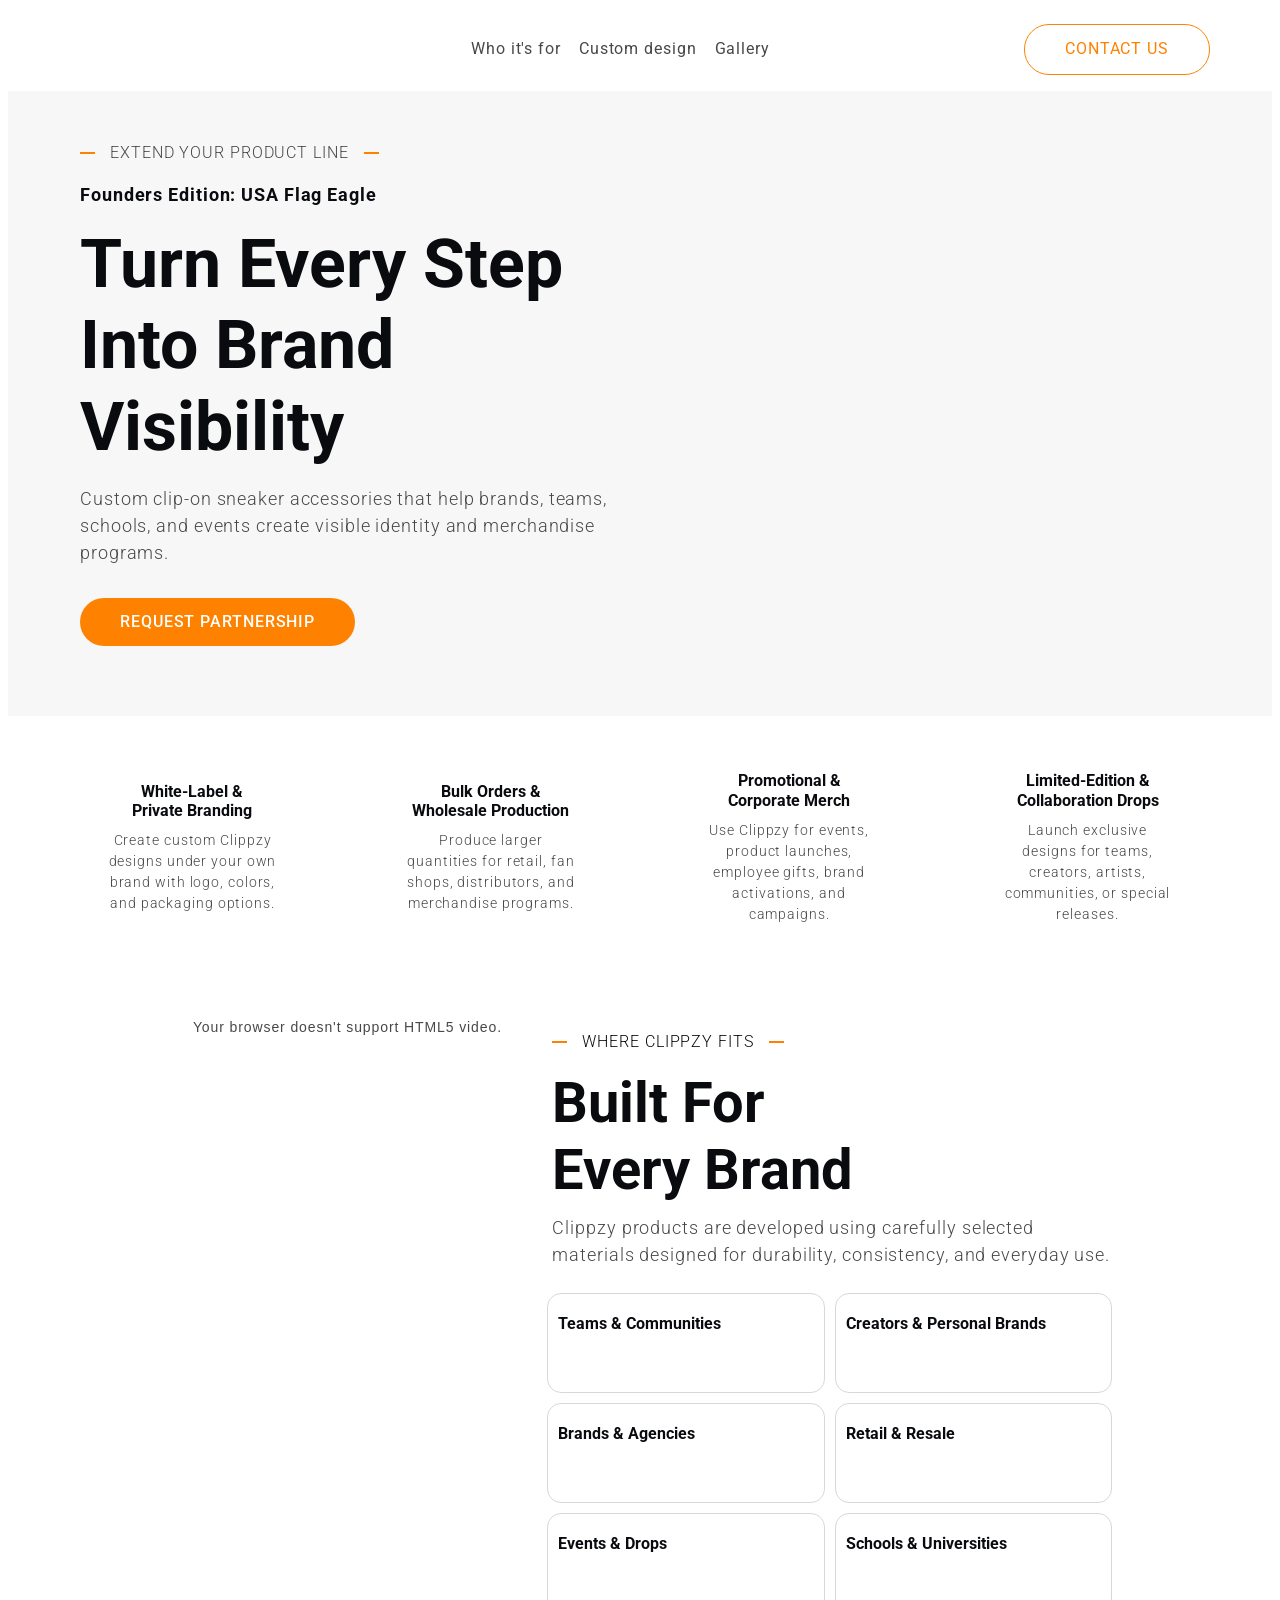
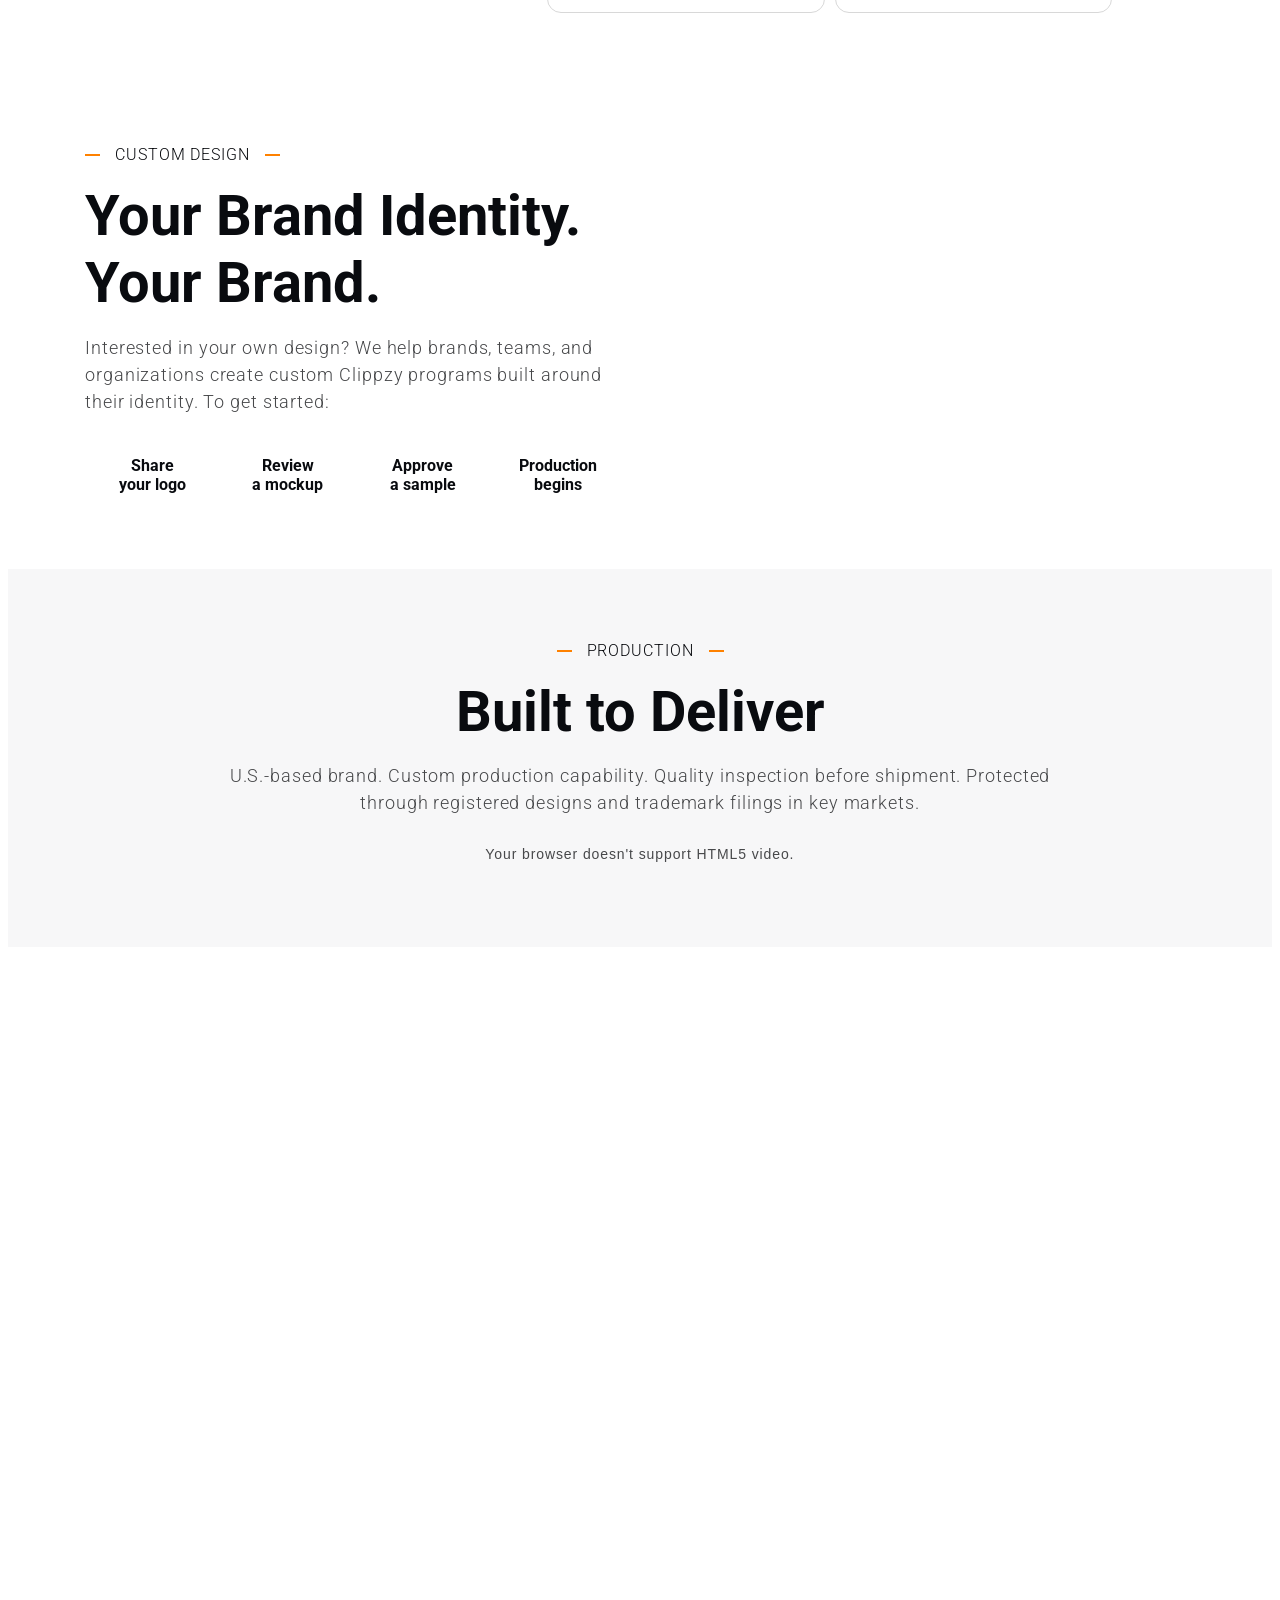
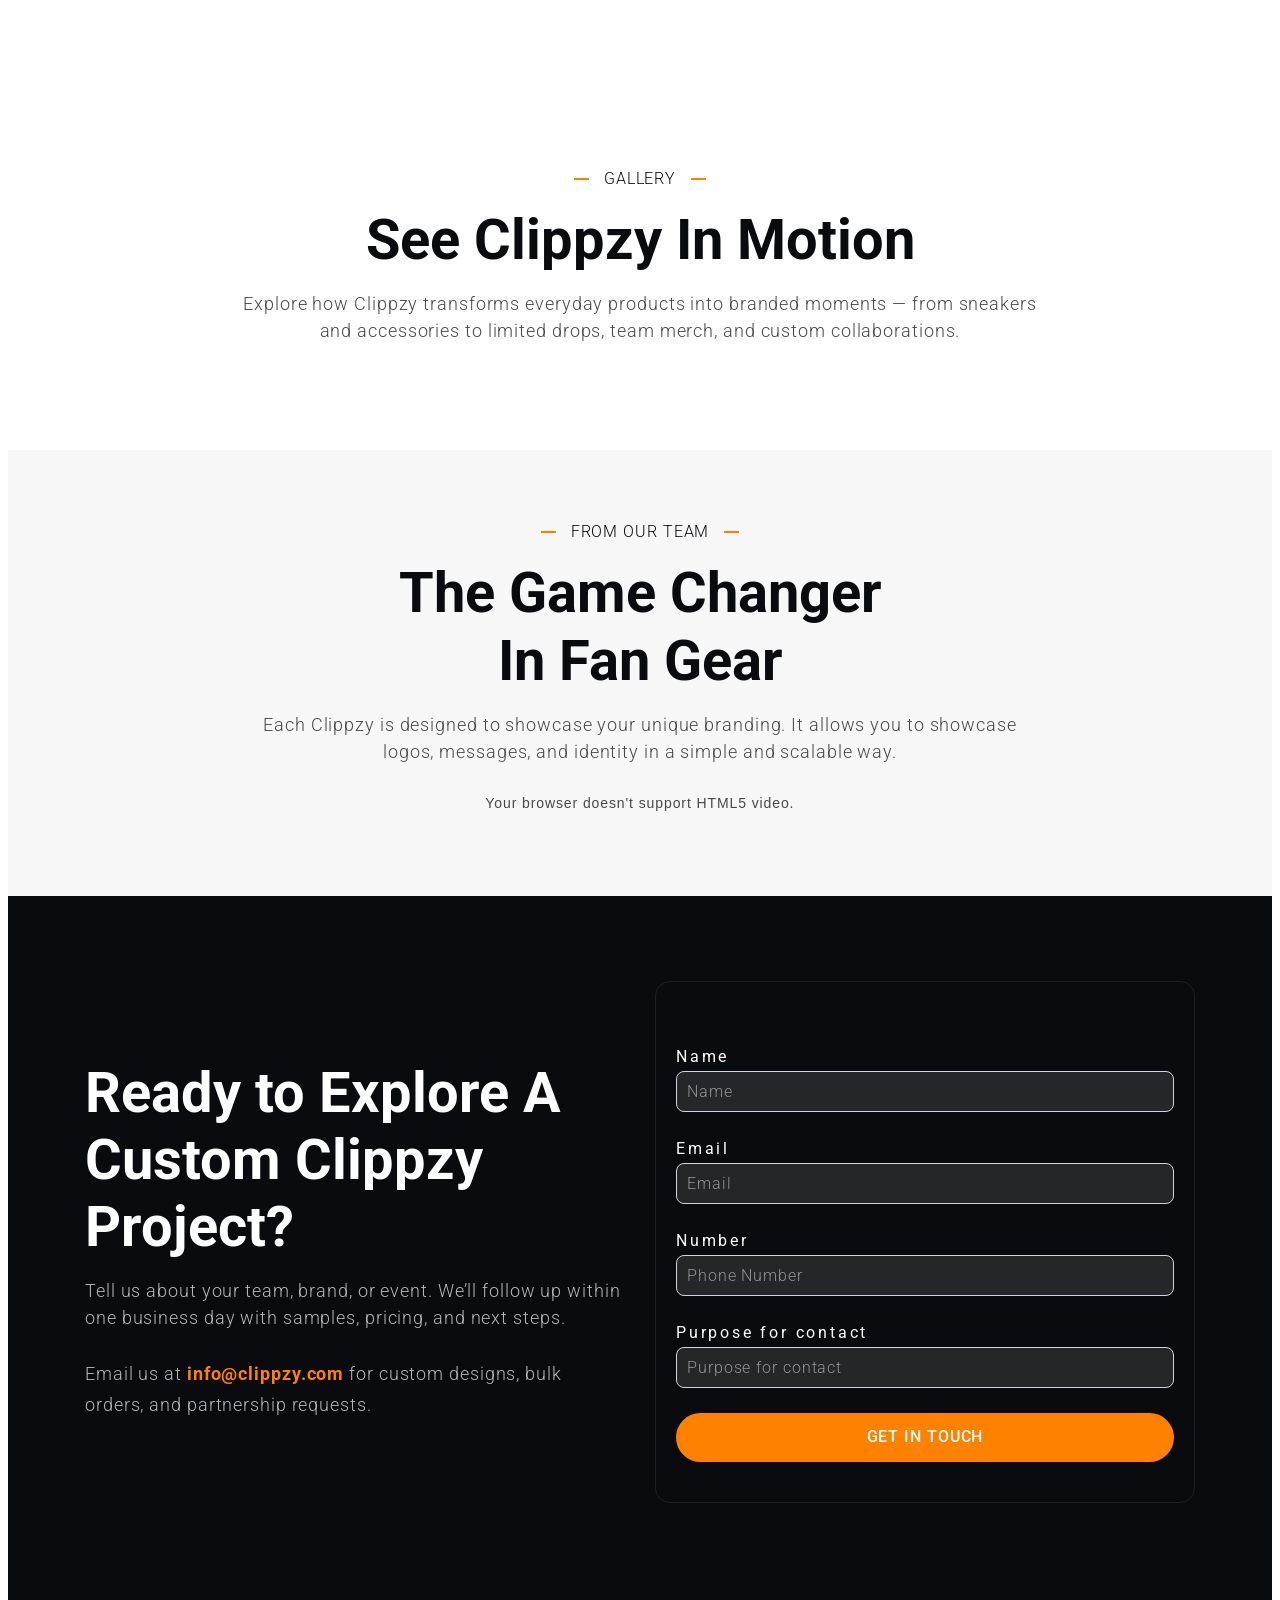
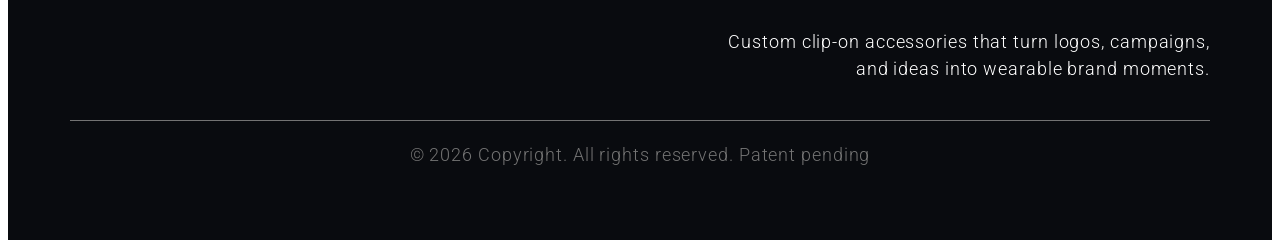
==== commit 6a027ef7: "Fix indentation and update amp-video container" ====
--- a/index.html
+++ b/index.html
@@ -175,8 +175,8 @@
    <div class="container pad0 center">
     <div class="row pad0">
       <div class="col-1"></div>
-      <div class="col-4 pad0 center">
-      <amp-video width="330" height="585" src="https://raw.githubusercontent.com/teaasatiani/clippzy/main/assets/product-focused.mov" poster="https://raw.githubusercontent.com/teaasatiani/clippzy/main/assets/product-focused-poster.png" layout="responsive" loop="" controls="" style="padding-left: 0px; padding-right: 0px; max-height: 585px; max-width:330px; border-radius: 50px; margin-top: 25px;">
+      <div class="col-4 center">
+      <amp-video width="330" height="585" src="https://raw.githubusercontent.com/teaasatiani/clippzy/main/assets/product-focused.mov" poster="https://raw.githubusercontent.com/teaasatiani/clippzy/main/assets/product-focused-poster.png" layout="responsive" loop="" controls="" style="max-height: 585px; max-width:330px; border-radius: 50px; margin-top: 25px;">
        <div fallback="">
         <p>Your browser doesn't support HTML5 video.</p>
        </div>
--- a/styles.css
+++ b/styles.css
@@ -8679,7 +8679,7 @@
         --text-3-desktop: 16px "roboto", sans-serif;
         --text-3-mobile: 16px "roboto", sans-serif;
         --text-4-desktop: 32px "roboto", sans-serif;
-        --text-4-mobile: 32px "roboto", sans-serif;
+        --text-4-mobile: 22px "roboto", sans-serif;
         font-size: var(--font-size);
         position: var(--position);
         --var-navbar-padding: 14px;
@@ -8909,3 +8909,4 @@
 
     } 
 
+
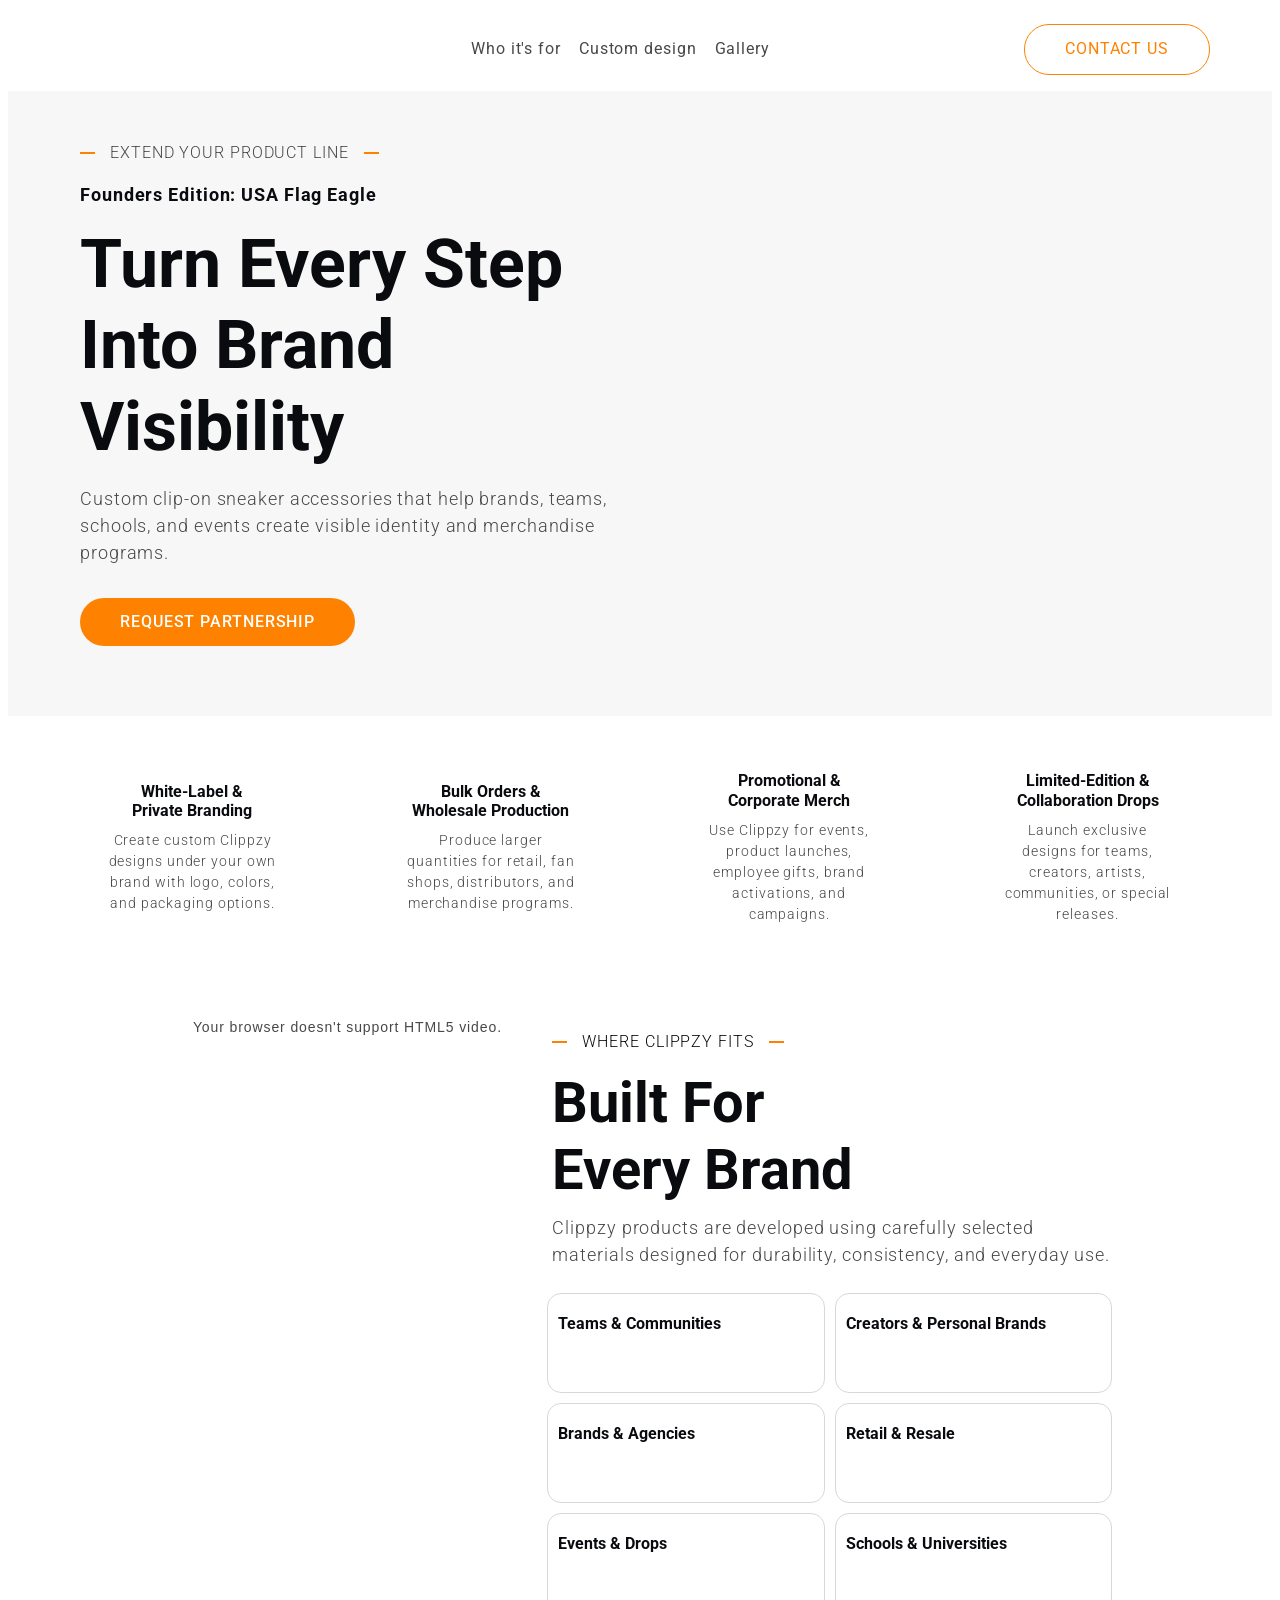
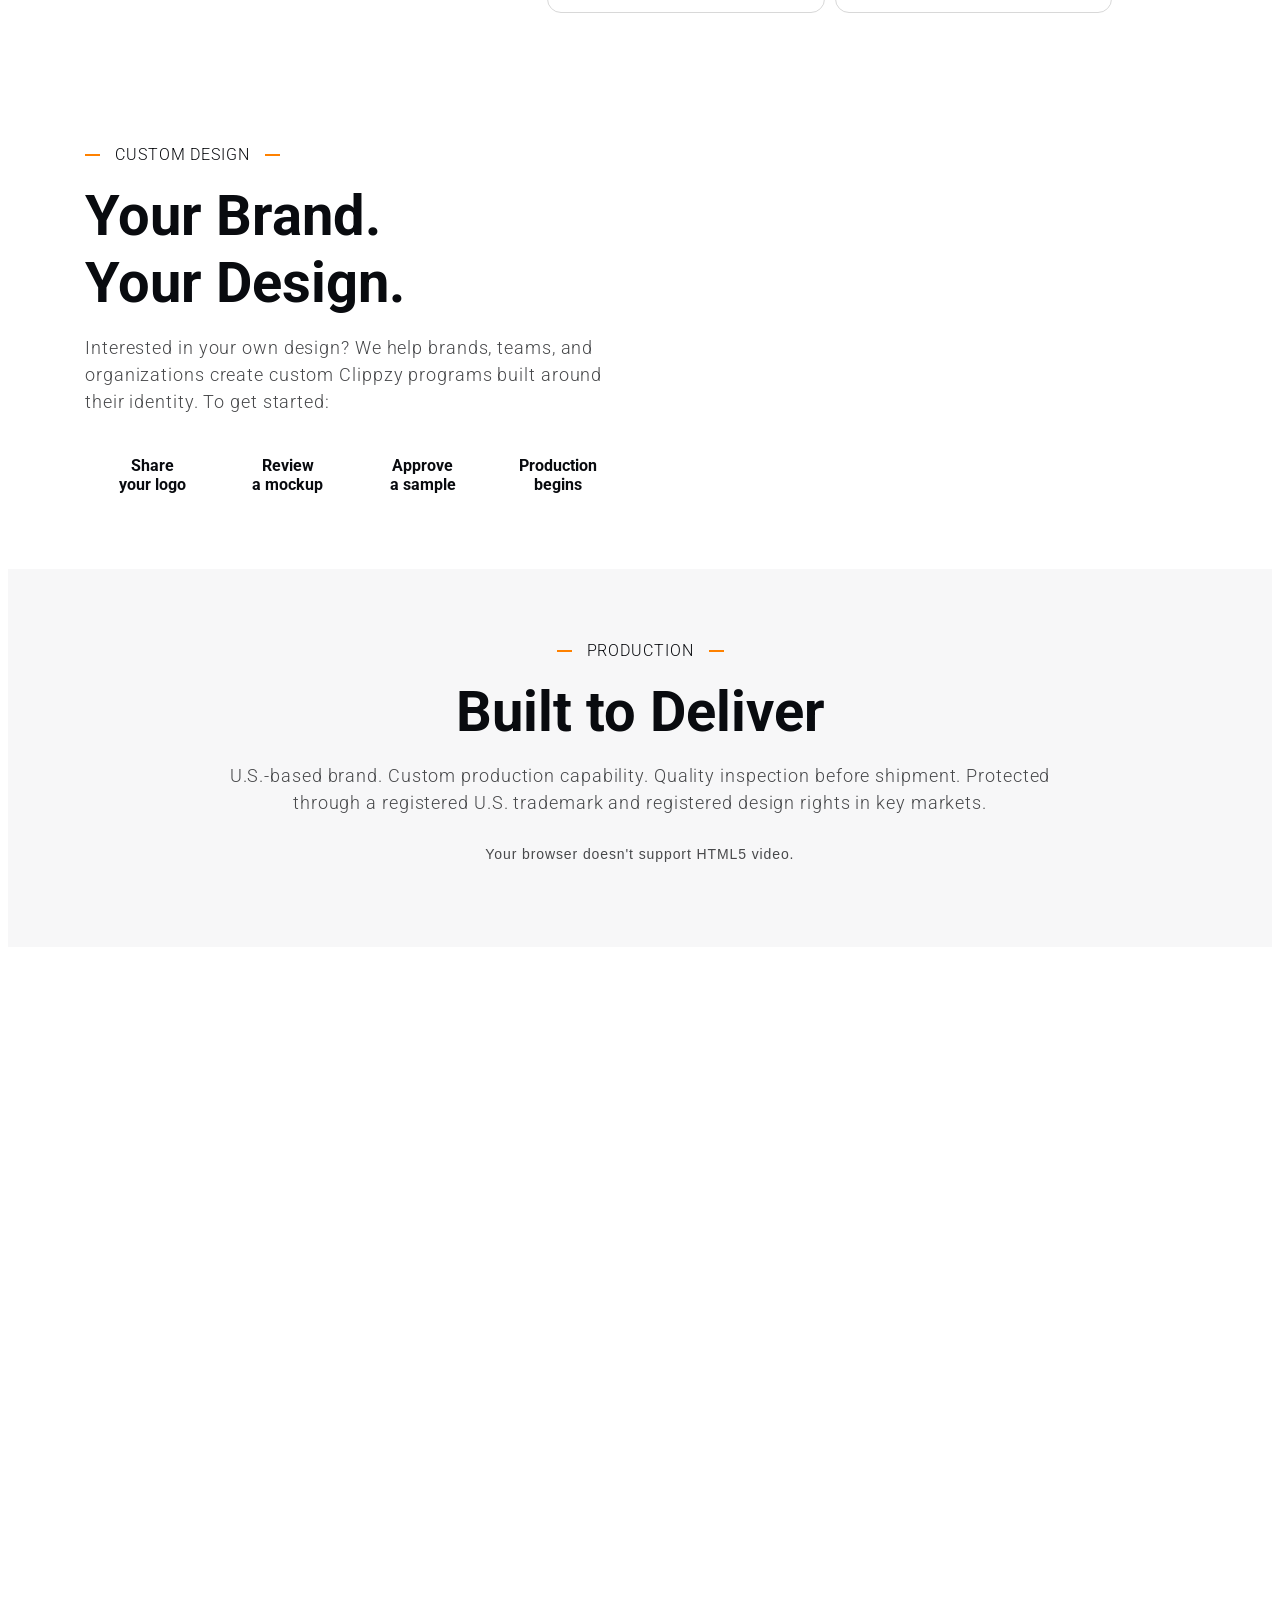
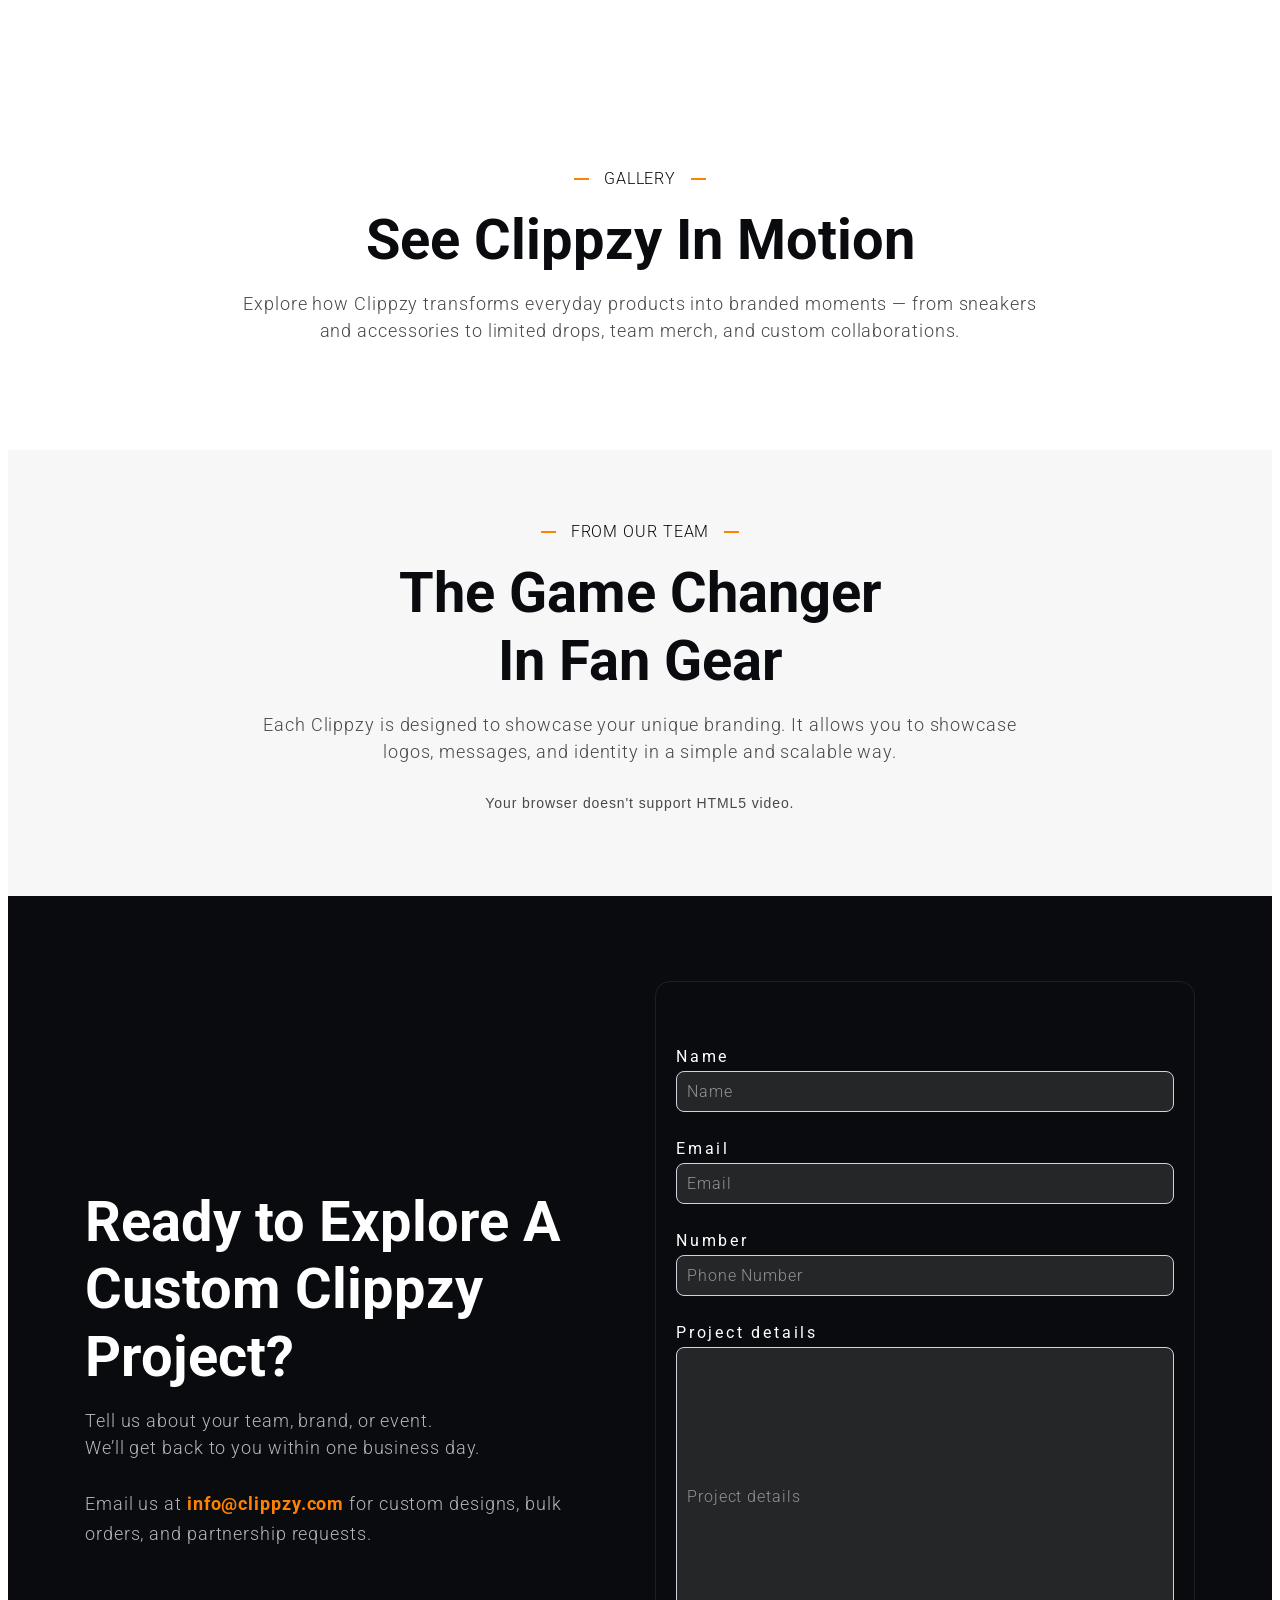
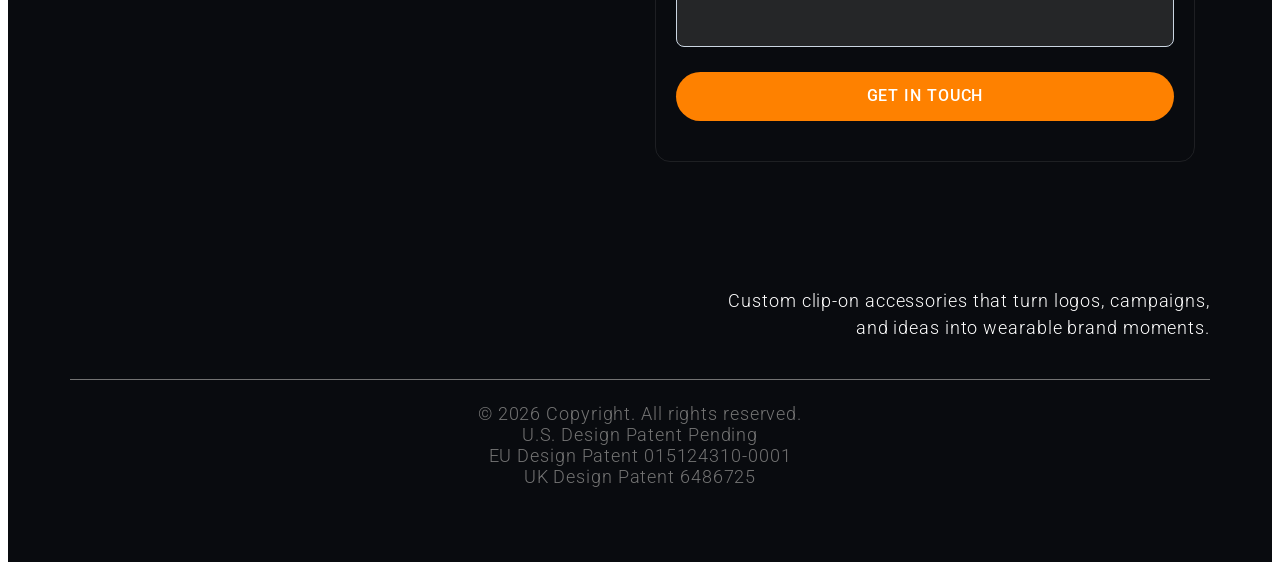
==== commit f18cad86: "Refine HTML content and metadata for Clippzy Updated title and meta tags for consistency. Modified h" ====
--- a/index.html
+++ b/index.html
@@ -41,12 +41,12 @@
       <style amp-boilerplate="">body{-webkit-animation:none;-moz-animation:none;-ms-animation:none;animation:none}</style>
     </noscript>
    
-    <title>Clippzy - Customizable Sneakers Accessories for Your Brand</title>
-    <meta property="og:title" content="Clippzy - Customizable Sneakers Accessories for Your Brand">
+    <title>Clippzy - Customizable Sneaker Accessories for Your Brand</title>
+    <meta property="og:title" content="Clippzy - Customizable Sneaker Accessories for Your Brand">
     <meta property="og:type" content="website">
     <meta property="og:site_name" content="clippzy.com">
-    <meta property="og:image:height" content="1200">
-    <meta property="og:image:width" content="628">
+    <meta property="og:image:height" content="628">
+    <meta property="og:image:width" content="1200">
     <meta property="og:image:secure_url" content="https://raw.githubusercontent.com/teaasatiani/clippzy/main/assets/og-image.png">
     <meta property="og:url" content="https://clippzy.com">
     <meta property="og:locale" content="en">
@@ -245,7 +245,7 @@
        <div class="row flexmiddle" style="padding: 0px; margin-bottom: 16px;">
         <p class="lined-title display-text-1" style="margin:0px; font-weight:300; line-height: 150%;color: #090B0F">CUSTOM DESIGN</p>
        </div>
-       <h2 class="display-title-3" style="margin-bottom: 16px; font-weight:700;  line-height: 120%;color: #090B0F">Your Brand Identity.<br>Your Brand.</h2>
+       <h2 class="display-title-3" style="margin-bottom: 16px; font-weight:700;  line-height: 120%;color: #090B0F">Your Brand.<br>Your Design.</h2>
        <p class="display-text-2" style="margin-bottom: 16px; font-weight:300; line-height: 150%; max-width:630px; margin-left: 0px; color: #47484A;">Interested in	your	own	design?	We	help	brands,	teams,	and	organizations	create custom	Clippzy	programs	built	around	their	identity. To get started:
         
        <div class="row pad0">
@@ -304,7 +304,7 @@
        <p class="lined-title display-text-1" style="margin-top: 0px; margin-bottom: 0px;font-weight:300; line-height: 150%;color: #090B0F">PRODUCTION</p>
       </div>
       <h2 class="display-title-3" style="margin-bottom: 16px; font-weight:700; line-height: 120%;color: #090B0F">Built to Deliver</h2>
-       <p class="display-text-2" style="margin-bottom: 16px; font-weight:300;line-height: 150%; max-width:850px; color: #47484A">U.S.-based	brand.	Custom	production capability.	Quality	inspection	before	shipment.	Protected	through registered	designs	and	trademark	filings	in	key	markets.</p>
+       <p class="display-text-2" style="margin-bottom: 16px; font-weight:300;line-height: 150%; max-width:850px; color: #47484A">U.S.-based	brand.	Custom	production capability.	Quality	inspection	before	shipment.	Protected	through a registered U.S.	trademark	and registered design rights	in	key	markets.</p>
     </div>
  <div class="col-2"></div>
      <div class="col-8 pad0">
@@ -394,7 +394,7 @@
         <p class="lined-title display-text-1" style="margin:0px; font-weight:300; line-height: 150%;color: #090B0F">DESIGNED TO BE SEEN</p>
        </div>
        <h2 class="display-title-3" style="font-weight:bold; line-height: 120%;color: #090B0F">Personalized Style, <br> Unique Flair</h2>
-         <p class="display-text-2" style="margin-bottom: 16px; font-weight:300; line-height: 120%; max-width:630px; margin-left: 0px; color: #47484A">Clippzy is your go-to destination for one-of-a-kind, customizable sneakers accessories. Our passion for self-expression drives us to deliver innovative designs that allow you to showcase your individuality.</p>
+         <p class="display-text-2" style="margin-bottom: 16px; font-weight:300; line-height: 120%; max-width:630px; margin-left: 0px; color: #47484A">Clippzy is your go-to destination for one-of-a-kind, customizable sneaker accessories. Our passion for self-expression drives us to deliver innovative designs that allow you to showcase your individuality.</p>
        <a class="display-text-3 d-inline-block btn-2 btn" style="font-weight: 500;" href="#10">EXPLORE PARTNERSHIP<amp-img aria-label="arrow" src="https://raw.githubusercontent.com/teaasatiani/clippzy/main/assets/arrowrightup.png" layout="intrinsic" alt="" width="14" height="14" style=""></a>
      </div>
      
@@ -434,7 +434,7 @@
            <div class="col-6 left" >
            <div class="col-12 pad0">
       <h2 class="display-title-3" style="margin-bottom: 16px; font-weight:700;  line-height: 120%;color: #fff">Ready to Explore A Custom Clippzy Project?</h2>
-      <p class="display-text-2" style="margin-bottom: 16px; font-weight:300; line-height: 150%; max-width:630px; margin-left: 0px; color: rgba(255, 255, 255, 0.7)">Tell	us about	your	team,	brand,	or	event.	We’ll	follow	up	within	one	business day	with	samples,	pricing,	and	next	steps.
+      <p class="display-text-2" style="margin-bottom: 16px; font-weight:300; line-height: 150%; max-width:630px; margin-left: 0px; color: rgba(255, 255, 255, 0.7)">Tell	us about	your	team,	brand,	or	event.	<br>We’ll	get back to you	within	one	business day.
         <br><br>Email us at <span style="color: #FE8100; font-weight: bold;">info@clippzy.com</span> for custom designs, bulk orders, and partnership requests.</p>
            </div>
             </div>
@@ -491,16 +491,16 @@
                                     class="display-text-3"
                                  style="cursor: pointer; font-weight: 300; background-color: rgba(67, 67, 67, 0.5); color: rgb(255, 255, 255); padding: 10px; border: 1px solid rgb(203, 214, 226); box-sizing: border-box; margin: 1% 0px; border-radius: 8px;">
            
-                                <label id="purpose" class="display-text-3" style="color: white">Purpose for contact</label>
+                                <label id="project" class="display-text-3" style="color: white">Project details</label>
                                  <input
-                                    id="purpose"
+                                    id="project"
                                     type="text"
-                                    name="purpose"
+                                    name="project"
                                     required="" 
-                                    aria-label="Purpose for contact" 
-                                    placeholder="Purpose for contact" 
+                                    aria-label="Project details" 
+                                    placeholder="Project details" 
                                     class="display-text-3" 
-                                    style="cursor: pointer; font-weight: 300; background-color:rgba(67, 67, 67, 0.5); color: rgb(255, 255, 255); padding: 10px; border: 1px solid rgb(203, 214, 226); box-sizing: border-box; margin: 1% 0px; border-radius: 8px;">
+                                    style="cursor: pointer; font-weight: 300; background-color:rgba(67, 67, 67, 0.5); color: rgb(255, 255, 255); padding: 10px; border: 1px solid rgb(203, 214, 226); box-sizing: border-box; margin: 1% 0px; border-radius: 8px; height: 300px">
          
                                 <button type="submit" value="Submit" class="btn btn-2 w-full display-text-3" style="font-weight: 500; text-align: center; margin-top: 20px; margin-bottom: 0px;">GET IN TOUCH <amp-img aria-label="arrow" src="https://raw.githubusercontent.com/teaasatiani/clippzy/main/assets/arrowrightup.png" layout="intrinsic" alt="" width="14" height="14" style=""></amp-img></button>
       
@@ -534,7 +534,7 @@
    <hr style="height: 1px; border: none; background-color: rgb(115, 115, 115);">
     <div class="row flexmiddle flexwrap">
      <div class="col-12 center">
-      <p style="display: inline-block; margin: 0px; color: rgb(115, 115, 115); font-weight: 300;" class="display-text-2">© 2026 Copyright. All rights reserved. Patent pending</p>
+      <p style="display: inline-block; margin: 0px; color: rgb(115, 115, 115); font-weight: 300;" class="display-text-2">© 2026 Copyright. All rights reserved. <br>U.S. Design Patent Pending<br>EU Design Patent 015124310-0001<br>UK Design Patent 6486725</p>
      </div>
      <div class="col-3"></div>
      <div class="col-3" style="display: none">
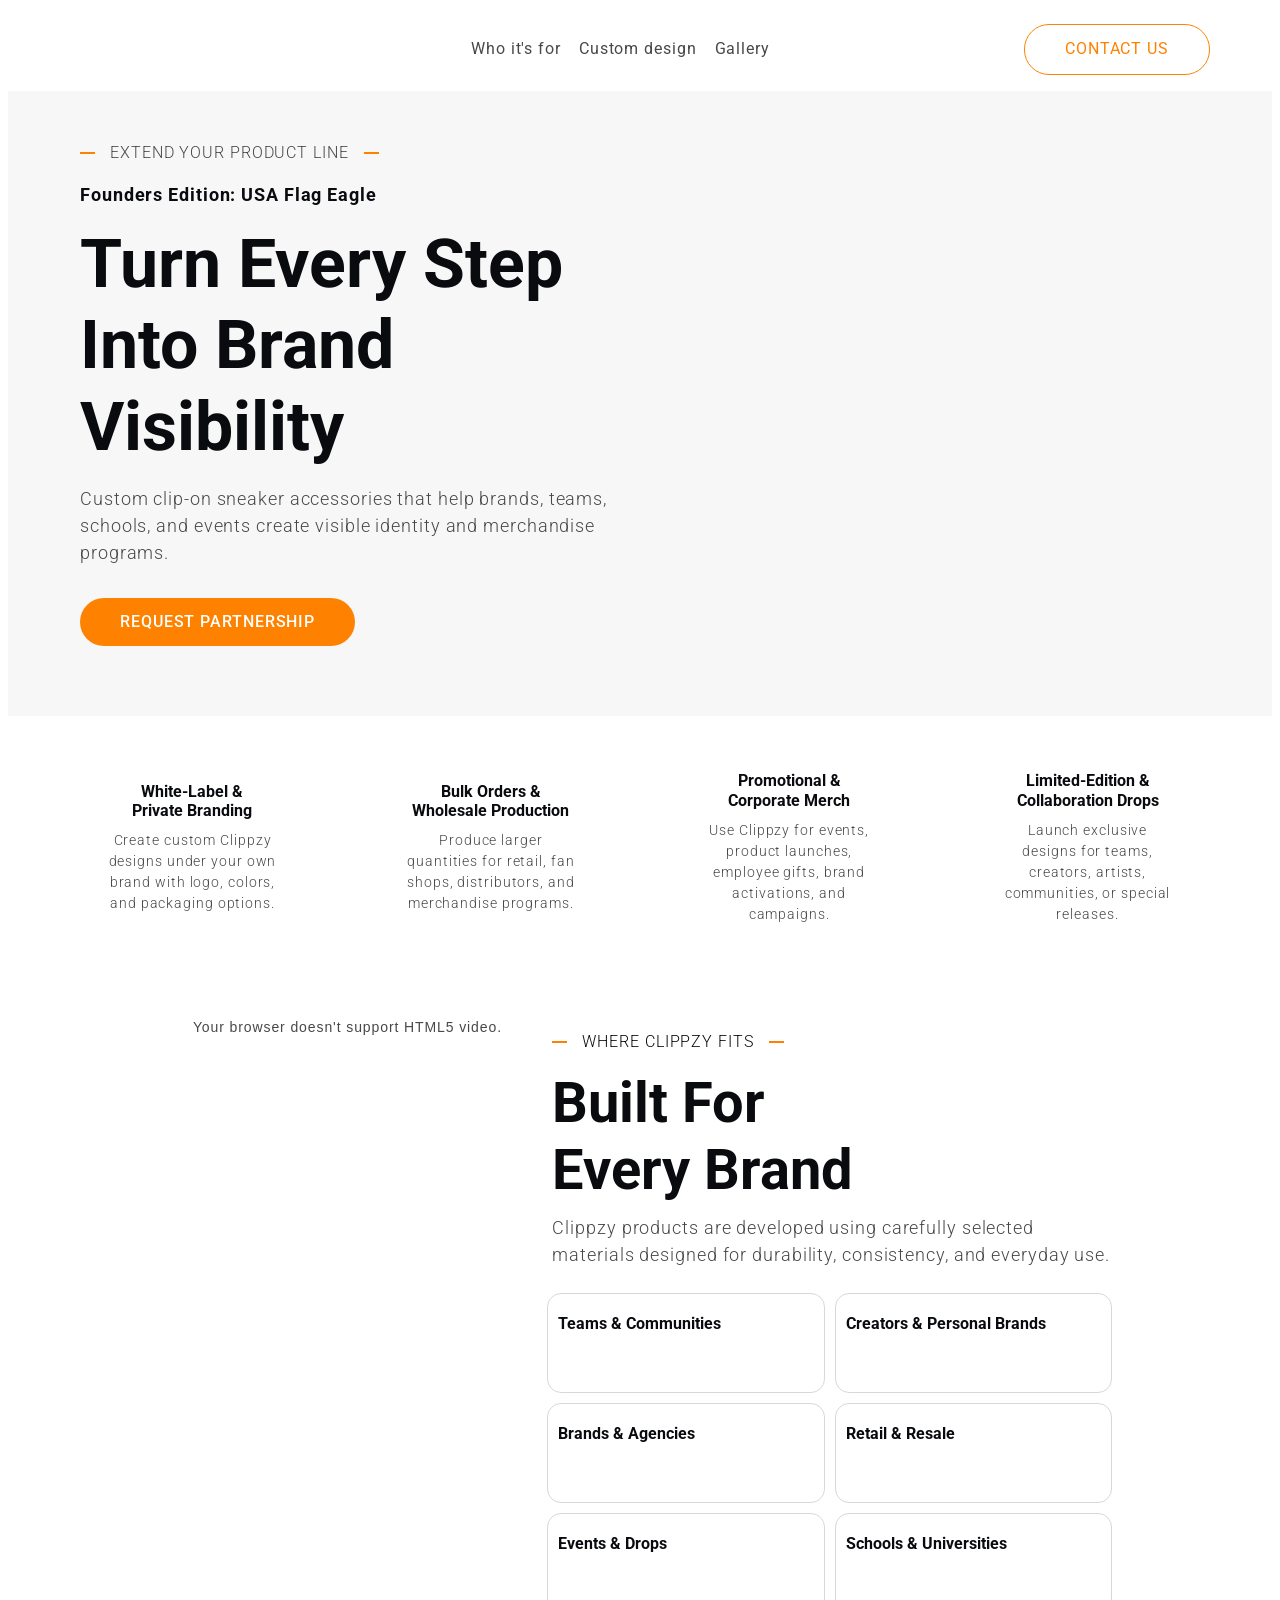
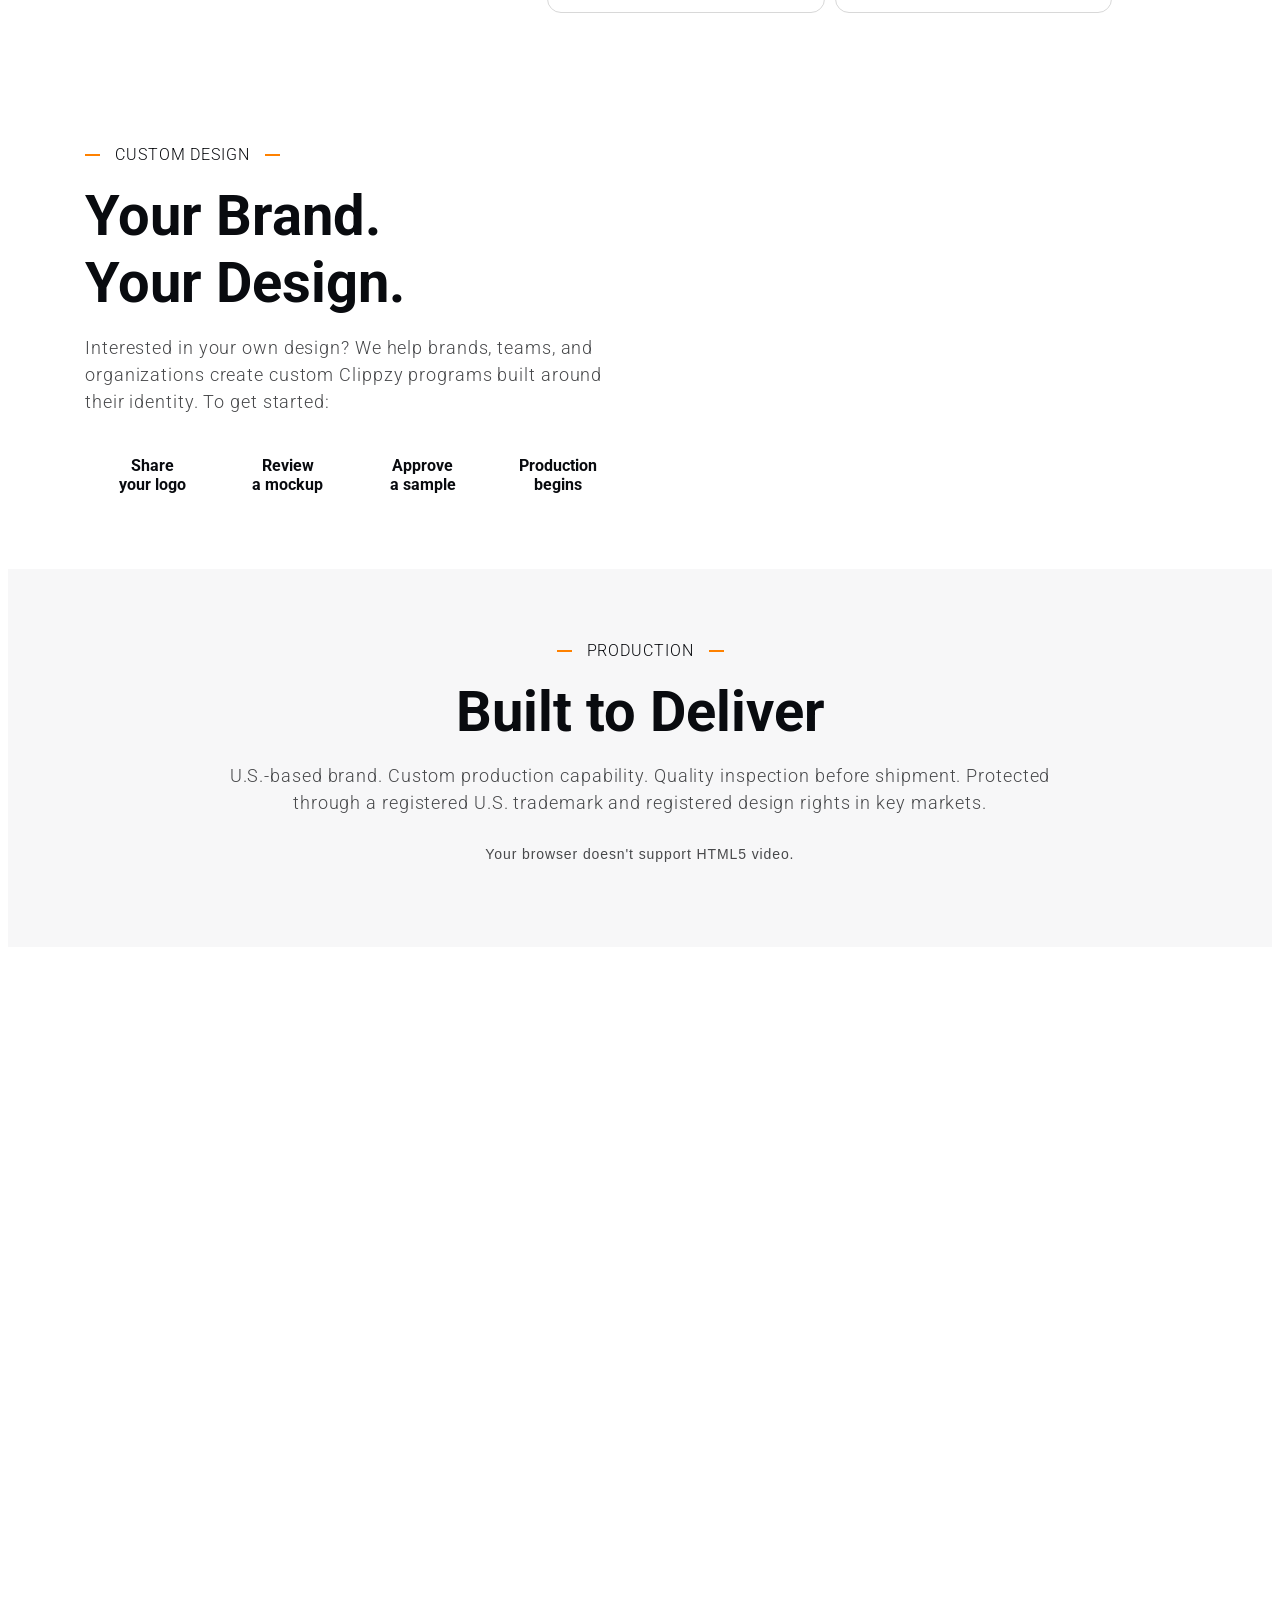
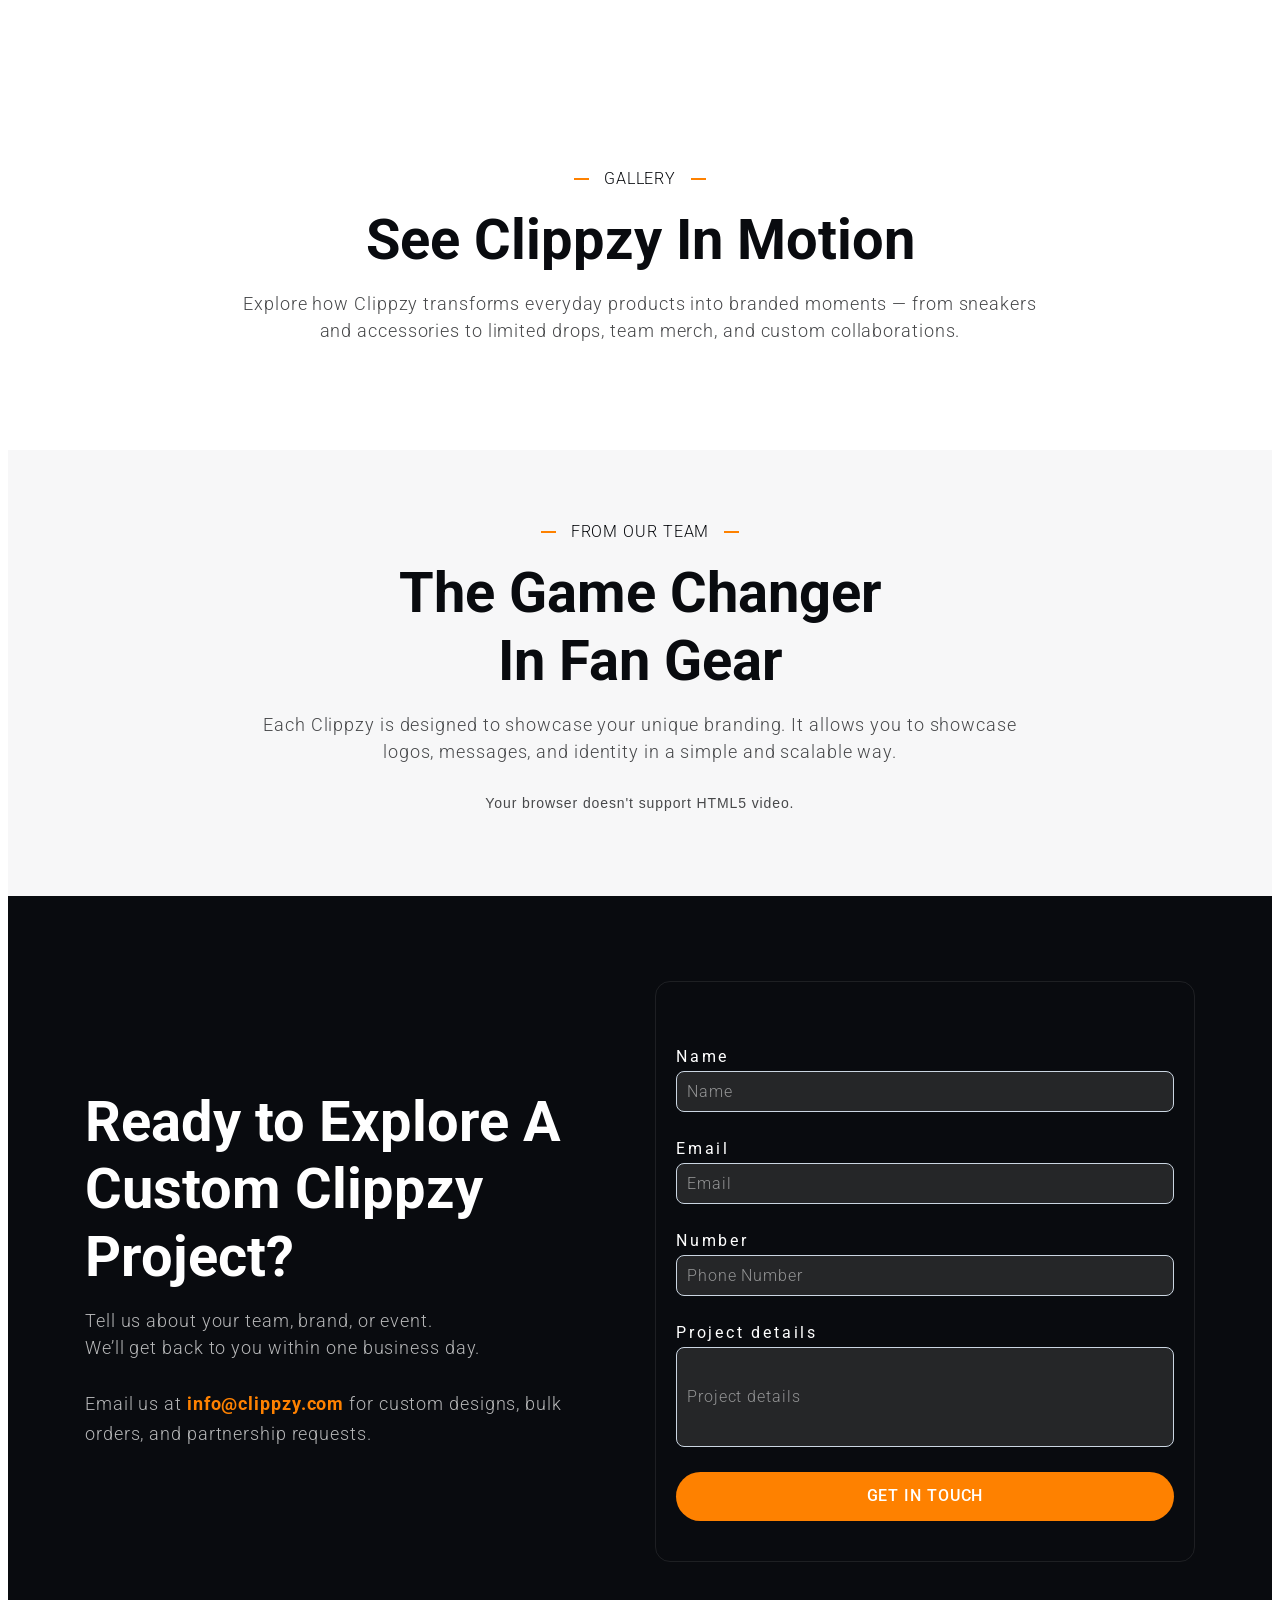
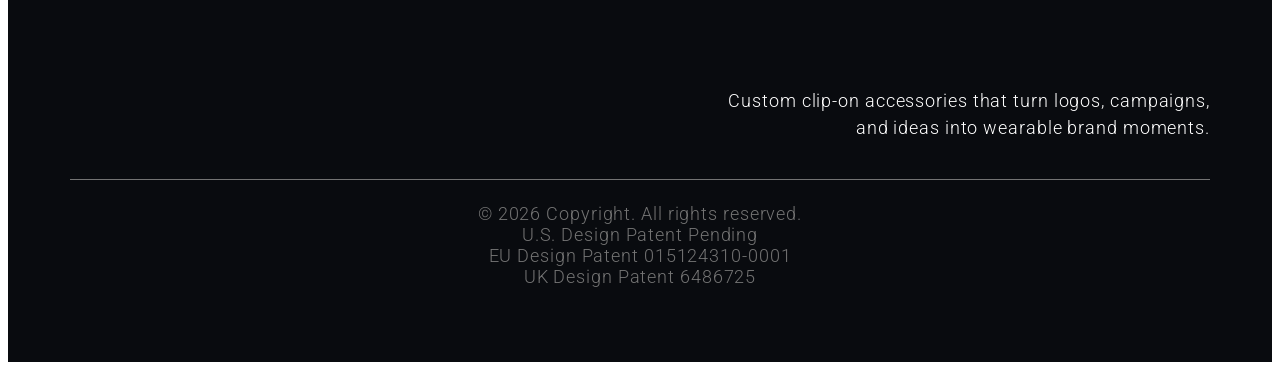
==== commit 56d04970: "Update index.html" ====
--- a/index.html
+++ b/index.html
@@ -500,7 +500,7 @@
                                     aria-label="Project details" 
                                     placeholder="Project details" 
                                     class="display-text-3" 
-                                    style="cursor: pointer; font-weight: 300; background-color:rgba(67, 67, 67, 0.5); color: rgb(255, 255, 255); padding: 10px; border: 1px solid rgb(203, 214, 226); box-sizing: border-box; margin: 1% 0px; border-radius: 8px; height: 300px">
+                                    style="cursor: pointer; font-weight: 300; background-color:rgba(67, 67, 67, 0.5); color: rgb(255, 255, 255); padding: 10px; border: 1px solid rgb(203, 214, 226); box-sizing: border-box; margin: 1% 0px; border-radius: 8px; height: 100px">
          
                                 <button type="submit" value="Submit" class="btn btn-2 w-full display-text-3" style="font-weight: 500; text-align: center; margin-top: 20px; margin-bottom: 0px;">GET IN TOUCH <amp-img aria-label="arrow" src="https://raw.githubusercontent.com/teaasatiani/clippzy/main/assets/arrowrightup.png" layout="intrinsic" alt="" width="14" height="14" style=""></amp-img></button>
       
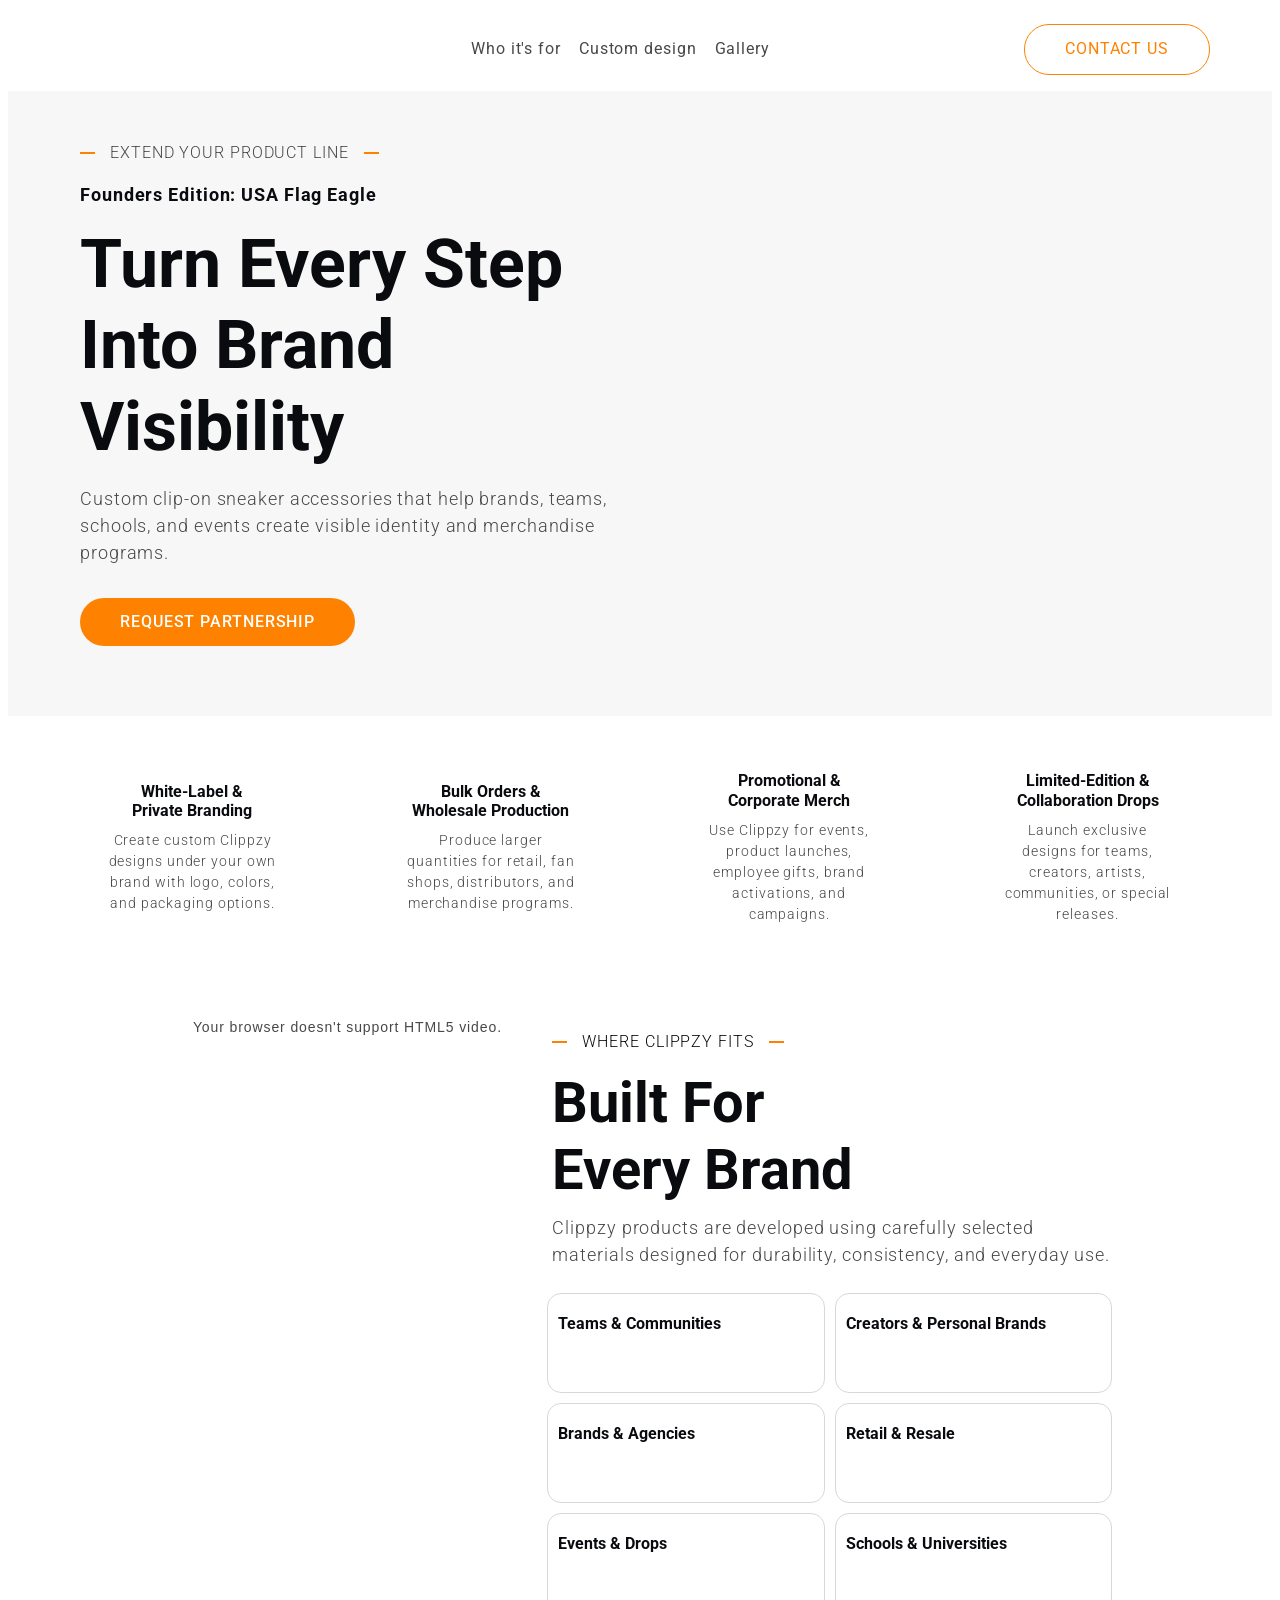
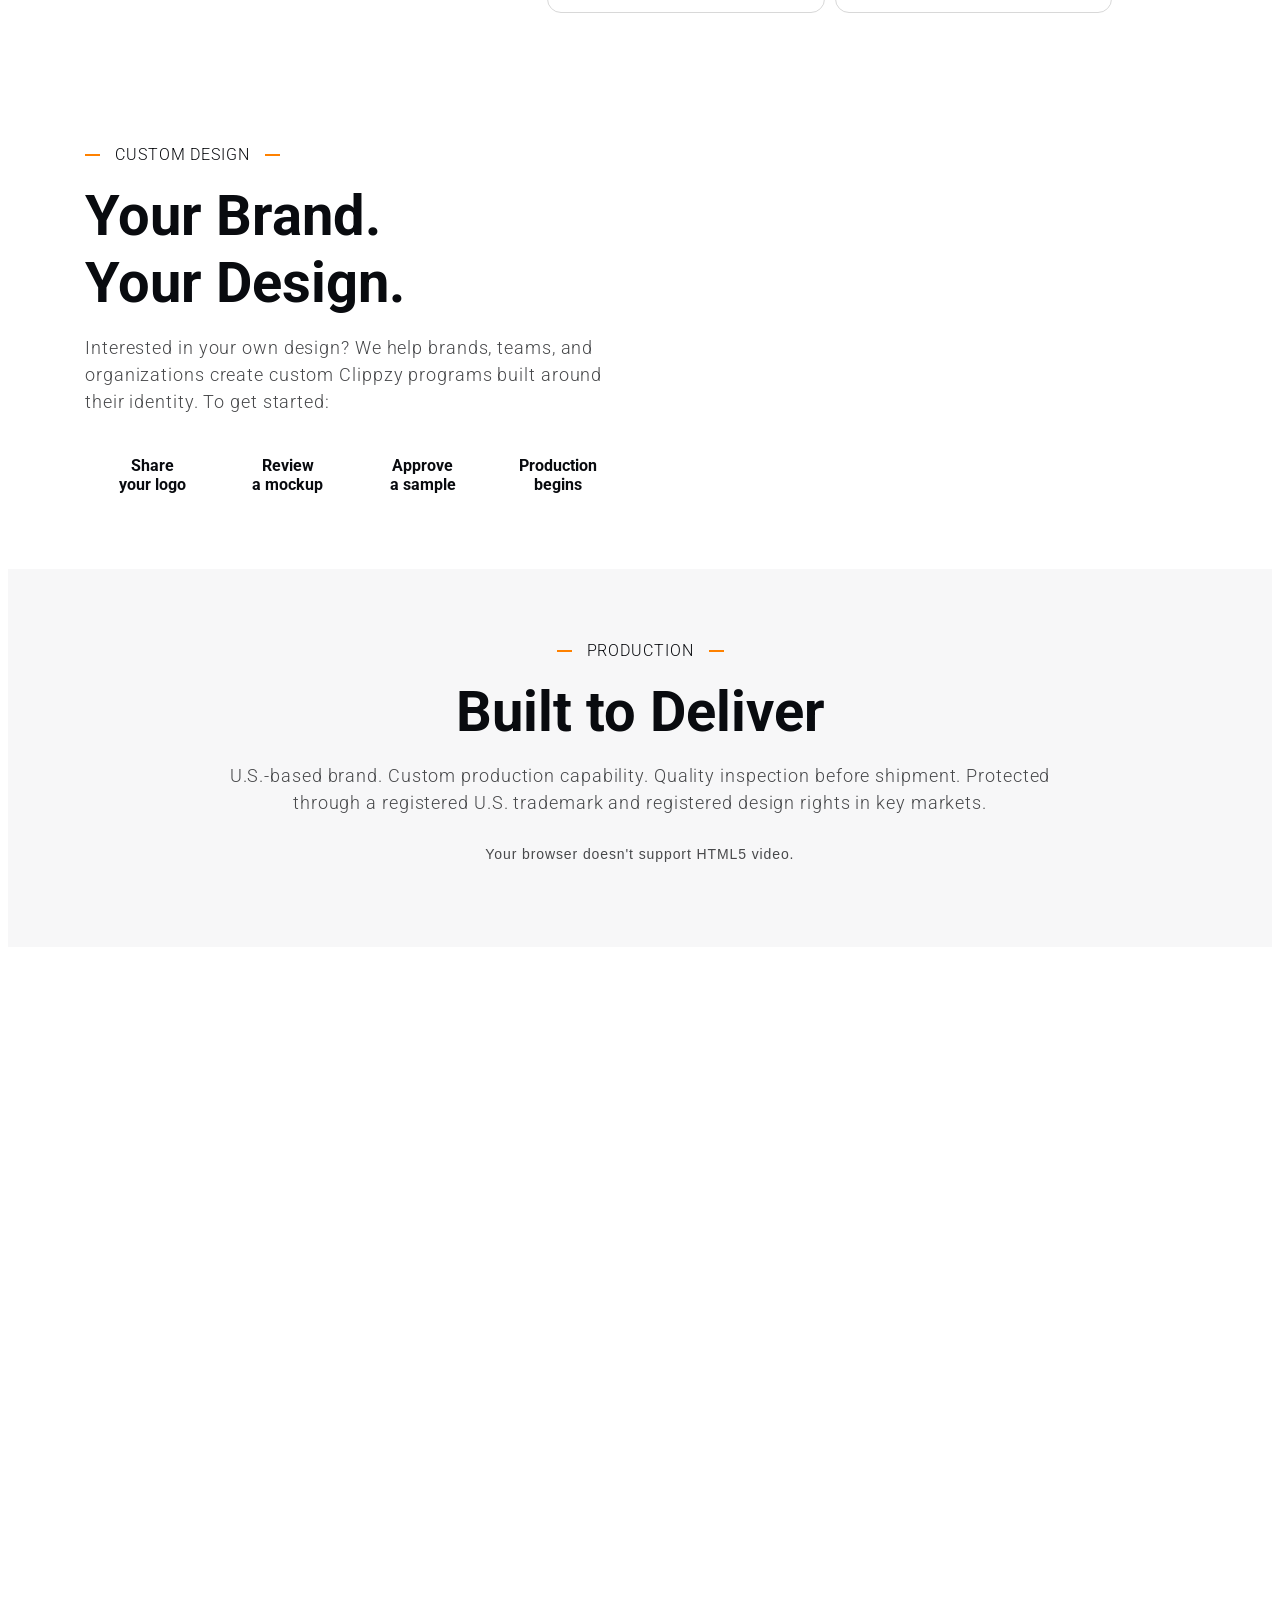
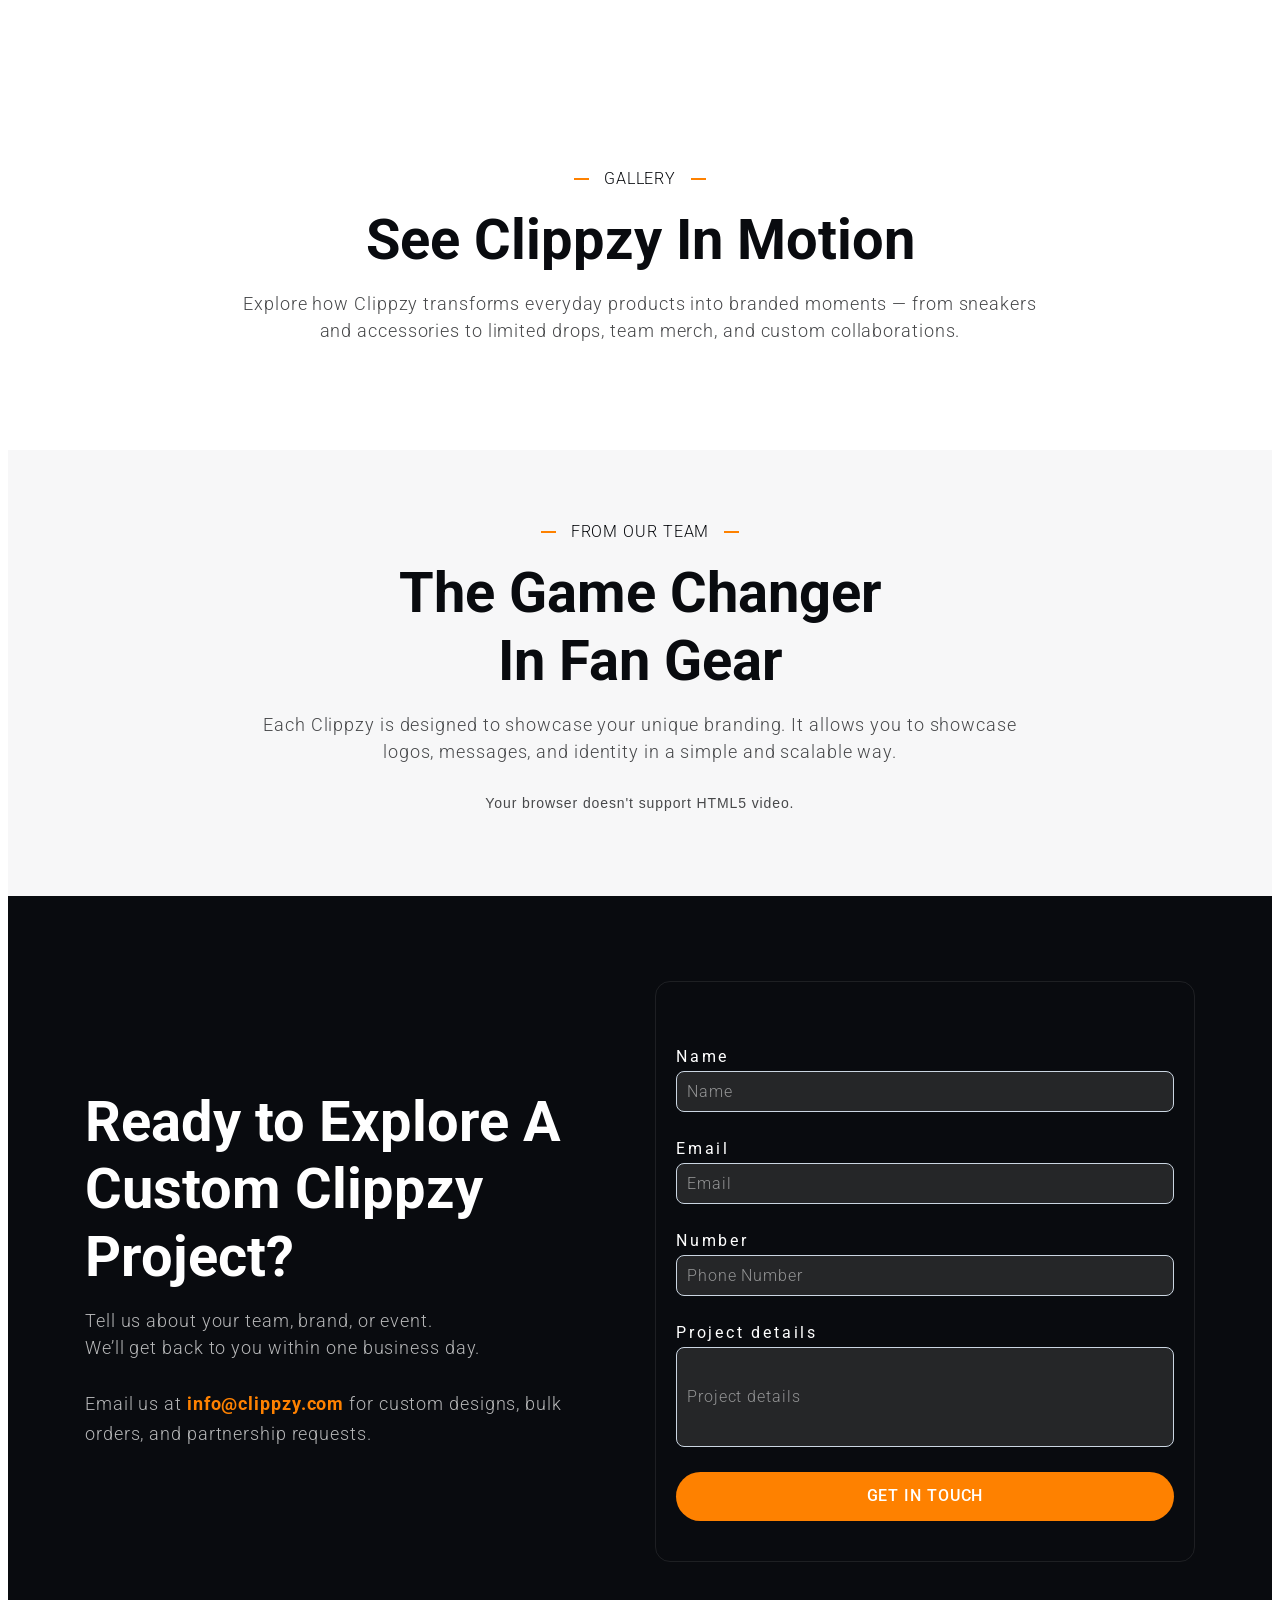
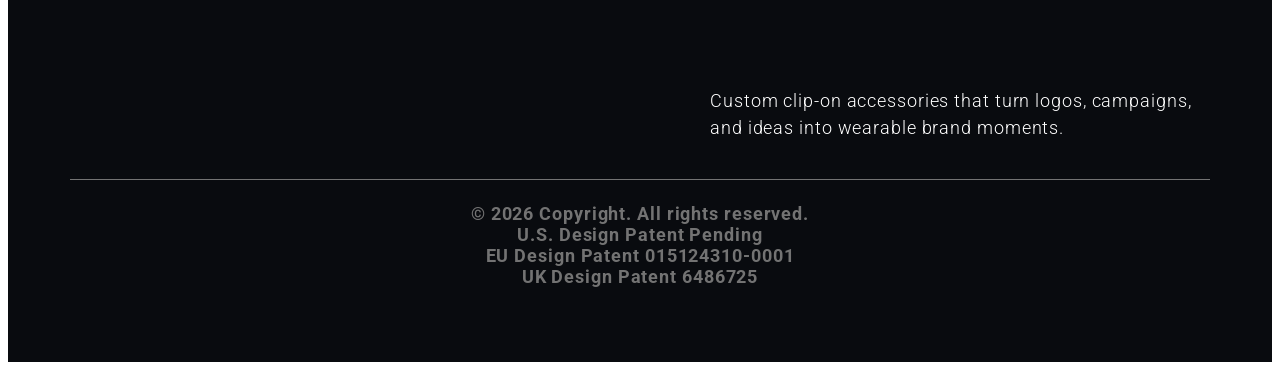
==== commit b7668114: "Modify text alignment and weight in index.html Updated text alignment and font weight for copyright " ====
--- a/index.html
+++ b/index.html
@@ -524,17 +524,17 @@
     <div class="row">
      <div class="col-3 left pad0">
       <a href="/" aria-label="link" class="" >
-       <amp-img src="https://raw.githubusercontent.com/teaasatiani/clippzy/main/assets/white-on-black-logo.png" width="175" height="56" layout="intrinsic" alt="logo" style="margin-bottom: 7px;"></amp-img>
+       <amp-img src="https://raw.githubusercontent.com/teaasatiani/clippzy/main/assets/white-on-black-logo.svg" width="130" height="42" layout="intrinsic" alt="logo" style="margin-bottom: 7px;"></amp-img>
       </a>
      </div>
      <div class="col-9 pad0 right" style="color: rgb(255, 255, 255);">
-      <p class="display-text-2" style="color: white; display: inline-block; margin-bottom: 30px; line-height: 150%; max-width:500px; margin-right: 0px; font-weight: 300;">Custom clip-on accessories that turn logos, campaigns, and ideas into wearable brand moments. </p>
+      <p class="display-text-2" style="color: white; display: inline-block; margin-bottom: 30px; line-height: 150%; max-width:500px; margin-right: 0px; font-weight: 300; text-align: left">Custom clip-on accessories that turn logos, campaigns, and ideas into wearable brand moments. </p>
      </div>
     </div>
    <hr style="height: 1px; border: none; background-color: rgb(115, 115, 115);">
     <div class="row flexmiddle flexwrap">
      <div class="col-12 center">
-      <p style="display: inline-block; margin: 0px; color: rgb(115, 115, 115); font-weight: 300;" class="display-text-2">© 2026 Copyright. All rights reserved. <br>U.S. Design Patent Pending<br>EU Design Patent 015124310-0001<br>UK Design Patent 6486725</p>
+      <p style="display: inline-block; margin: 0px; color: rgb(115, 115, 115); font-weight: 700;" class="display-text-2">© 2026 Copyright. All rights reserved. <br>U.S. Design Patent Pending<br>EU Design Patent 015124310-0001<br>UK Design Patent 6486725</p>
      </div>
      <div class="col-3"></div>
      <div class="col-3" style="display: none">
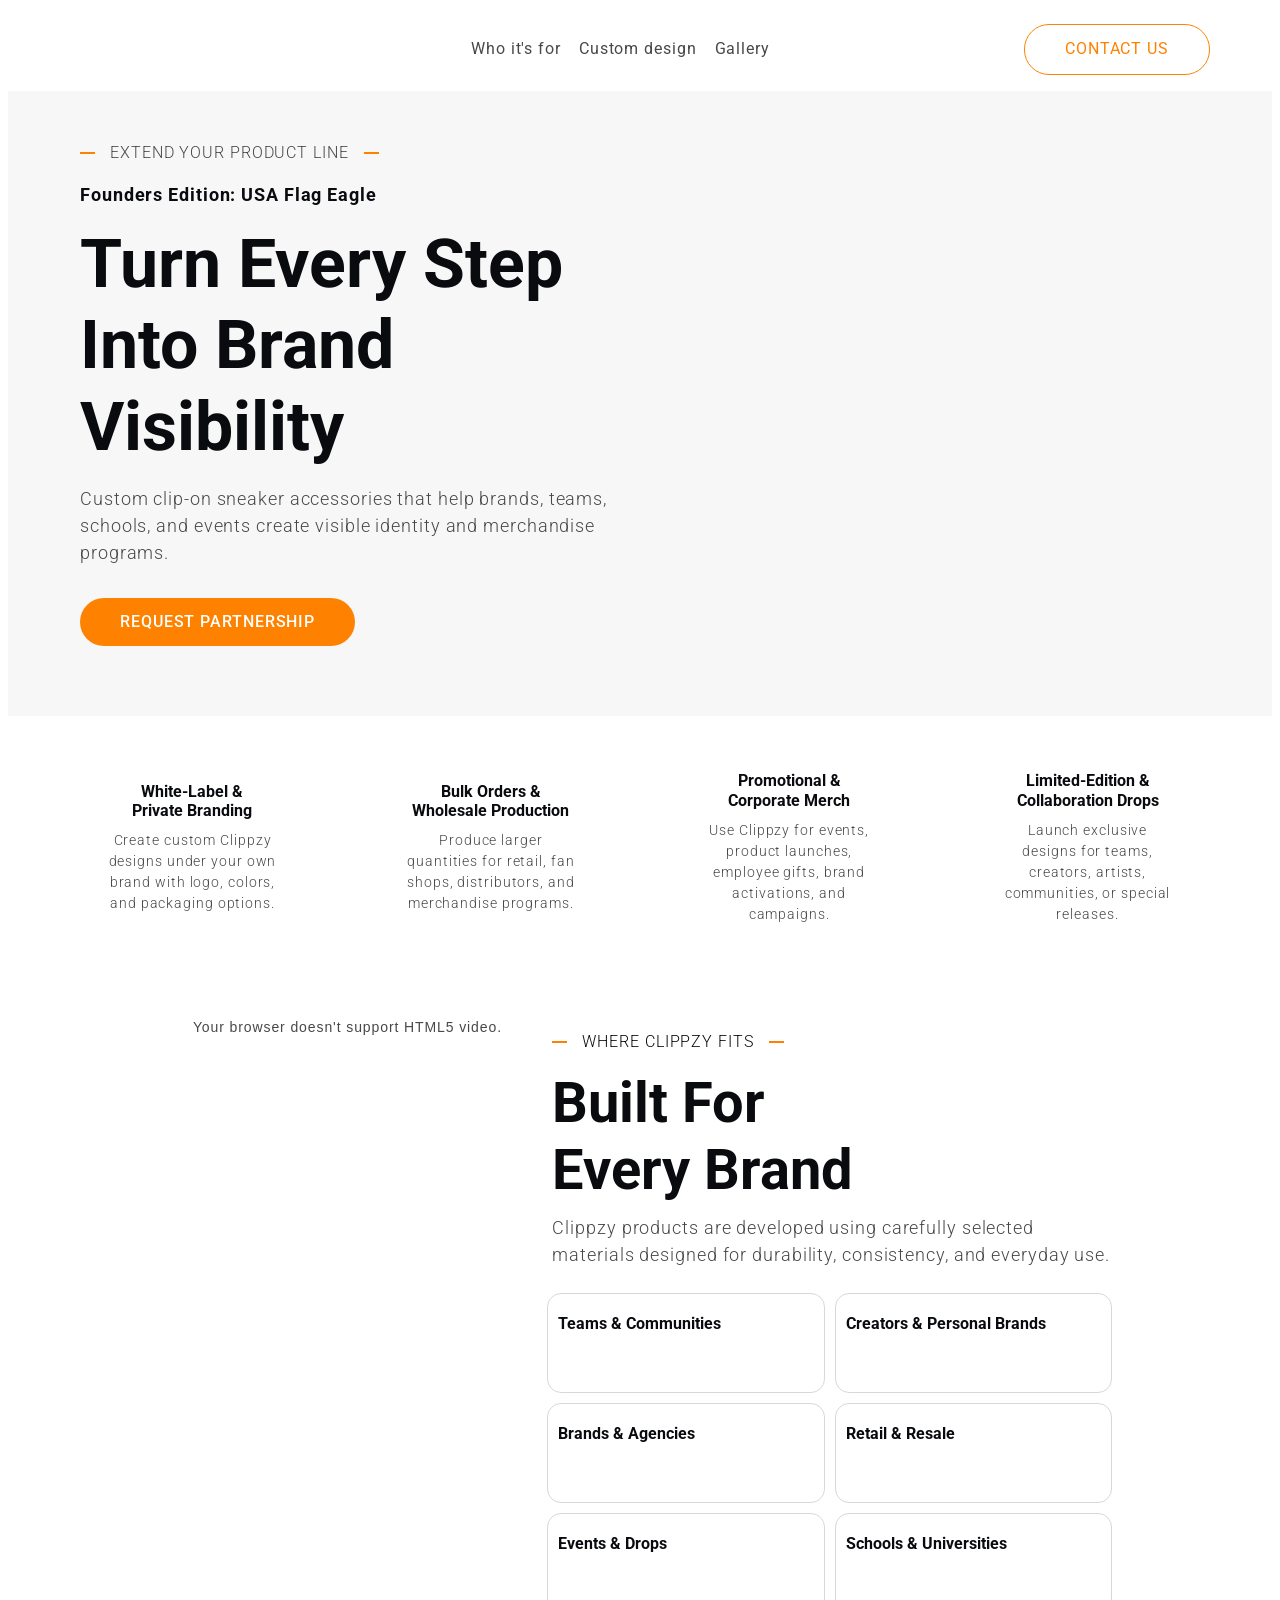
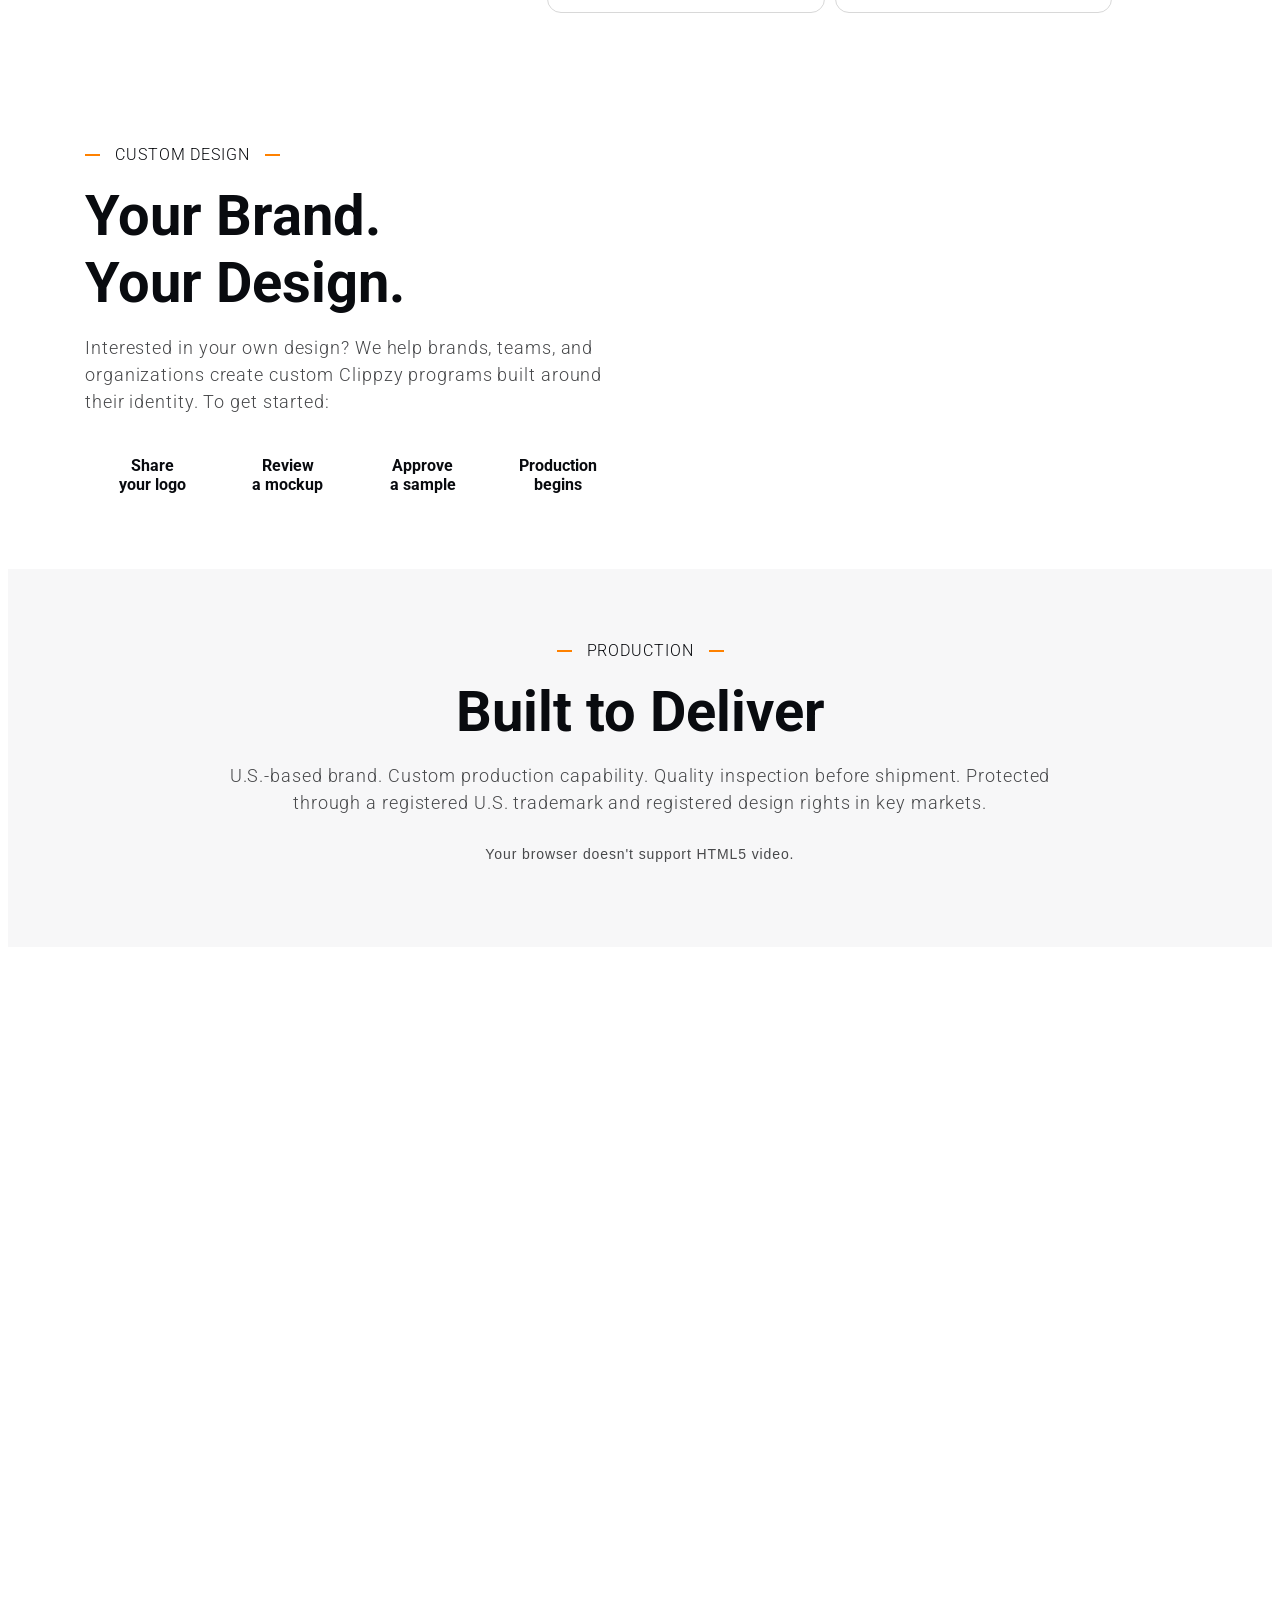
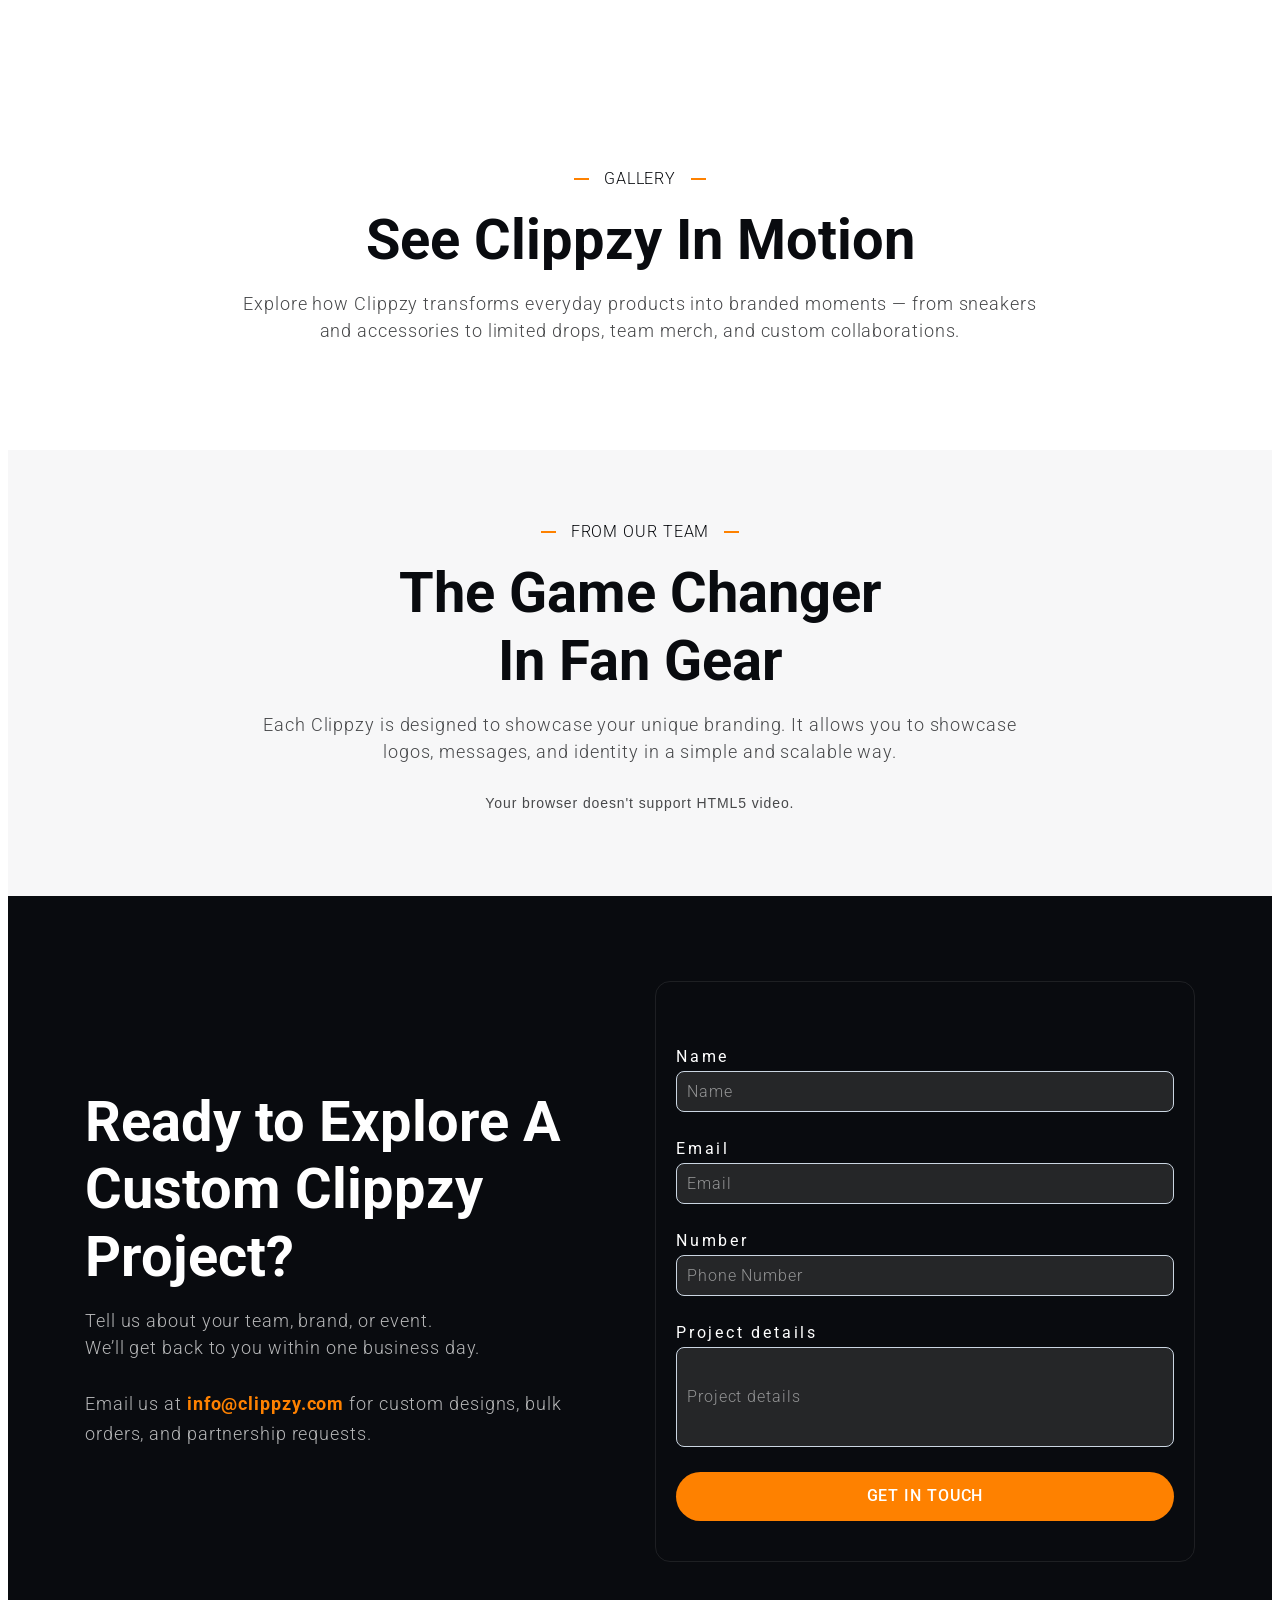
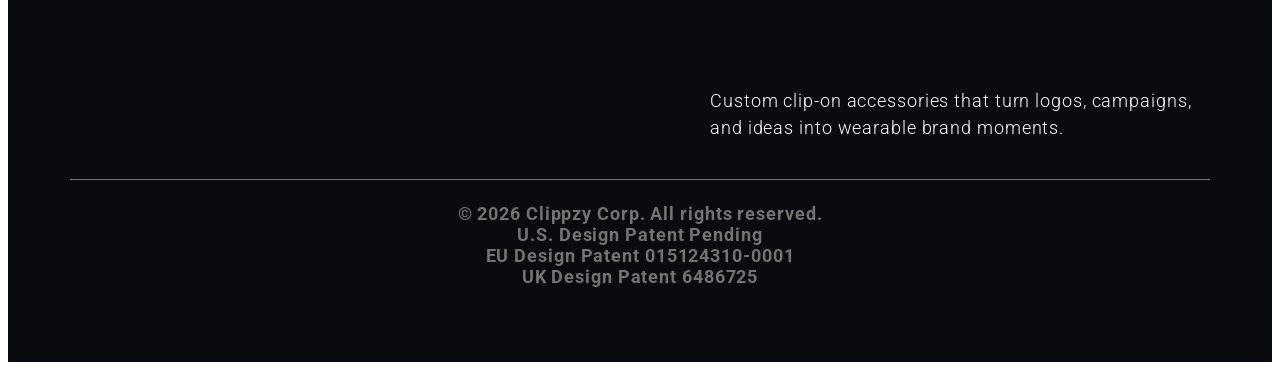
==== commit fac1e907: "Update index.html" ====
--- a/index.html
+++ b/index.html
@@ -534,7 +534,7 @@
    <hr style="height: 1px; border: none; background-color: rgb(115, 115, 115);">
     <div class="row flexmiddle flexwrap">
      <div class="col-12 center">
-      <p style="display: inline-block; margin: 0px; color: rgb(115, 115, 115); font-weight: 700;" class="display-text-2">© 2026 Copyright. All rights reserved. <br>U.S. Design Patent Pending<br>EU Design Patent 015124310-0001<br>UK Design Patent 6486725</p>
+      <p style="display: inline-block; margin: 0px; color: rgb(115, 115, 115); font-weight: 700;" class="display-text-2">© 2026 Clippzy Corp. All rights reserved. <br>U.S. Design Patent Pending<br>EU Design Patent 015124310-0001<br>UK Design Patent 6486725</p>
      </div>
      <div class="col-3"></div>
      <div class="col-3" style="display: none">
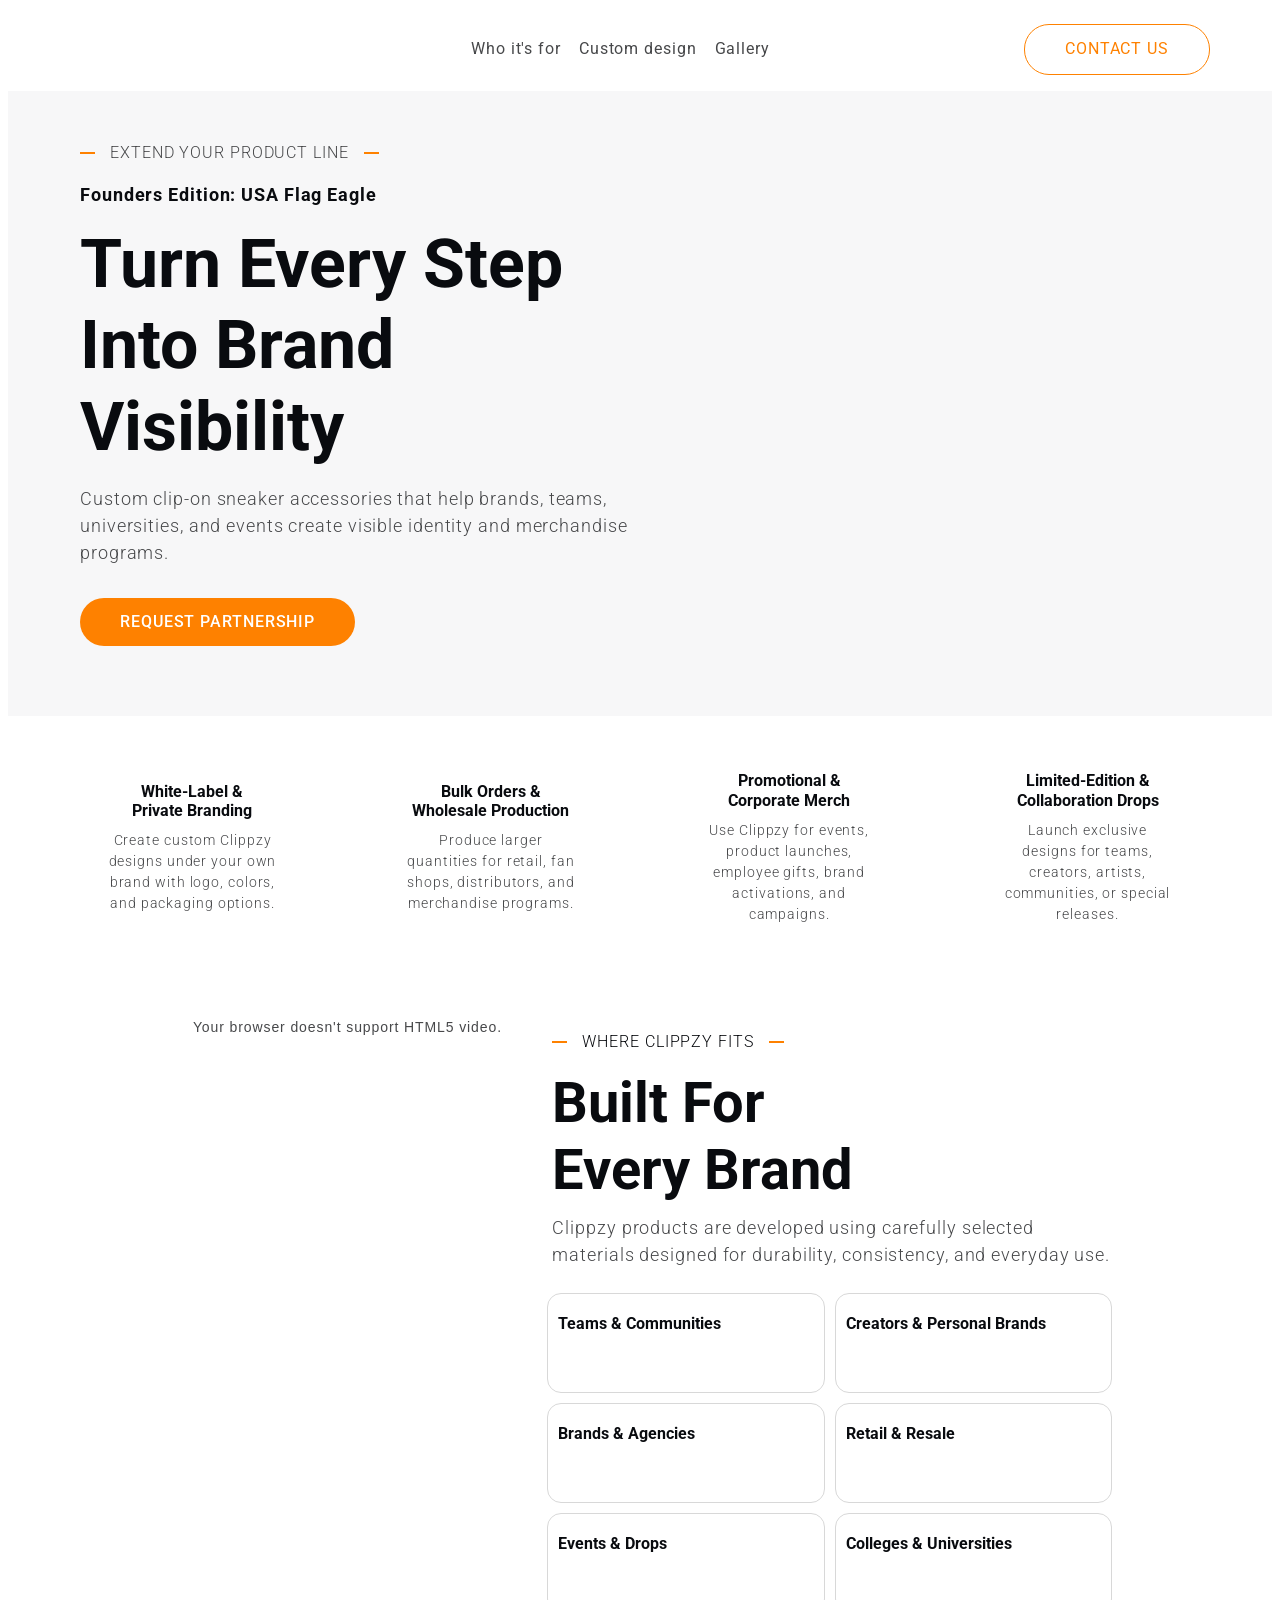
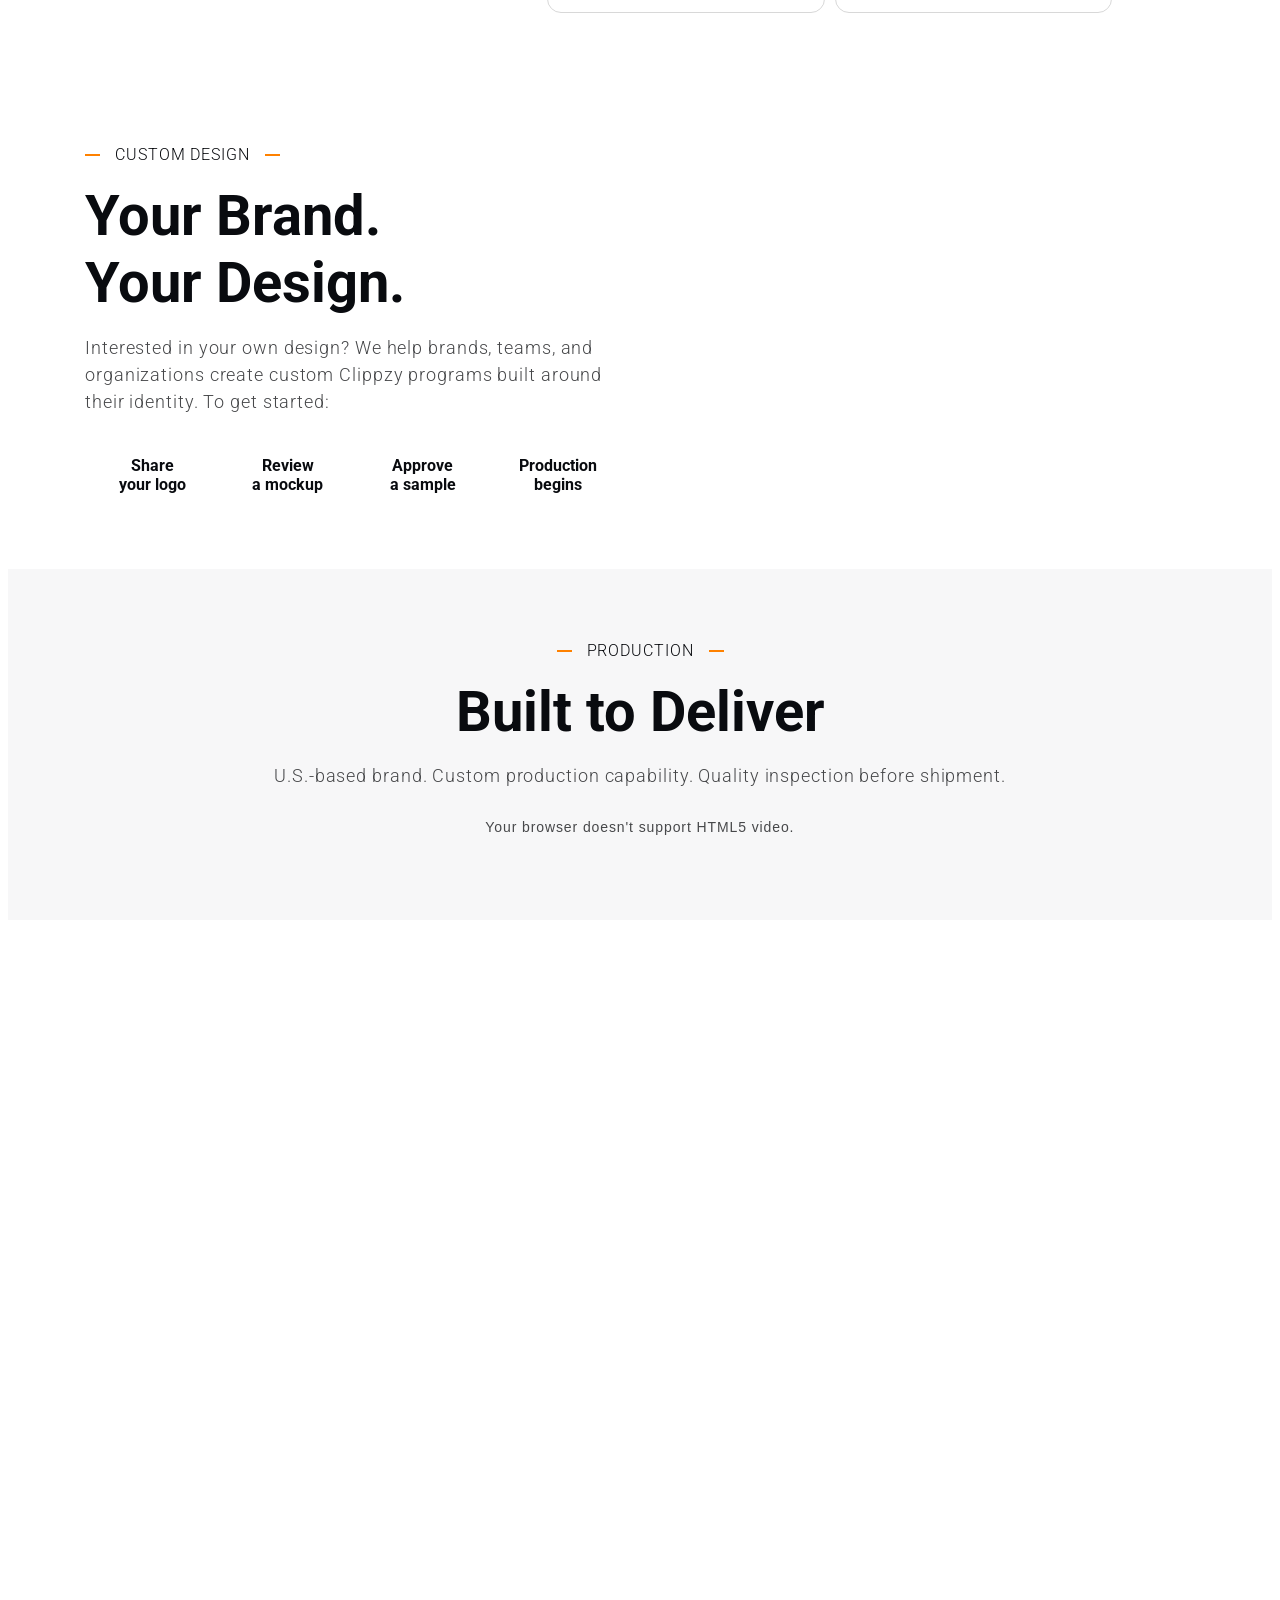
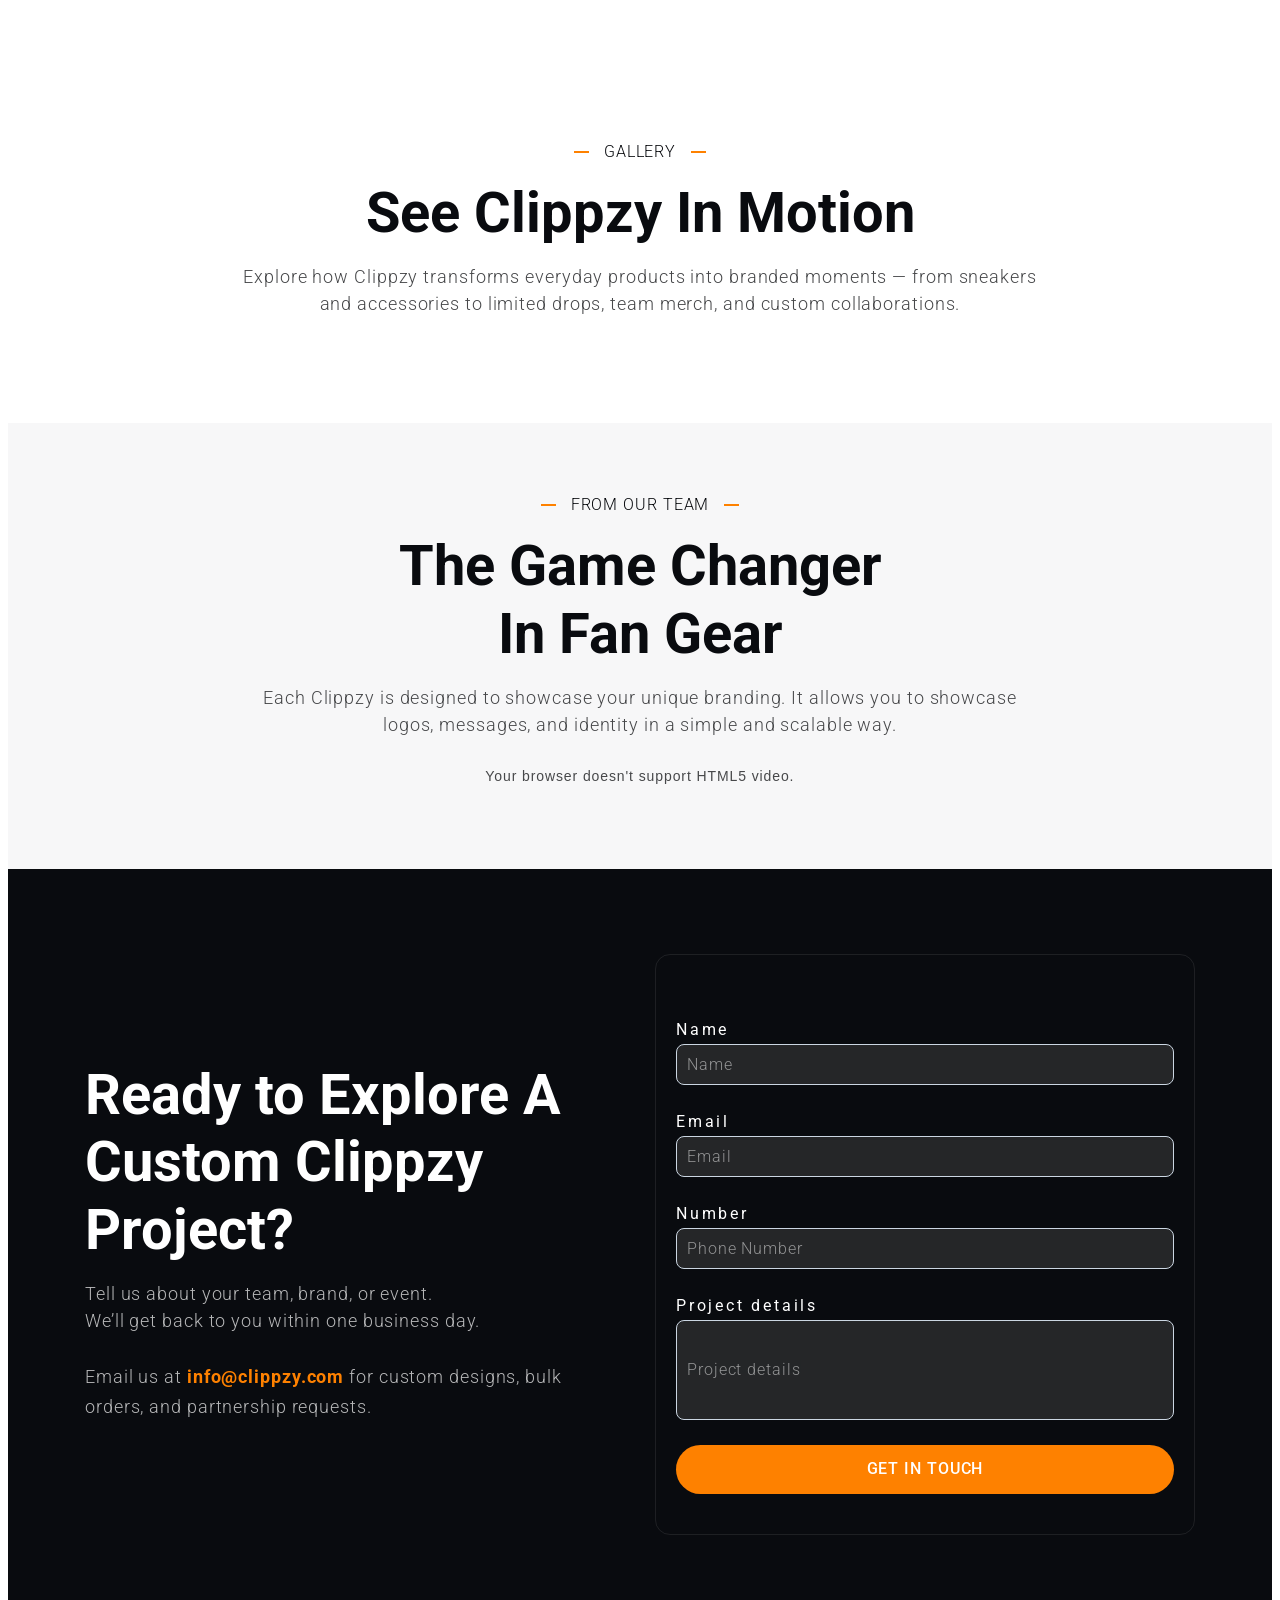
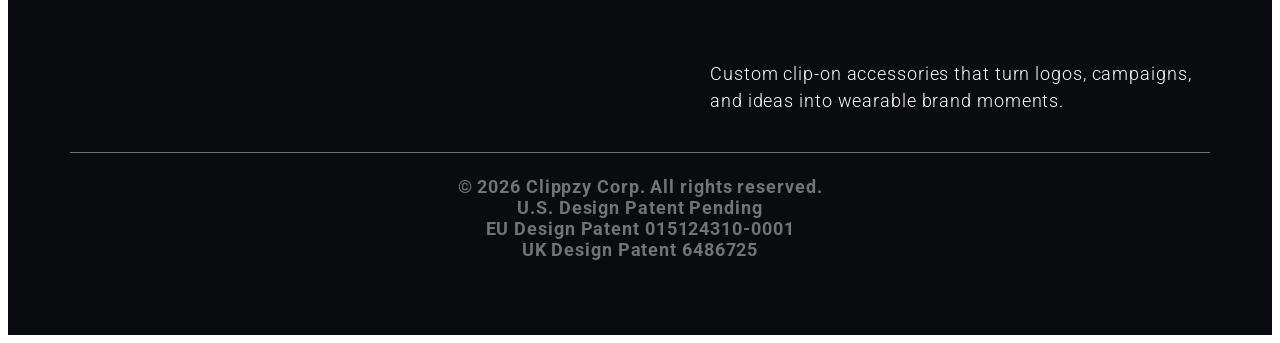
==== commit f5600dcb: "Update text for clarity and inclusivity" ====
--- a/index.html
+++ b/index.html
@@ -7,6 +7,7 @@
     <meta name="generator" content="Clippzy">
     <meta name="viewport" content="width=device-width, initial-scale=1, minimum-scale=1">
     <meta name="author" content="Clippzy">
+     <meta name="format-detection" content="telephone=no">
     <link rel="icon" type="image/png" href="https://raw.githubusercontent.com/teaasatiani/clippzy/main/assets/favicon.svg">
     <link rel="apple-touch-icon-precomposed" sizes="57x57" href="https://raw.githubusercontent.com/teaasatiani/clippzy/main/assets/favicon.svg">
     <link rel="preconnect" href="https://www.googletagmanager.com">
@@ -125,7 +126,7 @@
       </div>
         <p class="display-text-2" style="margin-bottom: 16px; font-weight: 300; line-height: 150%; max-width:630px; margin-left: 0px; color: #090B0F; font-weight:bold;">Founders Edition: USA Flag Eagle</p>
      <h1 class="display-title-1" style="margin-bottom: 16px; font-weight:700;line-height: 120%; color: #090B0F">Turn Every Step Into Brand Visibility</h1>
-      <p class="display-text-2" style="margin-bottom: 16px; font-weight: 300; line-height: 150%; max-width:630px; margin-left: 0px; color: #47484A">Custom clip-on	sneaker	accessories	that	help	brands,	teams,	schools,	and events	create	visible	identity	and	merchandise	programs.</p>
+      <p class="display-text-2" style="margin-bottom: 16px; font-weight: 300; line-height: 150%; max-width:630px; margin-left: 0px; color: #47484A">Custom clip-on	sneaker	accessories	that	help	brands,	teams,	universities,	and events	create	visible	identity	and	merchandise	programs.</p>
        <a class="display-text-3 d-inline-block btn-2 btn" style="font-weight: 500; margin-bottom: 20px;" href="#10">REQUEST PARTNERSHIP   <amp-img aria-label="arrow" src="https://raw.githubusercontent.com/teaasatiani/clippzy/main/assets/arrowrightup.png" layout="intrinsic" alt="" width="14" height="14" style=""></amp-img></a>
     </div>
       <div class="col-6 pad0 center">
@@ -224,7 +225,7 @@
            <div class="col-6" style="padding: 5px">
          <div class="mar0 pad10 cardheight" style="border: solid 1px #D8D8D8; border-radius: 14px;">
            <amp-img aria-label="image" src="https://raw.githubusercontent.com/teaasatiani/clippzy/main/assets/icon-6.png" layout="intrinsic" alt="" width="32" height="32"></amp-img>
-          <h3 class="display-title-4" style="margin: 10px 0px; line-height: 120%; font-weight: bold;color: #090B0F">Schools & Universities</h3>
+          <h3 class="display-title-4" style="margin: 10px 0px; line-height: 120%; font-weight: bold;color: #090B0F">Colleges & Universities</h3>
          </div>
         </div>
          <div class="col-1 hideonmobile"></div>
@@ -304,7 +305,7 @@
        <p class="lined-title display-text-1" style="margin-top: 0px; margin-bottom: 0px;font-weight:300; line-height: 150%;color: #090B0F">PRODUCTION</p>
       </div>
       <h2 class="display-title-3" style="margin-bottom: 16px; font-weight:700; line-height: 120%;color: #090B0F">Built to Deliver</h2>
-       <p class="display-text-2" style="margin-bottom: 16px; font-weight:300;line-height: 150%; max-width:850px; color: #47484A">U.S.-based	brand.	Custom	production capability.	Quality	inspection	before	shipment.	Protected	through a registered U.S.	trademark	and registered design rights	in	key	markets.</p>
+       <p class="display-text-2" style="margin-bottom: 16px; font-weight:300;line-height: 150%; max-width:850px; color: #47484A">U.S.-based	brand.	Custom	production capability.	Quality	inspection	before	shipment.</p>
     </div>
  <div class="col-2"></div>
      <div class="col-8 pad0">
